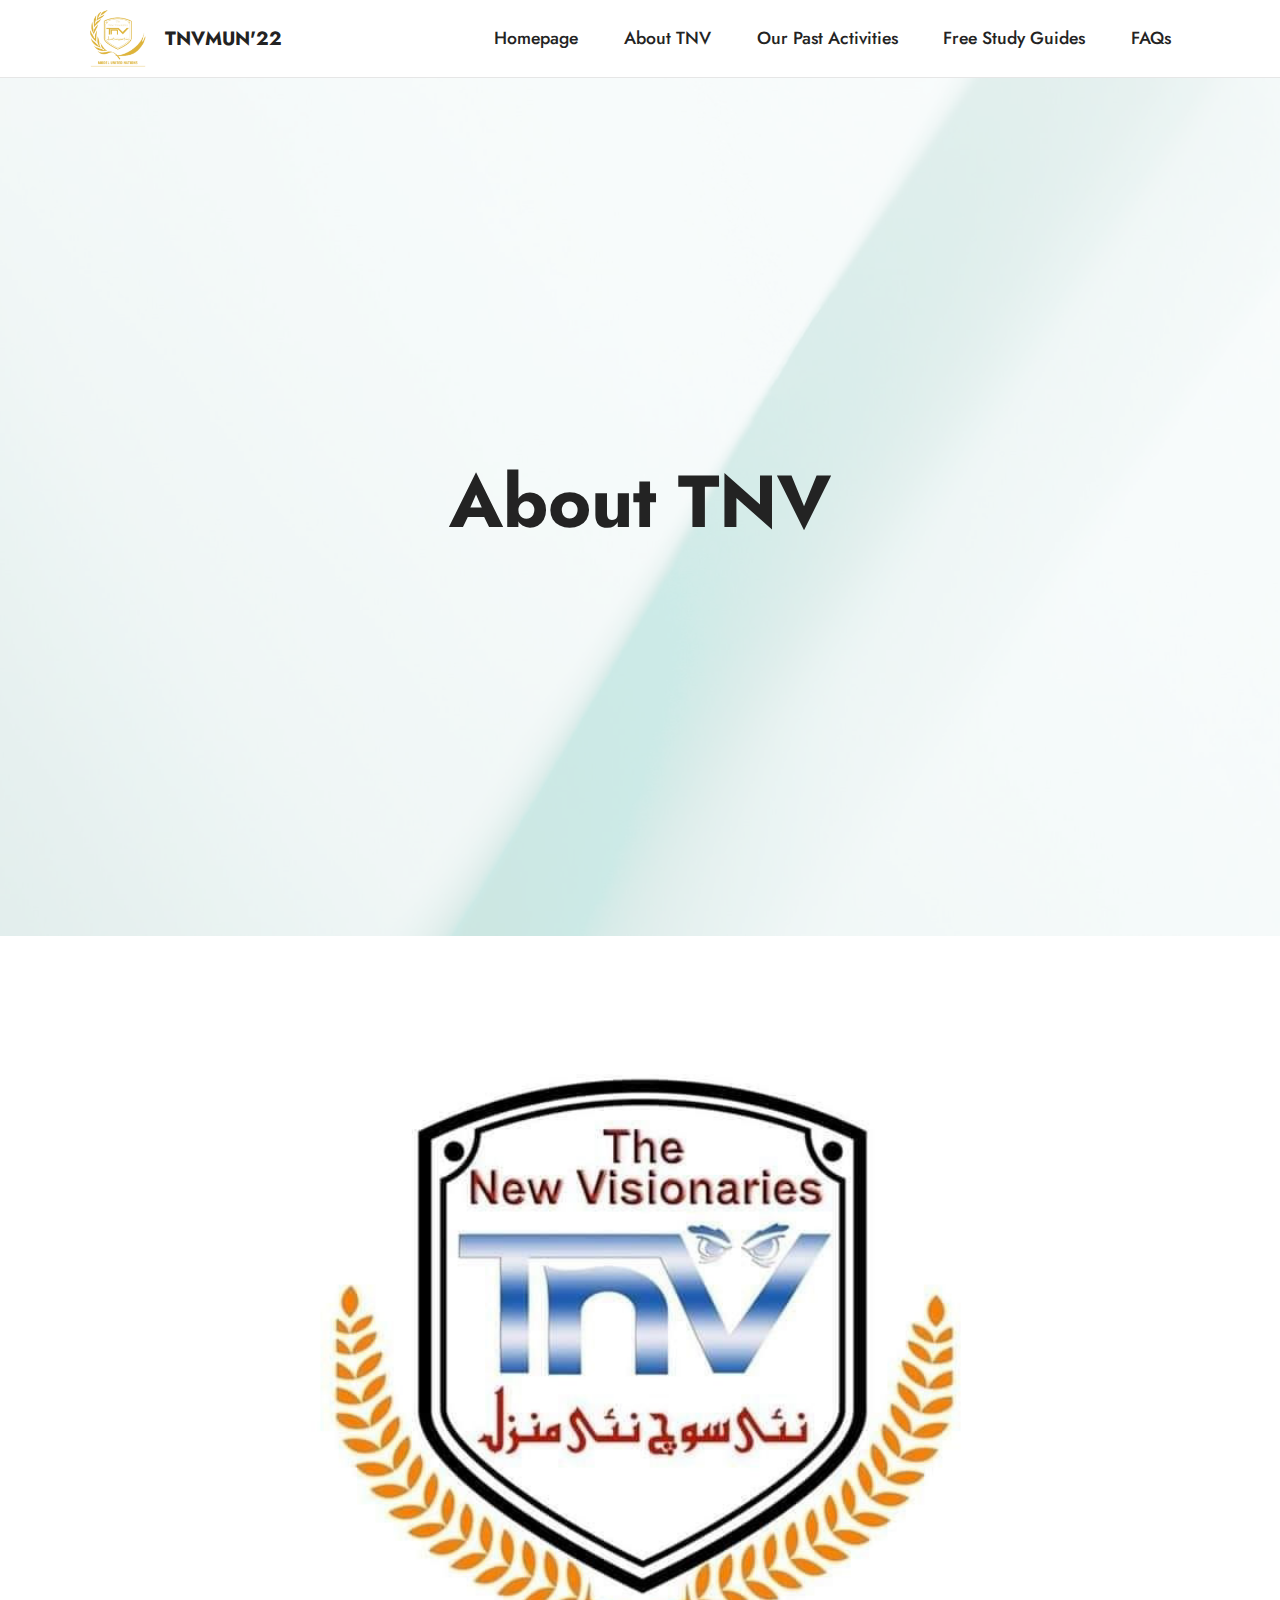
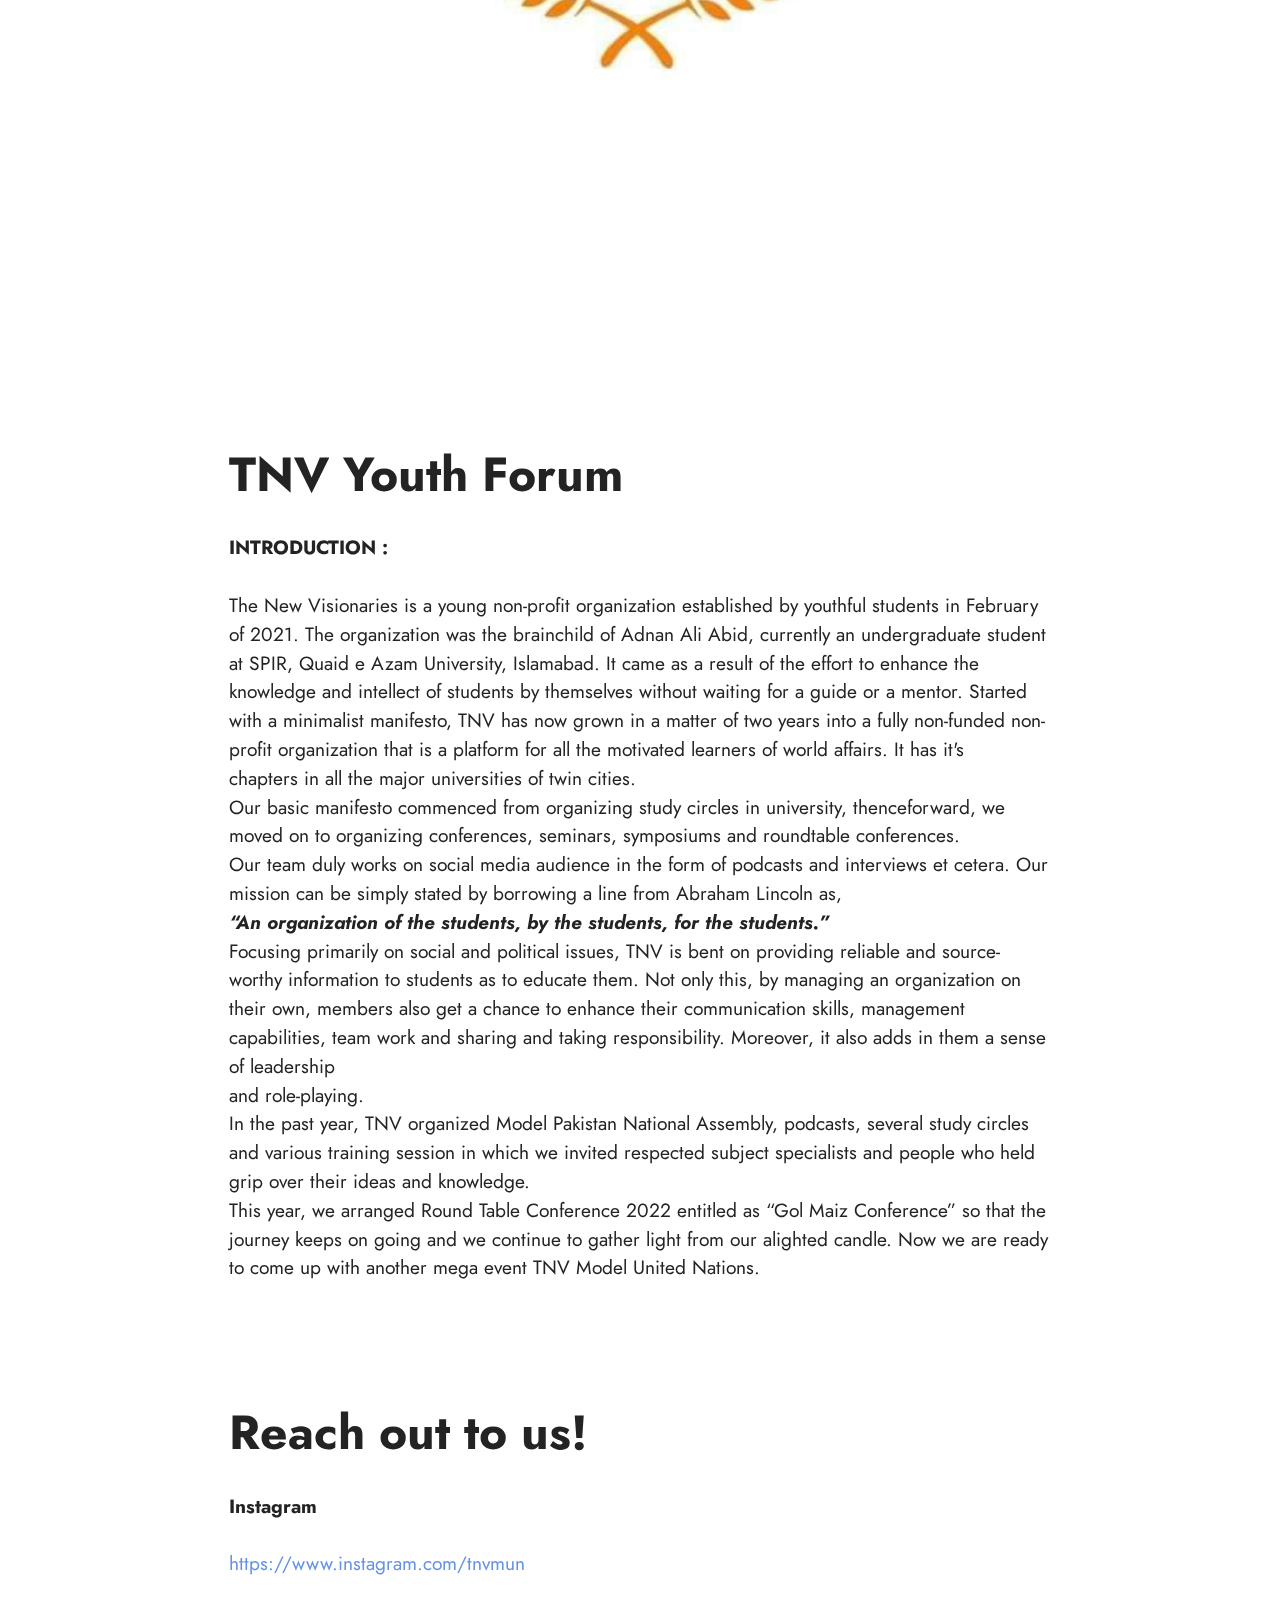
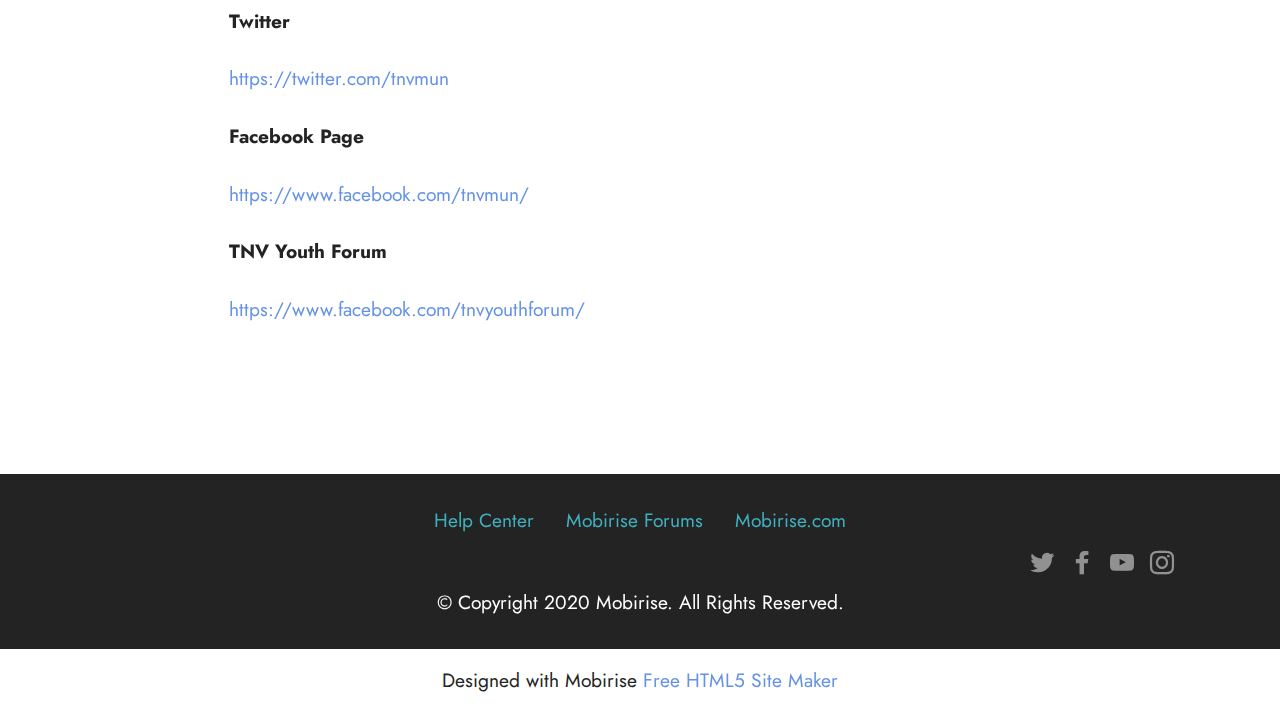
==== abouttnv.html @ c94fb94c "added files" ====
<!DOCTYPE html>
<html  >
<head>
  <!-- Site made with Mobirise Website Builder v5.6.13, https://mobirise.com -->
  <meta charset="UTF-8">
  <meta http-equiv="X-UA-Compatible" content="IE=edge">
  <meta name="generator" content="Mobirise v5.6.13, mobirise.com">
  <meta name="twitter:card" content="summary_large_image"/>
  <meta name="twitter:image:src" content="">
  <meta property="og:image" content="">
  <meta name="twitter:title" content="About TNV">
  <meta name="viewport" content="width=device-width, initial-scale=1, minimum-scale=1">
  <link rel="shortcut icon" href="assets/images/mun-logo-121x111.png" type="image/x-icon">
  <meta name="description" content="">
  
  
  <title>About TNV</title>
  <link rel="stylesheet" href="assets/bootstrap/css/bootstrap.min.css">
  <link rel="stylesheet" href="assets/bootstrap/css/bootstrap-grid.min.css">
  <link rel="stylesheet" href="assets/bootstrap/css/bootstrap-reboot.min.css">
  <link rel="stylesheet" href="assets/parallax/jarallax.css">
  <link rel="stylesheet" href="assets/dropdown/css/style.css">
  <link rel="stylesheet" href="assets/socicon/css/styles.css">
  <link rel="stylesheet" href="assets/theme/css/style.css">
  <link rel="preload" href="https://fonts.googleapis.com/css?family=Jost:100,200,300,400,500,600,700,800,900,100i,200i,300i,400i,500i,600i,700i,800i,900i&display=swap" as="style" onload="this.onload=null;this.rel='stylesheet'">
  <noscript><link rel="stylesheet" href="https://fonts.googleapis.com/css?family=Jost:100,200,300,400,500,600,700,800,900,100i,200i,300i,400i,500i,600i,700i,800i,900i&display=swap"></noscript>
  <link rel="preload" as="style" href="assets/mobirise/css/mbr-additional.css"><link rel="stylesheet" href="assets/mobirise/css/mbr-additional.css" type="text/css">
  
  
  
  
</head>
<body>
  
  <section data-bs-version="5.1" class="menu cid-thbjAm8w7J" once="menu" id="menu1-15">
    
    <nav class="navbar navbar-dropdown navbar-fixed-top navbar-expand-lg">
        <div class="container">
            <div class="navbar-brand">
                <span class="navbar-logo">
                    <a href="https://tnvmun.github.io">
                        <img src="assets/images/mun-logo-121x111.png" alt="The New Visionaries Model United Nations" style="height: 3.8rem;">
                    </a>
                </span>
                <span class="navbar-caption-wrap"><a class="navbar-caption text-black display-7" href="https://mobiri.se">TNVMUN'22</a></span>
            </div>
            <button class="navbar-toggler" type="button" data-toggle="collapse" data-bs-toggle="collapse" data-target="#navbarSupportedContent" data-bs-target="#navbarSupportedContent" aria-controls="navbarNavAltMarkup" aria-expanded="false" aria-label="Toggle navigation">
                <div class="hamburger">
                    <span></span>
                    <span></span>
                    <span></span>
                    <span></span>
                </div>
            </button>
            <div class="collapse navbar-collapse" id="navbarSupportedContent">
                <ul class="navbar-nav nav-dropdown nav-right" data-app-modern-menu="true"><li class="nav-item"><a class="nav-link link text-black text-primary display-4" href="http://index.html">Homepage</a></li><li class="nav-item"><a class="nav-link link text-black text-primary display-4" href="http://abouttnv.html">About TNV</a></li><li class="nav-item"><a class="nav-link link text-black display-4" href="https://mobirise.com">Our Past Activities</a></li><li class="nav-item"><a class="nav-link link text-black display-4" href="https://mobirise.com">Free Study Guides</a></li>
                    <li class="nav-item"><a class="nav-link link text-black text-primary display-4" href="http://faqs.html">FAQs</a></li></ul>
                
                
            </div>
        </div>
    </nav>

</section>

<section data-bs-version="5.1" class="header1 cid-thbjAg05gQ mbr-fullscreen mbr-parallax-background" id="header1-11">

    

    <div class="mbr-overlay" style="opacity: 0.8; background-color: rgb(255, 255, 255);"></div>

    <div class="align-center container">
        <div class="row justify-content-center">
            <div class="col-12 col-lg-8">
                <h1 class="mbr-section-title mbr-fonts-style mb-3 display-1"><strong>About TNV</strong></h1>
                
                <p class="mbr-text mbr-fonts-style display-7"></p>
                
            </div>
        </div>
    </div>
</section>

<section data-bs-version="5.1" class="image3 cid-thbl02cwhE" id="image3-17">
    

    

    <div class="container">
        <div class="row justify-content-center">
            <div class="col-12 col-lg-9">
                <div class="image-wrapper">
                    <img src="assets/images/tnv-720x720.jpg" alt="TNV Youth Forum">
                    <p class="mbr-description mbr-fonts-style mt-2 align-center display-4"></p>
                </div>
            </div>
        </div>
    </div>
</section>

<section data-bs-version="5.1" class="content1 cid-thbjAhv4LL" id="content1-12">
    
    <div class="container">
        <div class="row justify-content-center">
            <div class="title col-12 col-md-9">
                <h3 class="mbr-section-title mbr-fonts-style align-center mb-4 display-2"><strong><br></strong><br><strong>TNV Youth Forum</strong></h3>
                <h4 class="mbr-section-subtitle align-center mbr-fonts-style mb-4 display-7"><div><span style="font-size: 1.2rem;"><strong>INTRODUCTION :</strong></span><br></div><div><br></div><div>The New Visionaries is a young non-profit organization established by&nbsp;<span style="font-size: 1.2rem;">youthful students in February of 2021. The organization was the&nbsp;</span><span style="font-size: 1.2rem;">brainchild of Adnan Ali Abid, currently an undergraduate student at&nbsp;</span><span style="font-size: 1.2rem;">SPIR, Quaid e Azam University, Islamabad. It came as a result of&nbsp;</span><span style="font-size: 1.2rem;">the effort to enhance the knowledge and intellect of students&nbsp;</span><span style="font-size: 1.2rem;">by themselves without waiting for a guide or a mentor. Started</span></div><div>with a minimalist manifesto, TNV has now grown in a matter of&nbsp;<span style="font-size: 1.2rem;">two years into a fully non-funded non-profit organization that is a&nbsp;</span><span style="font-size: 1.2rem;">platform for all the motivated learners of world affairs. It has it's</span></div><div>chapters in all the major universities of twin cities.
</div><div>Our basic manifesto commenced from organizing study circles in&nbsp;<span style="font-size: 1.2rem;">university, thenceforward, we moved on to organizing&nbsp;</span><span style="font-size: 1.2rem;">conferences, seminars, symposiums and roundtable conferences.</span></div><div>Our team duly works on social media audience in the form of&nbsp;<span style="font-size: 1.2rem;">podcasts and interviews et cetera. Our mission can be simply stated&nbsp;</span><span style="font-size: 1.2rem;">by borrowing a line from Abraham Lincoln as,</span></div><div><em><strong>“An organization of the students, by the students, for the students.”
</strong></em></div><div>Focusing primarily on social and political issues, TNV is bent on&nbsp;<span style="font-size: 1.2rem;">providing reliable and source-worthy information to students as to&nbsp;</span><span style="font-size: 1.2rem;">educate them. Not only this, by managing an organization on their&nbsp;</span><span style="font-size: 1.2rem;">own, members also get a chance to enhance their communication&nbsp;</span><span style="font-size: 1.2rem;">skills, management capabilities, team work and sharing and taking&nbsp;</span><span style="font-size: 1.2rem;">responsibility. Moreover, it also adds in them a sense of leadership</span></div><div>and role-playing.
</div><div>In the past year, TNV organized Model Pakistan National Assembly,&nbsp;<span style="font-size: 1.2rem;">podcasts, several study circles and various training session in which&nbsp;</span><span style="font-size: 1.2rem;">we invited respected subject specialists and people who held grip&nbsp;</span><span style="font-size: 1.2rem;">over their ideas and knowledge.</span></div><div>This year, we arranged Round Table Conference 2022 entitled as “Gol&nbsp;<span style="font-size: 1.2rem;">Maiz Conference” so that the journey keeps on going and we&nbsp;</span><span style="font-size: 1.2rem;">continue to gather light from our alighted candle. Now we are ready</span></div><div>to come up with another mega event TNV Model United Nations.</div><div><div><br></div></div></h4>
                
            </div>
        </div>
    </div>
</section>

<section data-bs-version="5.1" class="content1 cid-thbjAkZFYz" id="content1-14">
    
    <div class="container">
        <div class="row justify-content-center">
            <div class="title col-12 col-md-9">
                <h3 class="mbr-section-title mbr-fonts-style align-center mb-4 display-2"><strong>Reach out to us!</strong></h3>
                <h4 class="mbr-section-subtitle align-center mbr-fonts-style mb-4 display-7"><strong>Instagram</strong><div><br></div><div><a href="https://www.instagram.com/tnvmun" class="text-primary">https://www.instagram.com/tnvmun</a><br></div><br><div><strong>Twitter</strong><div><br></div><div><a href="https://twitter.com/tnvmun" class="text-primary">https://twitter.com/tnvmun</a></div><div><br></div><div><strong>Facebook Page</strong></div><div><br></div><div><a href="https://www.facebook.com/tnvmun/" class="text-primary">https://www.facebook.com/tnvmun/</a></div><div><br></div><div><strong>TNV Youth Forum</strong></div><div><br></div><div><a href="https://www.facebook.com/tnvyouthforum/" class="text-primary">https://www.facebook.com/tnvyouthforum/</a></div><div><br></div><div>
<br><div><br></div></div></div></h4>
                
            </div>
        </div>
    </div>
</section>

<section data-bs-version="5.1" class="footer3 cid-thbjAqqQhb" once="footers" id="footer3-16">

    

    

    <div class="container">
        <div class="media-container-row align-center mbr-white">
            <div class="row row-links">
                <ul class="foot-menu">
                    
                    
                    
                    
                    
                <li class="foot-menu-item mbr-fonts-style display-7"><a href="https://mobirise.com/help/" class="text-success">Help Center</a></li><li class="foot-menu-item mbr-fonts-style display-7"><a href="http://forums.mobirise.com/" class="text-success">Mobirise Forums</a></li><li class="foot-menu-item mbr-fonts-style display-7"><a href="https://mobirise.com/" class="text-success">Mobirise.com</a></li></ul>
            </div>
            <div class="row social-row">
                <div class="social-list align-right pb-2">
                    
                    
                    
                    
                    
                    
                <div class="soc-item">
                        <a href="https://twitter.com/mobirise" target="_blank">
                            <span class="socicon-twitter socicon mbr-iconfont mbr-iconfont-social"></span>
                        </a>
                    </div><div class="soc-item">
                        <a href="https://www.facebook.com/pages/Mobirise/1616226671953247" target="_blank">
                            <span class="socicon-facebook socicon mbr-iconfont mbr-iconfont-social"></span>
                        </a>
                    </div><div class="soc-item">
                        <a href="https://www.youtube.com/c/mobirise" target="_blank">
                            <span class="socicon-youtube socicon mbr-iconfont mbr-iconfont-social"></span>
                        </a>
                    </div><div class="soc-item">
                        <a href="https://instagram.com/mobirise" target="_blank">
                            <span class="mbr-iconfont mbr-iconfont-social socicon-instagram socicon"></span>
                        </a>
                    </div></div>
            </div>
            <div class="row row-copirayt">
                <p class="mbr-text mb-0 mbr-fonts-style mbr-white align-center display-7">
                    © Copyright 2020 Mobirise. All Rights Reserved.
                </p>
            </div>
        </div>
    </div>
</section><section class="display-7" style="padding: 0;align-items: center;justify-content: center;flex-wrap: wrap;    align-content: center;display: flex;position: relative;height: 4rem;"><a href="https://mobiri.se/2869365" style="flex: 1 1;height: 4rem;position: absolute;width: 100%;z-index: 1;"><img alt="" style="height: 4rem;" src="[data-uri]"></a><p style="margin: 0;text-align: center;" class="display-7">Designed with Mobirise &#8204;</p><a style="z-index:1" href="https://mobirise.com/html-builder.html">Free HTML5 Site Maker</a></section><script src="assets/bootstrap/js/bootstrap.bundle.min.js"></script>  <script src="assets/parallax/jarallax.js"></script>  <script src="assets/smoothscroll/smooth-scroll.js"></script>  <script src="assets/ytplayer/index.js"></script>  <script src="assets/dropdown/js/navbar-dropdown.js"></script>  <script src="assets/theme/js/script.js"></script>  
  
  
</body>
</html>
---- assets/parallax/jarallax.css ----
.jarallax {
    position: relative;
    z-index: 0;
}
.jarallax > .jarallax-img {
    position: absolute;
    object-fit: cover;
    /* support for plugin https://github.com/bfred-it/object-fit-images */
    font-family: 'object-fit: cover;';
    top: 0;
    left: 0;
    width: 100%;
    height: 100%;
    z-index: -1;
}
---- assets/dropdown/css/style.css ----
.navbar-dropdown {
  left: 0;
  padding: 0;
  position: absolute;
  right: 0;
  top: 0;
  transition: all 0.45s ease;
  z-index: 1030;
  background: #282828; }
  .navbar-dropdown .navbar-logo {
    margin-right: 0.8rem;
    transition: margin 0.3s ease-in-out;
    vertical-align: middle; }
    .navbar-dropdown .navbar-logo img {
      height: 3.125rem;
      transition: all 0.3s ease-in-out; }
    .navbar-dropdown .navbar-logo.mbr-iconfont {
      font-size: 3.125rem;
      line-height: 3.125rem; }
  .navbar-dropdown .navbar-caption {
    font-weight: 700;
    white-space: normal;
    vertical-align: -4px;
    line-height: 3.125rem !important; }
    .navbar-dropdown .navbar-caption, .navbar-dropdown .navbar-caption:hover {
      color: inherit;
      text-decoration: none; }
  .navbar-dropdown .mbr-iconfont + .navbar-caption {
    vertical-align: -1px; }
  .navbar-dropdown.navbar-fixed-top {
    position: fixed; }
  .navbar-dropdown .navbar-brand span {
    vertical-align: -4px; }
  .navbar-dropdown.bg-color.transparent {
    background: none; }
  .navbar-dropdown.navbar-short .navbar-brand {
    padding: 0.625rem 0; }
    .navbar-dropdown.navbar-short .navbar-brand span {
      vertical-align: -1px; }
  .navbar-dropdown.navbar-short .navbar-caption {
    line-height: 2.375rem !important;
    vertical-align: -2px; }
  .navbar-dropdown.navbar-short .navbar-logo {
    margin-right: 0.5rem; }
    .navbar-dropdown.navbar-short .navbar-logo img {
      height: 2.375rem; }
    .navbar-dropdown.navbar-short .navbar-logo.mbr-iconfont {
      font-size: 2.375rem;
      line-height: 2.375rem; }
  .navbar-dropdown.navbar-short .mbr-table-cell {
    height: 3.625rem; }
  .navbar-dropdown .navbar-close {
    left: 0.6875rem;
    position: fixed;
    top: 0.75rem;
    z-index: 1000; }
  .navbar-dropdown .hamburger-icon {
    content: "";
    display: inline-block;
    vertical-align: middle;
    width: 16px;
    -webkit-box-shadow: 0 -6px 0 1px #282828,0 0 0 1px #282828,0 6px 0 1px #282828;
    -moz-box-shadow: 0 -6px 0 1px #282828,0 0 0 1px #282828,0 6px 0 1px #282828;
    box-shadow: 0 -6px 0 1px #282828,0 0 0 1px #282828,0 6px 0 1px #282828; }

.dropdown-menu .dropdown-toggle[data-toggle="dropdown-submenu"]::after {
  border-bottom: 0.35em solid transparent;
  border-left: 0.35em solid;
  border-right: 0;
  border-top: 0.35em solid transparent;
  margin-left: 0.3rem; }

.dropdown-menu .dropdown-item:focus {
  outline: 0; }

.nav-dropdown {
  font-size: 0.75rem;
  font-weight: 500;
  height: auto !important; }
  .nav-dropdown .nav-btn {
    padding-left: 1rem; }
  .nav-dropdown .link {
    margin: .667em 1.667em;
    font-weight: 500;
    padding: 0;
    transition: color .2s ease-in-out; }
    .nav-dropdown .link.dropdown-toggle {
      margin-right: 2.583em; }
      .nav-dropdown .link.dropdown-toggle::after {
        margin-left: .25rem;
        border-top: 0.35em solid;
        border-right: 0.35em solid transparent;
        border-left: 0.35em solid transparent;
        border-bottom: 0; }
      .nav-dropdown .link.dropdown-toggle[aria-expanded="true"] {
        margin: 0;
        padding: 0.667em 3.263em  0.667em 1.667em; }
  .nav-dropdown .link::after,
  .nav-dropdown .dropdown-item::after {
    color: inherit; }
  .nav-dropdown .btn {
    font-size: 0.75rem;
    font-weight: 700;
    letter-spacing: 0;
    margin-bottom: 0;
    padding-left: 1.25rem;
    padding-right: 1.25rem; }
  .nav-dropdown .dropdown-menu {
    border-radius: 0;
    border: 0;
    left: 0;
    margin: 0;
    padding-bottom: 1.25rem;
    padding-top: 1.25rem;
    position: relative; }
  .nav-dropdown .dropdown-submenu {
    margin-left: 0.125rem;
    top: 0; }
  .nav-dropdown .dropdown-item {
    font-weight: 500;
    line-height: 2;
    padding: 0.3846em 4.615em 0.3846em 1.5385em;
    position: relative;
    transition: color .2s ease-in-out, background-color .2s ease-in-out; }
    .nav-dropdown .dropdown-item::after {
      margin-top: -0.3077em;
      position: absolute;
      right: 1.1538em;
      top: 50%; }
    .nav-dropdown .dropdown-item:focus, .nav-dropdown .dropdown-item:hover {
      background: none; }

@media (max-width: 767px) {
  .nav-dropdown.navbar-toggleable-sm {
    bottom: 0;
    display: none;
    left: 0;
    overflow-x: hidden;
    position: fixed;
    top: 0;
    transform: translateX(-100%);
    -ms-transform: translateX(-100%);
    -webkit-transform: translateX(-100%);
    width: 18.75rem;
    z-index: 999; } }
.nav-dropdown.navbar-toggleable-xl {
  bottom: 0;
  display: none;
  left: 0;
  overflow-x: hidden;
  position: fixed;
  top: 0;
  transform: translateX(-100%);
  -ms-transform: translateX(-100%);
  -webkit-transform: translateX(-100%);
  width: 18.75rem;
  z-index: 999; }

.nav-dropdown-sm {
  display: block !important;
  overflow-x: hidden;
  overflow: auto;
  padding-top: 3.875rem; }
  .nav-dropdown-sm::after {
    content: "";
    display: block;
    height: 3rem;
    width: 100%; }
  .nav-dropdown-sm.collapse.in ~ .navbar-close {
    display: block !important; }
  .nav-dropdown-sm.collapsing, .nav-dropdown-sm.collapse.in {
    transform: translateX(0);
    -ms-transform: translateX(0);
    -webkit-transform: translateX(0);
    transition: all 0.25s ease-out;
    -webkit-transition: all 0.25s ease-out;
    background: #282828; }
  .nav-dropdown-sm.collapsing[aria-expanded="false"] {
    transform: translateX(-100%);
    -ms-transform: translateX(-100%);
    -webkit-transform: translateX(-100%); }
  .nav-dropdown-sm .nav-item {
    display: block;
    margin-left: 0 !important;
    padding-left: 0; }
  .nav-dropdown-sm .link,
  .nav-dropdown-sm .dropdown-item {
    border-top: 1px dotted rgba(255, 255, 255, 0.1);
    font-size: 0.8125rem;
    line-height: 1.6;
    margin: 0 !important;
    padding: 0.875rem 2.4rem 0.875rem 1.5625rem !important;
    position: relative;
    white-space: normal; }
    .nav-dropdown-sm .link:focus, .nav-dropdown-sm .link:hover,
    .nav-dropdown-sm .dropdown-item:focus,
    .nav-dropdown-sm .dropdown-item:hover {
      background: rgba(0, 0, 0, 0.2) !important;
      color: #c0a375; }
  .nav-dropdown-sm .nav-btn {
    position: relative;
    padding: 1.5625rem 1.5625rem 0 1.5625rem; }
    .nav-dropdown-sm .nav-btn::before {
      border-top: 1px dotted rgba(255, 255, 255, 0.1);
      content: "";
      left: 0;
      position: absolute;
      top: 0;
      width: 100%; }
    .nav-dropdown-sm .nav-btn + .nav-btn {
      padding-top: 0.625rem; }
      .nav-dropdown-sm .nav-btn + .nav-btn::before {
        display: none; }
  .nav-dropdown-sm .btn {
    padding: 0.625rem 0; }
  .nav-dropdown-sm .dropdown-toggle[data-toggle="dropdown-submenu"]::after {
    margin-left: .25rem;
    border-top: 0.35em solid;
    border-right: 0.35em solid transparent;
    border-left: 0.35em solid transparent;
    border-bottom: 0; }
  .nav-dropdown-sm .dropdown-toggle[data-toggle="dropdown-submenu"][aria-expanded="true"]::after {
    border-top: 0;
    border-right: 0.35em solid transparent;
    border-left: 0.35em solid transparent;
    border-bottom: 0.35em solid; }
  .nav-dropdown-sm .dropdown-menu {
    margin: 0;
    padding: 0;
    position: relative;
    top: 0;
    left: 0;
    width: 100%;
    border: 0;
    float: none;
    border-radius: 0;
    background: none; }
  .nav-dropdown-sm .dropdown-submenu {
    left: 100%;
    margin-left: 0.125rem;
    margin-top: -1.25rem;
    top: 0; }

.navbar-toggleable-sm .nav-dropdown .dropdown-menu {
  position: absolute; }

.navbar-toggleable-sm .nav-dropdown .dropdown-submenu {
  left: 100%;
  margin-left: 0.125rem;
  margin-top: -1.25rem;
  top: 0; }

.navbar-toggleable-sm.opened .nav-dropdown .dropdown-menu {
  position: relative; }

.navbar-toggleable-sm.opened .nav-dropdown .dropdown-submenu {
  left: 0;
  margin-left: 00rem;
  margin-top: 0rem;
  top: 0; }

.is-builder .nav-dropdown.collapsing {
  transition: none !important; }
---- assets/socicon/css/styles.css ----
@charset "UTF-8";

@font-face {
  font-family: 'Socicon';
  src:  url('../fonts/socicon.eot');
  src:  url('../fonts/socicon.eot?#iefix') format('embedded-opentype'),
    url('../fonts/socicon.woff2') format('woff2'),
    url('../fonts/socicon.ttf') format('truetype'),
    url('../fonts/socicon.woff') format('woff'),
    url('../fonts/socicon.svg#socicon') format('svg');
  font-weight: normal;
  font-style: normal;
  font-display: swap;
}

[data-icon]:before {
  font-family: "socicon" !important;
  content: attr(data-icon);
  font-style: normal !important;
  font-weight: normal !important;
  font-variant: normal !important;
  text-transform: none !important;
  speak: none;
  line-height: 1;
  -webkit-font-smoothing: antialiased;
  -moz-osx-font-smoothing: grayscale;
}

[class^="socicon-"], [class*=" socicon-"] {
  /* use !important to prevent issues with browser extensions that change fonts */
  font-family: 'Socicon' !important;
  speak: none;
  font-style: normal;
  font-weight: normal;
  font-variant: normal;
  text-transform: none;
  line-height: 1;

  /* Better Font Rendering =========== */
  -webkit-font-smoothing: antialiased;
  -moz-osx-font-smoothing: grayscale;
}

.socicon-eitaa:before {
  content: "\e97c";
}
.socicon-soroush:before {
  content: "\e97d";
}
.socicon-bale:before {
  content: "\e97e";
}
.socicon-zazzle:before {
  content: "\e97b";
}
.socicon-society6:before {
  content: "\e97a";
}
.socicon-redbubble:before {
  content: "\e979";
}
.socicon-avvo:before {
  content: "\e978";
}
.socicon-stitcher:before {
  content: "\e977";
}
.socicon-googlehangouts:before {
  content: "\e974";
}
.socicon-dlive:before {
  content: "\e975";
}
.socicon-vsco:before {
  content: "\e976";
}
.socicon-flipboard:before {
  content: "\e973";
}
.socicon-ubuntu:before {
  content: "\e958";
}
.socicon-artstation:before {
  content: "\e959";
}
.socicon-invision:before {
  content: "\e95a";
}
.socicon-torial:before {
  content: "\e95b";
}
.socicon-collectorz:before {
  content: "\e95c";
}
.socicon-seenthis:before {
  content: "\e95d";
}
.socicon-googleplaymusic:before {
  content: "\e95e";
}
.socicon-debian:before {
  content: "\e95f";
}
.socicon-filmfreeway:before {
  content: "\e960";
}
.socicon-gnome:before {
  content: "\e961";
}
.socicon-itchio:before {
  content: "\e962";
}
.socicon-jamendo:before {
  content: "\e963";
}
.socicon-mix:before {
  content: "\e964";
}
.socicon-sharepoint:before {
  content: "\e965";
}
.socicon-tinder:before {
  content: "\e966";
}
.socicon-windguru:before {
  content: "\e967";
}
.socicon-cdbaby:before {
  content: "\e968";
}
.socicon-elementaryos:before {
  content: "\e969";
}
.socicon-stage32:before {
  content: "\e96a";
}
.socicon-tiktok:before {
  content: "\e96b";
}
.socicon-gitter:before {
  content: "\e96c";
}
.socicon-letterboxd:before {
  content: "\e96d";
}
.socicon-threema:before {
  content: "\e96e";
}
.socicon-splice:before {
  content: "\e96f";
}
.socicon-metapop:before {
  content: "\e970";
}
.socicon-naver:before {
  content: "\e971";
}
.socicon-remote:before {
  content: "\e972";
}
.socicon-internet:before {
  content: "\e957";
}
.socicon-moddb:before {
  content: "\e94b";
}
.socicon-indiedb:before {
  content: "\e94c";
}
.socicon-traxsource:before {
  content: "\e94d";
}
.socicon-gamefor:before {
  content: "\e94e";
}
.socicon-pixiv:before {
  content: "\e94f";
}
.socicon-myanimelist:before {
  content: "\e950";
}
.socicon-blackberry:before {
  content: "\e951";
}
.socicon-wickr:before {
  content: "\e952";
}
.socicon-spip:before {
  content: "\e953";
}
.socicon-napster:before {
  content: "\e954";
}
.socicon-beatport:before {
  content: "\e955";
}
.socicon-hackerone:before {
  content: "\e956";
}
.socicon-hackernews:before {
  content: "\e946";
}
.socicon-smashwords:before {
  content: "\e947";
}
.socicon-kobo:before {
  content: "\e948";
}
.socicon-bookbub:before {
  content: "\e949";
}
.socicon-mailru:before {
  content: "\e94a";
}
.socicon-gitlab:before {
  content: "\e945";
}
.socicon-instructables:before {
  content: "\e944";
}
.socicon-portfolio:before {
  content: "\e943";
}
.socicon-codered:before {
  content: "\e940";
}
.socicon-origin:before {
  content: "\e941";
}
.socicon-nextdoor:before {
  content: "\e942";
}
.socicon-udemy:before {
  content: "\e93f";
}
.socicon-livemaster:before {
  content: "\e93e";
}
.socicon-crunchbase:before {
  content: "\e93b";
}
.socicon-homefy:before {
  content: "\e93c";
}
.socicon-calendly:before {
  content: "\e93d";
}
.socicon-realtor:before {
  content: "\e90f";
}
.socicon-tidal:before {
  content: "\e910";
}
.socicon-qobuz:before {
  content: "\e911";
}
.socicon-natgeo:before {
  content: "\e912";
}
.socicon-mastodon:before {
  content: "\e913";
}
.socicon-unsplash:before {
  content: "\e914";
}
.socicon-homeadvisor:before {
  content: "\e915";
}
.socicon-angieslist:before {
  content: "\e916";
}
.socicon-codepen:before {
  content: "\e917";
}
.socicon-slack:before {
  content: "\e918";
}
.socicon-openaigym:before {
  content: "\e919";
}
.socicon-logmein:before {
  content: "\e91a";
}
.socicon-fiverr:before {
  content: "\e91b";
}
.socicon-gotomeeting:before {
  content: "\e91c";
}
.socicon-aliexpress:before {
  content: "\e91d";
}
.socicon-guru:before {
  content: "\e91e";
}
.socicon-appstore:before {
  content: "\e91f";
}
.socicon-homes:before {
  content: "\e920";
}
.socicon-zoom:before {
  content: "\e921";
}
.socicon-alibaba:before {
  content: "\e922";
}
.socicon-craigslist:before {
  content: "\e923";
}
.socicon-wix:before {
  content: "\e924";
}
.socicon-redfin:before {
  content: "\e925";
}
.socicon-googlecalendar:before {
  content: "\e926";
}
.socicon-shopify:before {
  content: "\e927";
}
.socicon-freelancer:before {
  content: "\e928";
}
.socicon-seedrs:before {
  content: "\e929";
}
.socicon-bing:before {
  content: "\e92a";
}
.socicon-doodle:before {
  content: "\e92b";
}
.socicon-bonanza:before {
  content: "\e92c";
}
.socicon-squarespace:before {
  content: "\e92d";
}
.socicon-toptal:before {
  content: "\e92e";
}
.socicon-gust:before {
  content: "\e92f";
}
.socicon-ask:before {
  content: "\e930";
}
.socicon-trulia:before {
  content: "\e931";
}
.socicon-loomly:before {
  content: "\e932";
}
.socicon-ghost:before {
  content: "\e933";
}
.socicon-upwork:before {
  content: "\e934";
}
.socicon-fundable:before {
  content: "\e935";
}
.socicon-booking:before {
  content: "\e936";
}
.socicon-googlemaps:before {
  content: "\e937";
}
.socicon-zillow:before {
  content: "\e938";
}
.socicon-niconico:before {
  content: "\e939";
}
.socicon-toneden:before {
  content: "\e93a";
}
.socicon-augment:before {
  content: "\e908";
}
.socicon-bitbucket:before {
  content: "\e909";
}
.socicon-fyuse:before {
  content: "\e90a";
}
.socicon-yt-gaming:before {
  content: "\e90b";
}
.socicon-sketchfab:before {
  content: "\e90c";
}
.socicon-mobcrush:before {
  content: "\e90d";
}
.socicon-microsoft:before {
  content: "\e90e";
}
.socicon-pandora:before {
  content: "\e907";
}
.socicon-messenger:before {
  content: "\e906";
}
.socicon-gamewisp:before {
  content: "\e905";
}
.socicon-bloglovin:before {
  content: "\e904";
}
.socicon-tunein:before {
  content: "\e903";
}
.socicon-gamejolt:before {
  content: "\e901";
}
.socicon-trello:before {
  content: "\e902";
}
.socicon-spreadshirt:before {
  content: "\e900";
}
.socicon-500px:before {
  content: "\e000";
}
.socicon-8tracks:before {
  content: "\e001";
}
.socicon-airbnb:before {
  content: "\e002";
}
.socicon-alliance:before {
  content: "\e003";
}
.socicon-amazon:before {
  content: "\e004";
}
.socicon-amplement:before {
  content: "\e005";
}
.socicon-android:before {
  content: "\e006";
}
.socicon-angellist:before {
  content: "\e007";
}
.socicon-apple:before {
  content: "\e008";
}
.socicon-appnet:before {
  content: "\e009";
}
.socicon-baidu:before {
  content: "\e00a";
}
.socicon-bandcamp:before {
  content: "\e00b";
}
.socicon-battlenet:before {
  content: "\e00c";
}
.socicon-mixer:before {
  content: "\e00d";
}
.socicon-bebee:before {
  content: "\e00e";
}
.socicon-bebo:before {
  content: "\e00f";
}
.socicon-behance:before {
  content: "\e010";
}
.socicon-blizzard:before {
  content: "\e011";
}
.socicon-blogger:before {
  content: "\e012";
}
.socicon-buffer:before {
  content: "\e013";
}
.socicon-chrome:before {
  content: "\e014";
}
.socicon-coderwall:before {
  content: "\e015";
}
.socicon-curse:before {
  content: "\e016";
}
.socicon-dailymotion:before {
  content: "\e017";
}
.socicon-deezer:before {
  content: "\e018";
}
.socicon-delicious:before {
  content: "\e019";
}
.socicon-deviantart:before {
  content: "\e01a";
}
.socicon-diablo:before {
  content: "\e01b";
}
.socicon-digg:before {
  content: "\e01c";
}
.socicon-discord:before {
  content: "\e01d";
}
.socicon-disqus:before {
  content: "\e01e";
}
.socicon-douban:before {
  content: "\e01f";
}
.socicon-draugiem:before {
  content: "\e020";
}
.socicon-dribbble:before {
  content: "\e021";
}
.socicon-drupal:before {
  content: "\e022";
}
.socicon-ebay:before {
  content: "\e023";
}
.socicon-ello:before {
  content: "\e024";
}
.socicon-endomodo:before {
  content: "\e025";
}
.socicon-envato:before {
  content: "\e026";
}
.socicon-etsy:before {
  content: "\e027";
}
.socicon-facebook:before {
  content: "\e028";
}
.socicon-feedburner:before {
  content: "\e029";
}
.socicon-filmweb:before {
  content: "\e02a";
}
.socicon-firefox:before {
  content: "\e02b";
}
.socicon-flattr:before {
  content: "\e02c";
}
.socicon-flickr:before {
  content: "\e02d";
}
.socicon-formulr:before {
  content: "\e02e";
}
.socicon-forrst:before {
  content: "\e02f";
}
.socicon-foursquare:before {
  content: "\e030";
}
.socicon-friendfeed:before {
  content: "\e031";
}
.socicon-github:before {
  content: "\e032";
}
.socicon-goodreads:before {
  content: "\e033";
}
.socicon-google:before {
  content: "\e034";
}
.socicon-googlescholar:before {
  content: "\e035";
}
.socicon-googlegroups:before {
  content: "\e036";
}
.socicon-googlephotos:before {
  content: "\e037";
}
.socicon-googleplus:before {
  content: "\e038";
}
.socicon-grooveshark:before {
  content: "\e039";
}
.socicon-hackerrank:before {
  content: "\e03a";
}
.socicon-hearthstone:before {
  content: "\e03b";
}
.socicon-hellocoton:before {
  content: "\e03c";
}
.socicon-heroes:before {
  content: "\e03d";
}
.socicon-smashcast:before {
  content: "\e03e";
}
.socicon-horde:before {
  content: "\e03f";
}
.socicon-houzz:before {
  content: "\e040";
}
.socicon-icq:before {
  content: "\e041";
}
.socicon-identica:before {
  content: "\e042";
}
.socicon-imdb:before {
  content: "\e043";
}
.socicon-instagram:before {
  content: "\e044";
}
.socicon-issuu:before {
  content: "\e045";
}
.socicon-istock:before {
  content: "\e046";
}
.socicon-itunes:before {
  content: "\e047";
}
.socicon-keybase:before {
  content: "\e048";
}
.socicon-lanyrd:before {
  content: "\e049";
}
.socicon-lastfm:before {
  content: "\e04a";
}
.socicon-line:before {
  content: "\e04b";
}
.socicon-linkedin:before {
  content: "\e04c";
}
.socicon-livejournal:before {
  content: "\e04d";
}
.socicon-lyft:before {
  content: "\e04e";
}
.socicon-macos:before {
  content: "\e04f";
}
.socicon-mail:before {
  content: "\e050";
}
.socicon-medium:before {
  content: "\e051";
}
.socicon-meetup:before {
  content: "\e052";
}
.socicon-mixcloud:before {
  content: "\e053";
}
.socicon-modelmayhem:before {
  content: "\e054";
}
.socicon-mumble:before {
  content: "\e055";
}
.socicon-myspace:before {
  content: "\e056";
}
.socicon-newsvine:before {
  content: "\e057";
}
.socicon-nintendo:before {
  content: "\e058";
}
.socicon-npm:before {
  content: "\e059";
}
.socicon-odnoklassniki:before {
  content: "\e05a";
}
.socicon-openid:before {
  content: "\e05b";
}
.socicon-opera:before {
  content: "\e05c";
}
.socicon-outlook:before {
  content: "\e05d";
}
.socicon-overwatch:before {
  content: "\e05e";
}
.socicon-patreon:before {
  content: "\e05f";
}
.socicon-paypal:before {
  content: "\e060";
}
.socicon-periscope:before {
  content: "\e061";
}
.socicon-persona:before {
  content: "\e062";
}
.socicon-pinterest:before {
  content: "\e063";
}
.socicon-play:before {
  content: "\e064";
}
.socicon-player:before {
  content: "\e065";
}
.socicon-playstation:before {
  content: "\e066";
}
.socicon-pocket:before {
  content: "\e067";
}
.socicon-qq:before {
  content: "\e068";
}
.socicon-quora:before {
  content: "\e069";
}
.socicon-raidcall:before {
  content: "\e06a";
}
.socicon-ravelry:before {
  content: "\e06b";
}
.socicon-reddit:before {
  content: "\e06c";
}
.socicon-renren:before {
  content: "\e06d";
}
.socicon-researchgate:before {
  content: "\e06e";
}
.socicon-residentadvisor:before {
  content: "\e06f";
}
.socicon-reverbnation:before {
  content: "\e070";
}
.socicon-rss:before {
  content: "\e071";
}
.socicon-sharethis:before {
  content: "\e072";
}
.socicon-skype:before {
  content: "\e073";
}
.socicon-slideshare:before {
  content: "\e074";
}
.socicon-smugmug:before {
  content: "\e075";
}
.socicon-snapchat:before {
  content: "\e076";
}
.socicon-songkick:before {
  content: "\e077";
}
.socicon-soundcloud:before {
  content: "\e078";
}
.socicon-spotify:before {
  content: "\e079";
}
.socicon-stackexchange:before {
  content: "\e07a";
}
.socicon-stackoverflow:before {
  content: "\e07b";
}
.socicon-starcraft:before {
  content: "\e07c";
}
.socicon-stayfriends:before {
  content: "\e07d";
}
.socicon-steam:before {
  content: "\e07e";
}
.socicon-storehouse:before {
  content: "\e07f";
}
.socicon-strava:before {
  content: "\e080";
}
.socicon-streamjar:before {
  content: "\e081";
}
.socicon-stumbleupon:before {
  content: "\e082";
}
.socicon-swarm:before {
  content: "\e083";
}
.socicon-teamspeak:before {
  content: "\e084";
}
.socicon-teamviewer:before {
  content: "\e085";
}
.socicon-technorati:before {
  content: "\e086";
}
.socicon-telegram:before {
  content: "\e087";
}
.socicon-tripadvisor:before {
  content: "\e088";
}
.socicon-tripit:before {
  content: "\e089";
}
.socicon-triplej:before {
  content: "\e08a";
}
.socicon-tumblr:before {
  content: "\e08b";
}
.socicon-twitch:before {
  content: "\e08c";
}
.socicon-twitter:before {
  content: "\e08d";
}
.socicon-uber:before {
  content: "\e08e";
}
.socicon-ventrilo:before {
  content: "\e08f";
}
.socicon-viadeo:before {
  content: "\e090";
}
.socicon-viber:before {
  content: "\e091";
}
.socicon-viewbug:before {
  content: "\e092";
}
.socicon-vimeo:before {
  content: "\e093";
}
.socicon-vine:before {
  content: "\e094";
}
.socicon-vkontakte:before {
  content: "\e095";
}
.socicon-warcraft:before {
  content: "\e096";
}
.socicon-wechat:before {
  content: "\e097";
}
.socicon-weibo:before {
  content: "\e098";
}
.socicon-whatsapp:before {
  content: "\e099";
}
.socicon-wikipedia:before {
  content: "\e09a";
}
.socicon-windows:before {
  content: "\e09b";
}
.socicon-wordpress:before {
  content: "\e09c";
}
.socicon-wykop:before {
  content: "\e09d";
}
.socicon-xbox:before {
  content: "\e09e";
}
.socicon-xing:before {
  content: "\e09f";
}
.socicon-yahoo:before {
  content: "\e0a0";
}
.socicon-yammer:before {
  content: "\e0a1";
}
.socicon-yandex:before {
  content: "\e0a2";
}
.socicon-yelp:before {
  content: "\e0a3";
}
.socicon-younow:before {
  content: "\e0a4";
}
.socicon-youtube:before {
  content: "\e0a5";
}
.socicon-zapier:before {
  content: "\e0a6";
}
.socicon-zerply:before {
  content: "\e0a7";
}
.socicon-zomato:before {
  content: "\e0a8";
}
.socicon-zynga:before {
  content: "\e0a9";
}
---- assets/theme/css/style.css ----
@charset "UTF-8";
section {
  background-color: #ffffff;
}

body {
  font-style: normal;
  line-height: 1.5;
  font-weight: 400;
  color: #232323;
  position: relative;
}

button {
  background-color: transparent;
  border-color: transparent;
}

section,
.container,
.container-fluid {
  position: relative;
  word-wrap: break-word;
}

a.mbr-iconfont:hover {
  text-decoration: none;
}

.article .lead p,
.article .lead ul,
.article .lead ol,
.article .lead pre,
.article .lead blockquote {
  margin-bottom: 0;
}

a {
  font-style: normal;
  font-weight: 400;
  cursor: pointer;
}
a, a:hover {
  text-decoration: none;
}

.mbr-section-title {
  font-style: normal;
  line-height: 1.3;
}

.mbr-section-subtitle {
  line-height: 1.3;
}

.mbr-text {
  font-style: normal;
  line-height: 1.7;
}

h1,
h2,
h3,
h4,
h5,
h6,
.display-1,
.display-2,
.display-4,
.display-5,
.display-7,
span,
p,
a {
  line-height: 1;
  word-break: break-word;
  word-wrap: break-word;
  font-weight: 400;
}

b,
strong {
  font-weight: bold;
}

input:-webkit-autofill, input:-webkit-autofill:hover, input:-webkit-autofill:focus, input:-webkit-autofill:active {
  transition-delay: 9999s;
  -webkit-transition-property: background-color, color;
  transition-property: background-color, color;
}

textarea[type=hidden] {
  display: none;
}

section {
  background-position: 50% 50%;
  background-repeat: no-repeat;
  background-size: cover;
}
section .mbr-background-video,
section .mbr-background-video-preview {
  position: absolute;
  bottom: 0;
  left: 0;
  right: 0;
  top: 0;
}

.hidden {
  visibility: hidden;
}

.mbr-z-index20 {
  z-index: 20;
}

/*! Base colors */
.mbr-white {
  color: #ffffff;
}

.mbr-black {
  color: #111111;
}

.mbr-bg-white {
  background-color: #ffffff;
}

.mbr-bg-black {
  background-color: #000000;
}

/*! Text-aligns */
.align-left {
  text-align: left;
}

.align-center {
  text-align: center;
}

.align-right {
  text-align: right;
}

/*! Font-weight  */
.mbr-light {
  font-weight: 300;
}

.mbr-regular {
  font-weight: 400;
}

.mbr-semibold {
  font-weight: 500;
}

.mbr-bold {
  font-weight: 700;
}

/*! Media  */
.media-content {
  flex-basis: 100%;
}

.media-container-row {
  display: flex;
  flex-direction: row;
  flex-wrap: wrap;
  justify-content: center;
  align-content: center;
  align-items: start;
}
.media-container-row .media-size-item {
  width: 400px;
}

.media-container-column {
  display: flex;
  flex-direction: column;
  flex-wrap: wrap;
  justify-content: center;
  align-content: center;
  align-items: stretch;
}
.media-container-column > * {
  width: 100%;
}

@media (min-width: 992px) {
  .media-container-row {
    flex-wrap: nowrap;
  }
}
figure {
  margin-bottom: 0;
  overflow: hidden;
}

figure[mbr-media-size] {
  transition: width 0.1s;
}

img,
iframe {
  display: block;
  width: 100%;
}

.card {
  background-color: transparent;
  border: none;
}

.card-box {
  width: 100%;
}

.card-img {
  text-align: center;
  flex-shrink: 0;
  -webkit-flex-shrink: 0;
}

.media {
  max-width: 100%;
  margin: 0 auto;
}

.mbr-figure {
  align-self: center;
}

.media-container > div {
  max-width: 100%;
}

.mbr-figure img,
.card-img img {
  width: 100%;
}

@media (max-width: 991px) {
  .media-size-item {
    width: auto !important;
  }

  .media {
    width: auto;
  }

  .mbr-figure {
    width: 100% !important;
  }
}
/*! Buttons */
.mbr-section-btn {
  margin-left: -0.6rem;
  margin-right: -0.6rem;
  font-size: 0;
}

.btn {
  font-weight: 600;
  border-width: 1px;
  font-style: normal;
  margin: 0.6rem 0.6rem;
  white-space: normal;
  transition: all 0.2s ease-in-out;
  display: inline-flex;
  align-items: center;
  justify-content: center;
  word-break: break-word;
}

.btn-sm {
  font-weight: 600;
  letter-spacing: 0px;
  transition: all 0.3s ease-in-out;
}

.btn-md {
  font-weight: 600;
  letter-spacing: 0px;
  transition: all 0.3s ease-in-out;
}

.btn-lg {
  font-weight: 600;
  letter-spacing: 0px;
  transition: all 0.3s ease-in-out;
}

.btn-form {
  margin: 0;
}
.btn-form:hover {
  cursor: pointer;
}

nav .mbr-section-btn {
  margin-left: 0rem;
  margin-right: 0rem;
}

/*! Btn icon margin */
.btn .mbr-iconfont,
.btn.btn-sm .mbr-iconfont {
  order: 1;
  cursor: pointer;
  margin-left: 0.5rem;
  vertical-align: sub;
}

.btn.btn-md .mbr-iconfont,
.btn.btn-md .mbr-iconfont {
  margin-left: 0.8rem;
}

.mbr-regular {
  font-weight: 400;
}

.mbr-semibold {
  font-weight: 500;
}

.mbr-bold {
  font-weight: 700;
}

[type=submit] {
  -webkit-appearance: none;
}

/*! Full-screen */
.mbr-fullscreen .mbr-overlay {
  min-height: 100vh;
}

.mbr-fullscreen {
  display: flex;
  display: -moz-flex;
  display: -ms-flex;
  display: -o-flex;
  align-items: center;
  min-height: 100vh;
  padding-top: 3rem;
  padding-bottom: 3rem;
}

/*! Map */
.map {
  height: 25rem;
  position: relative;
}
.map iframe {
  width: 100%;
  height: 100%;
}

/*! Scroll to top arrow */
.mbr-arrow-up {
  bottom: 25px;
  right: 90px;
  position: fixed;
  text-align: right;
  z-index: 5000;
  color: #ffffff;
  font-size: 22px;
}

.mbr-arrow-up a {
  background: rgba(0, 0, 0, 0.2);
  border-radius: 50%;
  color: #fff;
  display: inline-block;
  height: 60px;
  width: 60px;
  border: 2px solid #fff;
  outline-style: none !important;
  position: relative;
  text-decoration: none;
  transition: all 0.3s ease-in-out;
  cursor: pointer;
  text-align: center;
}
.mbr-arrow-up a:hover {
  background-color: rgba(0, 0, 0, 0.4);
}
.mbr-arrow-up a i {
  line-height: 60px;
}

.mbr-arrow-up-icon {
  display: block;
  color: #fff;
}

.mbr-arrow-up-icon::before {
  content: "›";
  display: inline-block;
  font-family: serif;
  font-size: 22px;
  line-height: 1;
  font-style: normal;
  position: relative;
  top: 6px;
  left: -4px;
  transform: rotate(-90deg);
}

/*! Arrow Down */
.mbr-arrow {
  position: absolute;
  bottom: 45px;
  left: 50%;
  width: 60px;
  height: 60px;
  cursor: pointer;
  background-color: rgba(80, 80, 80, 0.5);
  border-radius: 50%;
  transform: translateX(-50%);
}
@media (max-width: 767px) {
  .mbr-arrow {
    display: none;
  }
}
.mbr-arrow > a {
  display: inline-block;
  text-decoration: none;
  outline-style: none;
  -webkit-animation: arrowdown 1.7s ease-in-out infinite;
          animation: arrowdown 1.7s ease-in-out infinite;
  color: #ffffff;
}
.mbr-arrow > a > i {
  position: absolute;
  top: -2px;
  left: 15px;
  font-size: 2rem;
}

#scrollToTop a i::before {
  content: "";
  position: absolute;
  display: block;
  border-bottom: 2.5px solid #fff;
  border-left: 2.5px solid #fff;
  width: 27.8%;
  height: 27.8%;
  left: 50%;
  top: 51%;
  transform: translateY(-30%) translateX(-50%) rotate(135deg);
}

@keyframes arrowdown {
  0% {
    transform: translateY(0px);
  }
  50% {
    transform: translateY(-5px);
  }
  100% {
    transform: translateY(0px);
  }
}
@-webkit-keyframes arrowdown {
  0% {
    transform: translateY(0px);
  }
  50% {
    transform: translateY(-5px);
  }
  100% {
    transform: translateY(0px);
  }
}
@media (max-width: 500px) {
  .mbr-arrow-up {
    left: 0;
    right: 0;
    text-align: center;
  }
}
/*Gradients animation*/
@keyframes gradient-animation {
  from {
    background-position: 0% 100%;
    -webkit-animation-timing-function: ease-in-out;
            animation-timing-function: ease-in-out;
  }
  to {
    background-position: 100% 0%;
    -webkit-animation-timing-function: ease-in-out;
            animation-timing-function: ease-in-out;
  }
}
@-webkit-keyframes gradient-animation {
  from {
    background-position: 0% 100%;
    -webkit-animation-timing-function: ease-in-out;
            animation-timing-function: ease-in-out;
  }
  to {
    background-position: 100% 0%;
    -webkit-animation-timing-function: ease-in-out;
            animation-timing-function: ease-in-out;
  }
}
.bg-gradient {
  background-size: 200% 200%;
  animation: gradient-animation 5s infinite alternate;
  -webkit-animation: gradient-animation 5s infinite alternate;
}

.menu .navbar-brand {
  display: -webkit-flex;
}
.menu .navbar-brand span {
  display: flex;
  display: -webkit-flex;
}
.menu .navbar-brand .navbar-caption-wrap {
  display: -webkit-flex;
}
.menu .navbar-brand .navbar-logo img {
  display: -webkit-flex;
  width: auto;
}
@media (min-width: 768px) and (max-width: 991px) {
  .menu .navbar-toggleable-sm .navbar-nav {
    display: -ms-flexbox;
  }
}
@media (max-width: 991px) {
  .menu .navbar-collapse {
    max-height: 93.5vh;
  }
  .menu .navbar-collapse.show {
    overflow: auto;
  }
}
@media (min-width: 992px) {
  .menu .navbar-nav.nav-dropdown {
    display: -webkit-flex;
  }
  .menu .navbar-toggleable-sm .navbar-collapse {
    display: -webkit-flex !important;
  }
  .menu .collapsed .navbar-collapse {
    max-height: 93.5vh;
  }
  .menu .collapsed .navbar-collapse.show {
    overflow: auto;
  }
}
@media (max-width: 767px) {
  .menu .navbar-collapse {
    max-height: 80vh;
  }
}

.nav-link .mbr-iconfont {
  margin-right: 0.5rem;
}

.navbar {
  display: -webkit-flex;
  -webkit-flex-wrap: wrap;
  -webkit-align-items: center;
  -webkit-justify-content: space-between;
}

.navbar-collapse {
  -webkit-flex-basis: 100%;
  -webkit-flex-grow: 1;
  -webkit-align-items: center;
}

.nav-dropdown .link {
  padding: 0.667em 1.667em !important;
  margin: 0 !important;
}

.nav {
  display: -webkit-flex;
  -webkit-flex-wrap: wrap;
}

.row {
  display: -webkit-flex;
  -webkit-flex-wrap: wrap;
}

.justify-content-center {
  -webkit-justify-content: center;
}

.form-inline {
  display: -webkit-flex;
}

.card-wrapper {
  -webkit-flex: 1;
}

.carousel-control {
  z-index: 10;
  display: -webkit-flex;
}

.carousel-controls {
  display: -webkit-flex;
}

.media {
  display: -webkit-flex;
}

.form-group:focus {
  outline: none;
}

.jq-selectbox__select {
  padding: 7px 0;
  position: relative;
}

.jq-selectbox__dropdown {
  overflow: hidden;
  border-radius: 10px;
  position: absolute;
  top: 100%;
  left: 0 !important;
  width: 100% !important;
}

.jq-selectbox__trigger-arrow {
  right: 0;
  transform: translateY(-50%);
}

.jq-selectbox li {
  padding: 1.07em 0.5em;
}

input[type=range] {
  padding-left: 0 !important;
  padding-right: 0 !important;
}

.modal-dialog,
.modal-content {
  height: 100%;
}

.modal-dialog .carousel-inner {
  height: calc(100vh - 1.75rem);
}
@media (max-width: 575px) {
  .modal-dialog .carousel-inner {
    height: calc(100vh - 1rem);
  }
}

.carousel-item {
  text-align: center;
}

.carousel-item img {
  margin: auto;
}

.navbar-toggler {
  align-self: flex-start;
  padding: 0.25rem 0.75rem;
  font-size: 1.25rem;
  line-height: 1;
  background: transparent;
  border: 1px solid transparent;
  border-radius: 0.25rem;
}

.navbar-toggler:focus,
.navbar-toggler:hover {
  text-decoration: none;
  box-shadow: none;
}

.navbar-toggler-icon {
  display: inline-block;
  width: 1.5em;
  height: 1.5em;
  vertical-align: middle;
  content: "";
  background: no-repeat center center;
  background-size: 100% 100%;
}

.navbar-toggler-left {
  position: absolute;
  left: 1rem;
}

.navbar-toggler-right {
  position: absolute;
  right: 1rem;
}

.card-img {
  width: auto;
}

.menu .navbar.collapsed:not(.beta-menu) {
  flex-direction: column;
}

.carousel-item.active,
.carousel-item-next,
.carousel-item-prev {
  display: flex;
}

.note-air-layout .dropup .dropdown-menu,
.note-air-layout .navbar-fixed-bottom .dropdown .dropdown-menu {
  bottom: initial !important;
}

html,
body {
  height: auto;
  min-height: 100vh;
}

.dropup .dropdown-toggle::after {
  display: none;
}

.form-asterisk {
  font-family: initial;
  position: absolute;
  top: -2px;
  font-weight: normal;
}

.form-control-label {
  position: relative;
  cursor: pointer;
  margin-bottom: 0.357em;
  padding: 0;
}

.alert {
  color: #ffffff;
  border-radius: 0;
  border: 0;
  font-size: 1.1rem;
  line-height: 1.5;
  margin-bottom: 1.875rem;
  padding: 1.25rem;
  position: relative;
  text-align: center;
}
.alert.alert-form::after {
  background-color: inherit;
  bottom: -7px;
  content: "";
  display: block;
  height: 14px;
  left: 50%;
  margin-left: -7px;
  position: absolute;
  transform: rotate(45deg);
  width: 14px;
}

.form-control {
  background-color: #ffffff;
  background-clip: border-box;
  color: #232323;
  line-height: 1rem !important;
  height: auto;
  padding: 0.6rem 1.2rem;
  transition: border-color 0.25s ease 0s;
  border: 1px solid transparent !important;
  border-radius: 4px;
  box-shadow: rgba(0, 0, 0, 0.07) 0px 1px 1px 0px, rgba(0, 0, 0, 0.07) 0px 1px 3px 0px, rgba(0, 0, 0, 0.03) 0px 0px 0px 1px;
}
.form-active .form-control:invalid {
  border-color: red;
}

form .row {
  margin-left: -0.6rem;
  margin-right: -0.6rem;
}
form .row [class*=col] {
  padding-left: 0.6rem;
  padding-right: 0.6rem;
}

form .mbr-section-btn {
  margin: 0;
  padding-left: 0.6rem;
  padding-right: 0.6rem;
}

form .btn {
  display: flex;
  padding: 0.6rem 1.2rem;
  margin: 0;
}

form .form-check-input {
  margin-top: 0.5;
}

textarea.form-control {
  line-height: 1.5rem !important;
}

.form-group {
  margin-bottom: 1.2rem;
}

.form-control,
form .btn {
  min-height: 48px;
}

.gdpr-block label span.textGDPR input[name=gdpr] {
  top: 7px;
}

.form-control:focus {
  box-shadow: none;
}

:focus {
  outline: none;
}

.mbr-overlay {
  background-color: #000;
  bottom: 0;
  left: 0;
  opacity: 0.5;
  position: absolute;
  right: 0;
  top: 0;
  z-index: 0;
  pointer-events: none;
}

blockquote {
  font-style: italic;
  padding: 3rem;
  font-size: 1.09rem;
  position: relative;
  border-left: 3px solid;
}

ul,
ol,
pre,
blockquote {
  margin-bottom: 2.3125rem;
}

.mt-4 {
  margin-top: 2rem !important;
}

.mb-4 {
  margin-bottom: 2rem !important;
}

@media (min-width: 992px) {
  .container {
    padding-left: 16px;
    padding-right: 16px;
  }

  .row {
    margin-left: -16px;
    margin-right: -16px;
  }
  .row > [class*=col] {
    padding-left: 16px;
    padding-right: 16px;
  }
}
@media (min-width: 768px) {
  .container-fluid {
    padding-left: 32px;
    padding-right: 32px;
  }
}
@media (min-width: 768px) and (max-width: 991px) {
  .mbr-container {
    padding-left: 32px;
    padding-right: 32px;
  }
}
@media (max-width: 767px) {
  .mbr-container {
    padding-left: 16px;
    padding-right: 16px;
  }
}
.card-wrapper,
.item-wrapper {
  overflow: hidden;
}

.app-video-wrapper > img {
  opacity: 1;
}

.item {
  position: relative;
}

.dropdown-menu .dropdown-menu {
  left: 100%;
}

.dropdown-item + .dropdown-menu {
  display: none;
}

.dropdown-item:hover + .dropdown-menu,
.dropdown-menu:hover {
  display: block;
}

@media (min-aspect-ratio: 16/9) {
  .mbr-video-foreground {
    height: 300% !important;
    top: -100% !important;
  }
}
@media (max-aspect-ratio: 16/9) {
  .mbr-video-foreground {
    width: 300% !important;
    left: -100% !important;
  }
}.engine {
	position: absolute;
	text-indent: -2400px;
	text-align: center;
	padding: 0;
	top: 0;
	left: -2400px;
}
---- assets/mobirise/css/mbr-additional.css ----
body {
  font-family: Jost;
}
.display-1 {
  font-family: 'Jost', sans-serif;
  font-size: 4.6rem;
  line-height: 1.1;
}
.display-1 > .mbr-iconfont {
  font-size: 5.75rem;
}
.display-2 {
  font-family: 'Jost', sans-serif;
  font-size: 3rem;
  line-height: 1.1;
}
.display-2 > .mbr-iconfont {
  font-size: 3.75rem;
}
.display-4 {
  font-family: 'Jost', sans-serif;
  font-size: 1.1rem;
  line-height: 1.5;
}
.display-4 > .mbr-iconfont {
  font-size: 1.375rem;
}
.display-5 {
  font-family: 'Jost', sans-serif;
  font-size: 2.2rem;
  line-height: 1.5;
}
.display-5 > .mbr-iconfont {
  font-size: 2.75rem;
}
.display-7 {
  font-family: 'Jost', sans-serif;
  font-size: 1.2rem;
  line-height: 1.5;
}
.display-7 > .mbr-iconfont {
  font-size: 1.5rem;
}
/* ---- Fluid typography for mobile devices ---- */
/* 1.4 - font scale ratio ( bootstrap == 1.42857 ) */
/* 100vw - current viewport width */
/* (48 - 20)  48 == 48rem == 768px, 20 == 20rem == 320px(minimal supported viewport) */
/* 0.65 - min scale variable, may vary */
@media (max-width: 992px) {
  .display-1 {
    font-size: 3.68rem;
  }
}
@media (max-width: 768px) {
  .display-1 {
    font-size: 3.22rem;
    font-size: calc( 2.26rem + (4.6 - 2.26) * ((100vw - 20rem) / (48 - 20)));
    line-height: calc( 1.1 * (2.26rem + (4.6 - 2.26) * ((100vw - 20rem) / (48 - 20))));
  }
  .display-2 {
    font-size: 2.4rem;
    font-size: calc( 1.7rem + (3 - 1.7) * ((100vw - 20rem) / (48 - 20)));
    line-height: calc( 1.3 * (1.7rem + (3 - 1.7) * ((100vw - 20rem) / (48 - 20))));
  }
  .display-4 {
    font-size: 0.88rem;
    font-size: calc( 1.0350000000000001rem + (1.1 - 1.0350000000000001) * ((100vw - 20rem) / (48 - 20)));
    line-height: calc( 1.4 * (1.0350000000000001rem + (1.1 - 1.0350000000000001) * ((100vw - 20rem) / (48 - 20))));
  }
  .display-5 {
    font-size: 1.76rem;
    font-size: calc( 1.42rem + (2.2 - 1.42) * ((100vw - 20rem) / (48 - 20)));
    line-height: calc( 1.4 * (1.42rem + (2.2 - 1.42) * ((100vw - 20rem) / (48 - 20))));
  }
  .display-7 {
    font-size: 0.96rem;
    font-size: calc( 1.07rem + (1.2 - 1.07) * ((100vw - 20rem) / (48 - 20)));
    line-height: calc( 1.4 * (1.07rem + (1.2 - 1.07) * ((100vw - 20rem) / (48 - 20))));
  }
}
/* Buttons */
.btn {
  padding: 0.6rem 1.2rem;
  border-radius: 4px;
}
.btn-sm {
  padding: 0.6rem 1.2rem;
  border-radius: 4px;
}
.btn-md {
  padding: 0.6rem 1.2rem;
  border-radius: 4px;
}
.btn-lg {
  padding: 1rem 2.6rem;
  border-radius: 4px;
}
.bg-primary {
  background-color: #6592e6 !important;
}
.bg-success {
  background-color: #40b0bf !important;
}
.bg-info {
  background-color: #47b5ed !important;
}
.bg-warning {
  background-color: #ffe161 !important;
}
.bg-danger {
  background-color: #ff9966 !important;
}
.btn-primary,
.btn-primary:active {
  background-color: #6592e6 !important;
  border-color: #6592e6 !important;
  color: #ffffff !important;
  box-shadow: 0 2px 2px 0 rgba(0, 0, 0, 0.2);
}
.btn-primary:hover,
.btn-primary:focus,
.btn-primary.focus,
.btn-primary.active {
  color: #ffffff !important;
  background-color: #2260d2 !important;
  border-color: #2260d2 !important;
  box-shadow: 0 2px 5px 0 rgba(0, 0, 0, 0.2);
}
.btn-primary.disabled,
.btn-primary:disabled {
  color: #ffffff !important;
  background-color: #2260d2 !important;
  border-color: #2260d2 !important;
}
.btn-secondary,
.btn-secondary:active {
  background-color: #ff6666 !important;
  border-color: #ff6666 !important;
  color: #ffffff !important;
  box-shadow: 0 2px 2px 0 rgba(0, 0, 0, 0.2);
}
.btn-secondary:hover,
.btn-secondary:focus,
.btn-secondary.focus,
.btn-secondary.active {
  color: #ffffff !important;
  background-color: #ff0f0f !important;
  border-color: #ff0f0f !important;
  box-shadow: 0 2px 5px 0 rgba(0, 0, 0, 0.2);
}
.btn-secondary.disabled,
.btn-secondary:disabled {
  color: #ffffff !important;
  background-color: #ff0f0f !important;
  border-color: #ff0f0f !important;
}
.btn-info,
.btn-info:active {
  background-color: #47b5ed !important;
  border-color: #47b5ed !important;
  color: #ffffff !important;
  box-shadow: 0 2px 2px 0 rgba(0, 0, 0, 0.2);
}
.btn-info:hover,
.btn-info:focus,
.btn-info.focus,
.btn-info.active {
  color: #ffffff !important;
  background-color: #148cca !important;
  border-color: #148cca !important;
  box-shadow: 0 2px 5px 0 rgba(0, 0, 0, 0.2);
}
.btn-info.disabled,
.btn-info:disabled {
  color: #ffffff !important;
  background-color: #148cca !important;
  border-color: #148cca !important;
}
.btn-success,
.btn-success:active {
  background-color: #40b0bf !important;
  border-color: #40b0bf !important;
  color: #ffffff !important;
  box-shadow: 0 2px 2px 0 rgba(0, 0, 0, 0.2);
}
.btn-success:hover,
.btn-success:focus,
.btn-success.focus,
.btn-success.active {
  color: #ffffff !important;
  background-color: #2a747e !important;
  border-color: #2a747e !important;
  box-shadow: 0 2px 5px 0 rgba(0, 0, 0, 0.2);
}
.btn-success.disabled,
.btn-success:disabled {
  color: #ffffff !important;
  background-color: #2a747e !important;
  border-color: #2a747e !important;
}
.btn-warning,
.btn-warning:active {
  background-color: #ffe161 !important;
  border-color: #ffe161 !important;
  color: #614f00 !important;
  box-shadow: 0 2px 2px 0 rgba(0, 0, 0, 0.2);
}
.btn-warning:hover,
.btn-warning:focus,
.btn-warning.focus,
.btn-warning.active {
  color: #0a0800 !important;
  background-color: #ffd10a !important;
  border-color: #ffd10a !important;
  box-shadow: 0 2px 5px 0 rgba(0, 0, 0, 0.2);
}
.btn-warning.disabled,
.btn-warning:disabled {
  color: #614f00 !important;
  background-color: #ffd10a !important;
  border-color: #ffd10a !important;
}
.btn-danger,
.btn-danger:active {
  background-color: #ff9966 !important;
  border-color: #ff9966 !important;
  color: #ffffff !important;
  box-shadow: 0 2px 2px 0 rgba(0, 0, 0, 0.2);
}
.btn-danger:hover,
.btn-danger:focus,
.btn-danger.focus,
.btn-danger.active {
  color: #ffffff !important;
  background-color: #ff5f0f !important;
  border-color: #ff5f0f !important;
  box-shadow: 0 2px 5px 0 rgba(0, 0, 0, 0.2);
}
.btn-danger.disabled,
.btn-danger:disabled {
  color: #ffffff !important;
  background-color: #ff5f0f !important;
  border-color: #ff5f0f !important;
}
.btn-white,
.btn-white:active {
  background-color: #fafafa !important;
  border-color: #fafafa !important;
  color: #7a7a7a !important;
  box-shadow: 0 2px 2px 0 rgba(0, 0, 0, 0.2);
}
.btn-white:hover,
.btn-white:focus,
.btn-white.focus,
.btn-white.active {
  color: #4f4f4f !important;
  background-color: #cfcfcf !important;
  border-color: #cfcfcf !important;
  box-shadow: 0 2px 5px 0 rgba(0, 0, 0, 0.2);
}
.btn-white.disabled,
.btn-white:disabled {
  color: #7a7a7a !important;
  background-color: #cfcfcf !important;
  border-color: #cfcfcf !important;
}
.btn-black,
.btn-black:active {
  background-color: #232323 !important;
  border-color: #232323 !important;
  color: #ffffff !important;
  box-shadow: 0 2px 2px 0 rgba(0, 0, 0, 0.2);
}
.btn-black:hover,
.btn-black:focus,
.btn-black.focus,
.btn-black.active {
  color: #ffffff !important;
  background-color: #000000 !important;
  border-color: #000000 !important;
  box-shadow: 0 2px 5px 0 rgba(0, 0, 0, 0.2);
}
.btn-black.disabled,
.btn-black:disabled {
  color: #ffffff !important;
  background-color: #000000 !important;
  border-color: #000000 !important;
}
.btn-primary-outline,
.btn-primary-outline:active {
  background-color: transparent !important;
  border-color: transparent;
  color: #6592e6;
}
.btn-primary-outline:hover,
.btn-primary-outline:focus,
.btn-primary-outline.focus,
.btn-primary-outline.active {
  color: #2260d2 !important;
  background-color: transparent!important;
  border-color: transparent!important;
  box-shadow: none!important;
}
.btn-primary-outline.disabled,
.btn-primary-outline:disabled {
  color: #ffffff !important;
  background-color: #6592e6 !important;
  border-color: #6592e6 !important;
}
.btn-secondary-outline,
.btn-secondary-outline:active {
  background-color: transparent !important;
  border-color: transparent;
  color: #ff6666;
}
.btn-secondary-outline:hover,
.btn-secondary-outline:focus,
.btn-secondary-outline.focus,
.btn-secondary-outline.active {
  color: #ff0f0f !important;
  background-color: transparent!important;
  border-color: transparent!important;
  box-shadow: none!important;
}
.btn-secondary-outline.disabled,
.btn-secondary-outline:disabled {
  color: #ffffff !important;
  background-color: #ff6666 !important;
  border-color: #ff6666 !important;
}
.btn-info-outline,
.btn-info-outline:active {
  background-color: transparent !important;
  border-color: transparent;
  color: #47b5ed;
}
.btn-info-outline:hover,
.btn-info-outline:focus,
.btn-info-outline.focus,
.btn-info-outline.active {
  color: #148cca !important;
  background-color: transparent!important;
  border-color: transparent!important;
  box-shadow: none!important;
}
.btn-info-outline.disabled,
.btn-info-outline:disabled {
  color: #ffffff !important;
  background-color: #47b5ed !important;
  border-color: #47b5ed !important;
}
.btn-success-outline,
.btn-success-outline:active {
  background-color: transparent !important;
  border-color: transparent;
  color: #40b0bf;
}
.btn-success-outline:hover,
.btn-success-outline:focus,
.btn-success-outline.focus,
.btn-success-outline.active {
  color: #2a747e !important;
  background-color: transparent!important;
  border-color: transparent!important;
  box-shadow: none!important;
}
.btn-success-outline.disabled,
.btn-success-outline:disabled {
  color: #ffffff !important;
  background-color: #40b0bf !important;
  border-color: #40b0bf !important;
}
.btn-warning-outline,
.btn-warning-outline:active {
  background-color: transparent !important;
  border-color: transparent;
  color: #ffe161;
}
.btn-warning-outline:hover,
.btn-warning-outline:focus,
.btn-warning-outline.focus,
.btn-warning-outline.active {
  color: #ffd10a !important;
  background-color: transparent!important;
  border-color: transparent!important;
  box-shadow: none!important;
}
.btn-warning-outline.disabled,
.btn-warning-outline:disabled {
  color: #614f00 !important;
  background-color: #ffe161 !important;
  border-color: #ffe161 !important;
}
.btn-danger-outline,
.btn-danger-outline:active {
  background-color: transparent !important;
  border-color: transparent;
  color: #ff9966;
}
.btn-danger-outline:hover,
.btn-danger-outline:focus,
.btn-danger-outline.focus,
.btn-danger-outline.active {
  color: #ff5f0f !important;
  background-color: transparent!important;
  border-color: transparent!important;
  box-shadow: none!important;
}
.btn-danger-outline.disabled,
.btn-danger-outline:disabled {
  color: #ffffff !important;
  background-color: #ff9966 !important;
  border-color: #ff9966 !important;
}
.btn-black-outline,
.btn-black-outline:active {
  background-color: transparent !important;
  border-color: transparent;
  color: #232323;
}
.btn-black-outline:hover,
.btn-black-outline:focus,
.btn-black-outline.focus,
.btn-black-outline.active {
  color: #000000 !important;
  background-color: transparent!important;
  border-color: transparent!important;
  box-shadow: none!important;
}
.btn-black-outline.disabled,
.btn-black-outline:disabled {
  color: #ffffff !important;
  background-color: #232323 !important;
  border-color: #232323 !important;
}
.btn-white-outline,
.btn-white-outline:active {
  background-color: transparent !important;
  border-color: transparent;
  color: #fafafa;
}
.btn-white-outline:hover,
.btn-white-outline:focus,
.btn-white-outline.focus,
.btn-white-outline.active {
  color: #cfcfcf !important;
  background-color: transparent!important;
  border-color: transparent!important;
  box-shadow: none!important;
}
.btn-white-outline.disabled,
.btn-white-outline:disabled {
  color: #7a7a7a !important;
  background-color: #fafafa !important;
  border-color: #fafafa !important;
}
.text-primary {
  color: #6592e6 !important;
}
.text-secondary {
  color: #ff6666 !important;
}
.text-success {
  color: #40b0bf !important;
}
.text-info {
  color: #47b5ed !important;
}
.text-warning {
  color: #ffe161 !important;
}
.text-danger {
  color: #ff9966 !important;
}
.text-white {
  color: #fafafa !important;
}
.text-black {
  color: #232323 !important;
}
a.text-primary:hover,
a.text-primary:focus,
a.text-primary.active {
  color: #205ac5 !important;
}
a.text-secondary:hover,
a.text-secondary:focus,
a.text-secondary.active {
  color: #ff0000 !important;
}
a.text-success:hover,
a.text-success:focus,
a.text-success.active {
  color: #266a73 !important;
}
a.text-info:hover,
a.text-info:focus,
a.text-info.active {
  color: #1283bc !important;
}
a.text-warning:hover,
a.text-warning:focus,
a.text-warning.active {
  color: #facb00 !important;
}
a.text-danger:hover,
a.text-danger:focus,
a.text-danger.active {
  color: #ff5500 !important;
}
a.text-white:hover,
a.text-white:focus,
a.text-white.active {
  color: #c7c7c7 !important;
}
a.text-black:hover,
a.text-black:focus,
a.text-black.active {
  color: #000000 !important;
}
a[class*="text-"]:not(.nav-link):not(.dropdown-item):not([role]):not(.navbar-caption) {
  position: relative;
  background-image: transparent;
  background-size: 10000px 2px;
  background-repeat: no-repeat;
  background-position: 0px 1.2em;
  background-position: -10000px 1.2em;
}
a[class*="text-"]:not(.nav-link):not(.dropdown-item):not([role]):not(.navbar-caption):hover {
  transition: background-position 2s ease-in-out;
  background-image: linear-gradient(currentColor 50%, currentColor 50%);
  background-position: 0px 1.2em;
}
.nav-tabs .nav-link.active {
  color: #6592e6;
}
.nav-tabs .nav-link:not(.active) {
  color: #232323;
}
.alert-success {
  background-color: #70c770;
}
.alert-info {
  background-color: #47b5ed;
}
.alert-warning {
  background-color: #ffe161;
}
.alert-danger {
  background-color: #ff9966;
}
.mbr-gallery-filter li.active .btn {
  background-color: #6592e6;
  border-color: #6592e6;
  color: #ffffff;
}
.mbr-gallery-filter li.active .btn:focus {
  box-shadow: none;
}
a,
a:hover {
  color: #6592e6;
}
.mbr-plan-header.bg-primary .mbr-plan-subtitle,
.mbr-plan-header.bg-primary .mbr-plan-price-desc {
  color: #ffffff;
}
.mbr-plan-header.bg-success .mbr-plan-subtitle,
.mbr-plan-header.bg-success .mbr-plan-price-desc {
  color: #a0d8df;
}
.mbr-plan-header.bg-info .mbr-plan-subtitle,
.mbr-plan-header.bg-info .mbr-plan-price-desc {
  color: #ffffff;
}
.mbr-plan-header.bg-warning .mbr-plan-subtitle,
.mbr-plan-header.bg-warning .mbr-plan-price-desc {
  color: #ffffff;
}
.mbr-plan-header.bg-danger .mbr-plan-subtitle,
.mbr-plan-header.bg-danger .mbr-plan-price-desc {
  color: #ffffff;
}
/* Scroll to top button*/
.scrollToTop_wraper {
  display: none;
}
.form-control {
  font-family: 'Jost', sans-serif;
  font-size: 1.1rem;
  line-height: 1.5;
  font-weight: 400;
}
.form-control > .mbr-iconfont {
  font-size: 1.375rem;
}
.form-control:hover,
.form-control:focus {
  box-shadow: rgba(0, 0, 0, 0.07) 0px 1px 1px 0px, rgba(0, 0, 0, 0.07) 0px 1px 3px 0px, rgba(0, 0, 0, 0.03) 0px 0px 0px 1px;
  border-color: #6592e6 !important;
}
.form-control:-webkit-input-placeholder {
  font-family: 'Jost', sans-serif;
  font-size: 1.1rem;
  line-height: 1.5;
  font-weight: 400;
}
.form-control:-webkit-input-placeholder > .mbr-iconfont {
  font-size: 1.375rem;
}
blockquote {
  border-color: #6592e6;
}
/* Forms */
.jq-selectbox li:hover,
.jq-selectbox li.selected {
  background-color: #6592e6;
  color: #ffffff;
}
.jq-number__spin {
  transition: 0.25s ease;
}
.jq-number__spin:hover {
  border-color: #6592e6;
}
.jq-selectbox .jq-selectbox__trigger-arrow,
.jq-number__spin.minus:after,
.jq-number__spin.plus:after {
  transition: 0.4s;
  border-top-color: #353535;
  border-bottom-color: #353535;
}
.jq-selectbox:hover .jq-selectbox__trigger-arrow,
.jq-number__spin.minus:hover:after,
.jq-number__spin.plus:hover:after {
  border-top-color: #6592e6;
  border-bottom-color: #6592e6;
}
.xdsoft_datetimepicker .xdsoft_calendar td.xdsoft_default,
.xdsoft_datetimepicker .xdsoft_calendar td.xdsoft_current,
.xdsoft_datetimepicker .xdsoft_timepicker .xdsoft_time_box > div > div.xdsoft_current {
  color: #ffffff !important;
  background-color: #6592e6 !important;
  box-shadow: none !important;
}
.xdsoft_datetimepicker .xdsoft_calendar td:hover,
.xdsoft_datetimepicker .xdsoft_timepicker .xdsoft_time_box > div > div:hover {
  color: #000000 !important;
  background: #ff6666 !important;
  box-shadow: none !important;
}
.lazy-bg {
  background-image: none !important;
}
.lazy-placeholder:not(section),
.lazy-none {
  display: block;
  position: relative;
  padding-bottom: 56.25%;
  width: 100%;
  height: auto;
}
iframe.lazy-placeholder,
.lazy-placeholder:after {
  content: '';
  position: absolute;
  width: 200px;
  height: 200px;
  background: transparent no-repeat center;
  background-size: contain;
  top: 50%;
  left: 50%;
  transform: translateX(-50%) translateY(-50%);
  background-image: url("data:image/svg+xml;charset=UTF-8,%3csvg width='32' height='32' viewBox='0 0 64 64' xmlns='http://www.w3.org/2000/svg' stroke='%236592e6' %3e%3cg fill='none' fill-rule='evenodd'%3e%3cg transform='translate(16 16)' stroke-width='2'%3e%3ccircle stroke-opacity='.5' cx='16' cy='16' r='16'/%3e%3cpath d='M32 16c0-9.94-8.06-16-16-16'%3e%3canimateTransform attributeName='transform' type='rotate' from='0 16 16' to='360 16 16' dur='1s' repeatCount='indefinite'/%3e%3c/path%3e%3c/g%3e%3c/g%3e%3c/svg%3e");
}
section.lazy-placeholder:after {
  opacity: 0.5;
}
body {
  overflow-x: hidden;
}
a {
  transition: color 0.6s;
}
.cid-s48MCQYojq {
  background-image: url("../../../assets/images/background7.jpg");
}
.cid-s48MCQYojq .mbr-section-title {
  text-align: center;
}
.cid-s48MCQYojq .mbr-text,
.cid-s48MCQYojq .mbr-section-btn {
  color: #232323;
  text-align: center;
}
@media (max-width: 991px) {
  .cid-s48MCQYojq .mbr-section-title,
  .cid-s48MCQYojq .mbr-section-btn,
  .cid-s48MCQYojq .mbr-text {
    text-align: center;
  }
}
.cid-s48udlf8KU {
  padding-top: 5rem;
  padding-bottom: 2rem;
  background-color: #ffffff;
}
.cid-s48udlf8KU .mbr-section-title {
  text-align: left;
}
.cid-s48udlf8KU .mbr-section-subtitle {
  text-align: left;
}
.cid-s48upRUlSD {
  padding-top: 2rem;
  padding-bottom: 2rem;
  background-color: #ffffff;
}
@media (max-width: 991px) {
  .cid-s48upRUlSD .image-wrapper {
    margin-bottom: 1rem;
  }
}
.cid-s48upRUlSD .row {
  flex-direction: row-reverse;
}
.cid-s48upRUlSD img {
  width: 100%;
}
.cid-s48vaXqeL6 {
  padding-top: 2rem;
  padding-bottom: 2rem;
  background-color: #ffffff;
}
.cid-s48vaXqeL6 .mbr-section-title {
  text-align: left;
}
.cid-s48vaXqeL6 .mbr-section-subtitle {
  text-align: left;
}
.cid-thbhMV704Q {
  padding-top: 2rem;
  padding-bottom: 2rem;
  background-color: #ffffff;
}
.cid-thbhMV704Q .mbr-section-title {
  text-align: left;
}
.cid-thbhMV704Q .mbr-section-subtitle {
  text-align: left;
}
.cid-s48vnjULo4 {
  padding-top: 2rem;
  padding-bottom: 2rem;
  background-color: #ffffff;
}
.cid-s48vnjULo4 .mbr-section-title {
  text-align: left;
}
.cid-s48vnjULo4 .mbr-section-subtitle {
  text-align: left;
}
.cid-thbcL8OvDB {
  padding-top: 2rem;
  padding-bottom: 2rem;
  background-color: #ffffff;
}
.cid-thbcL8OvDB .mbr-section-title {
  text-align: left;
}
.cid-thbcL8OvDB .mbr-section-subtitle {
  text-align: left;
}
.cid-thbdbOgsnG {
  padding-top: 2rem;
  padding-bottom: 2rem;
  background-color: #ffffff;
}
.cid-thbdbOgsnG .mbr-section-title {
  text-align: left;
}
.cid-thbdbOgsnG .mbr-section-subtitle {
  text-align: left;
}
.cid-s48vrXhP0J {
  padding-top: 2rem;
  padding-bottom: 6rem;
  background-color: #ffffff;
}
.cid-s48vrXhP0J .mbr-section-title {
  text-align: left;
}
.cid-s48vrXhP0J .mbr-section-subtitle {
  text-align: left;
}
.cid-thbi0GUugl {
  padding-top: 2rem;
  padding-bottom: 6rem;
  background-color: #ffffff;
}
.cid-thbi0GUugl .mbr-section-title {
  text-align: left;
}
.cid-thbi0GUugl .mbr-section-subtitle {
  text-align: left;
}
.cid-thbiIym8nl {
  padding-top: 2rem;
  padding-bottom: 2rem;
  background-color: #ffffff;
}
.cid-thbiIym8nl .mbr-section-title {
  text-align: left;
}
.cid-thbiIym8nl .mbr-section-subtitle {
  text-align: left;
}
.cid-s48OLK6784 {
  z-index: 1000;
  width: 100%;
  position: relative;
  min-height: 60px;
}
.cid-s48OLK6784 nav.navbar {
  position: fixed;
}
.cid-s48OLK6784 .dropdown-item:before {
  font-family: Moririse2 !important;
  content: '\e966';
  display: inline-block;
  width: 0;
  position: absolute;
  left: 1rem;
  top: 0.5rem;
  margin-right: 0.5rem;
  line-height: 1;
  font-size: inherit;
  vertical-align: middle;
  text-align: center;
  overflow: hidden;
  transform: scale(0, 1);
  transition: all 0.25s ease-in-out;
}
.cid-s48OLK6784 .dropdown-menu {
  padding: 0;
}
.cid-s48OLK6784 .dropdown-item {
  border-bottom: 1px solid #e6e6e6;
}
.cid-s48OLK6784 .dropdown-item:hover,
.cid-s48OLK6784 .dropdown-item:focus {
  background: #6592e6 !important;
  color: white !important;
}
.cid-s48OLK6784 .nav-dropdown .link {
  padding: 0 0.3em !important;
  margin: .667em 1em !important;
}
.cid-s48OLK6784 .nav-dropdown .link.dropdown-toggle::after {
  margin-left: 0.5rem;
  margin-top: 0.2rem;
}
.cid-s48OLK6784 .nav-link {
  position: relative;
}
.cid-s48OLK6784 .container {
  display: flex;
  margin: auto;
}
.cid-s48OLK6784 .iconfont-wrapper {
  color: #000000 !important;
  font-size: 1.5rem;
  padding-right: .5rem;
}
.cid-s48OLK6784 .navbar-caption {
  padding-right: 4rem;
}
.cid-s48OLK6784 .dropdown-menu,
.cid-s48OLK6784 .navbar.opened {
  background: #ffffff !important;
}
.cid-s48OLK6784 .nav-item:focus,
.cid-s48OLK6784 .nav-link:focus {
  outline: none;
}
.cid-s48OLK6784 .dropdown .dropdown-menu .dropdown-item {
  width: auto;
  transition: all 0.25s ease-in-out;
}
.cid-s48OLK6784 .dropdown .dropdown-menu .dropdown-item::after {
  right: 0.5rem;
}
.cid-s48OLK6784 .dropdown .dropdown-menu .dropdown-item .mbr-iconfont {
  margin-left: -1.8rem;
  padding-right: 1rem;
  font-size: inherit;
}
.cid-s48OLK6784 .dropdown .dropdown-menu .dropdown-item .mbr-iconfont:before {
  display: inline-block;
  transform: scale(1, 1);
  transition: all 0.25s ease-in-out;
}
.cid-s48OLK6784 .collapsed .dropdown-menu .dropdown-item:before {
  display: none;
}
.cid-s48OLK6784 .collapsed .dropdown .dropdown-menu .dropdown-item {
  padding: 0.235em 1.5em 0.235em 1.5em !important;
  transition: none;
  margin: 0 !important;
}
.cid-s48OLK6784 .navbar {
  min-height: 77px;
  transition: all .3s;
  border-bottom: 1px solid transparent;
  background: #ffffff;
}
.cid-s48OLK6784 .navbar:not(.navbar-short) {
  border-bottom: 1px solid #e6e6e6;
}
.cid-s48OLK6784 .navbar.opened {
  transition: all .3s;
}
.cid-s48OLK6784 .navbar .dropdown-item {
  padding: .5rem 1.8rem;
}
.cid-s48OLK6784 .navbar .navbar-logo img {
  width: auto;
}
.cid-s48OLK6784 .navbar .navbar-collapse {
  justify-content: flex-end;
  z-index: 1;
}
.cid-s48OLK6784 .navbar.collapsed .nav-item .nav-link::before {
  display: none;
}
.cid-s48OLK6784 .navbar.collapsed.opened .dropdown-menu {
  top: 0;
}
@media (min-width: 992px) {
  .cid-s48OLK6784 .navbar.collapsed.opened:not(.navbar-short) .navbar-collapse {
    max-height: calc(98.5vh - 3.8rem);
  }
}
.cid-s48OLK6784 .navbar.collapsed .dropdown-menu .dropdown-submenu {
  left: 0 !important;
}
.cid-s48OLK6784 .navbar.collapsed .dropdown-menu .dropdown-item:after {
  right: auto;
}
.cid-s48OLK6784 .navbar.collapsed .dropdown-menu .dropdown-toggle[data-toggle="dropdown-submenu"]:after {
  margin-left: 0.5rem;
  margin-top: 0.2rem;
  border-top: 0.35em solid;
  border-right: 0.35em solid transparent;
  border-left: 0.35em solid transparent;
  border-bottom: 0;
  top: 55%;
}
.cid-s48OLK6784 .navbar.collapsed ul.navbar-nav li {
  margin: auto;
}
.cid-s48OLK6784 .navbar.collapsed .dropdown-menu .dropdown-item {
  padding: .25rem 1.5rem;
  text-align: center;
}
.cid-s48OLK6784 .navbar.collapsed .icons-menu {
  padding-left: 0;
  padding-right: 0;
  padding-top: .5rem;
  padding-bottom: .5rem;
}
@media (max-width: 991px) {
  .cid-s48OLK6784 .navbar .nav-item .nav-link::before {
    display: none;
  }
  .cid-s48OLK6784 .navbar.opened .dropdown-menu {
    top: 0;
  }
  .cid-s48OLK6784 .navbar .dropdown-menu .dropdown-submenu {
    left: 0 !important;
  }
  .cid-s48OLK6784 .navbar .dropdown-menu .dropdown-item:after {
    right: auto;
  }
  .cid-s48OLK6784 .navbar .dropdown-menu .dropdown-toggle[data-toggle="dropdown-submenu"]:after {
    margin-left: 0.5rem;
    margin-top: 0.2rem;
    border-top: 0.35em solid;
    border-right: 0.35em solid transparent;
    border-left: 0.35em solid transparent;
    border-bottom: 0;
    top: 55%;
  }
  .cid-s48OLK6784 .navbar .navbar-logo img {
    height: 3.8rem !important;
  }
  .cid-s48OLK6784 .navbar ul.navbar-nav li {
    margin: auto;
  }
  .cid-s48OLK6784 .navbar .dropdown-menu .dropdown-item {
    padding: .25rem 1.5rem !important;
    text-align: center;
  }
  .cid-s48OLK6784 .navbar .navbar-brand {
    flex-shrink: initial;
    flex-basis: auto;
    word-break: break-word;
    padding-right: 2rem;
  }
  .cid-s48OLK6784 .navbar .navbar-toggler {
    flex-basis: auto;
  }
  .cid-s48OLK6784 .navbar .icons-menu {
    padding-left: 0;
    padding-top: .5rem;
    padding-bottom: .5rem;
  }
}
.cid-s48OLK6784 .navbar.navbar-short {
  min-height: 60px;
}
.cid-s48OLK6784 .navbar.navbar-short .navbar-logo img {
  height: 3rem !important;
}
.cid-s48OLK6784 .navbar.navbar-short .navbar-brand {
  padding: 0;
}
.cid-s48OLK6784 .navbar-brand {
  flex-shrink: 0;
  align-items: center;
  margin-right: 0;
  padding: 0;
  transition: all .3s;
  word-break: break-word;
  z-index: 1;
}
.cid-s48OLK6784 .navbar-brand .navbar-caption {
  line-height: inherit !important;
}
.cid-s48OLK6784 .navbar-brand .navbar-logo a {
  outline: none;
}
.cid-s48OLK6784 .dropdown-item.active,
.cid-s48OLK6784 .dropdown-item:active {
  background-color: transparent;
}
.cid-s48OLK6784 .navbar-expand-lg .navbar-nav .nav-link {
  padding: 0;
}
.cid-s48OLK6784 .nav-dropdown .link.dropdown-toggle {
  margin-right: 1.667em;
}
.cid-s48OLK6784 .nav-dropdown .link.dropdown-toggle[aria-expanded="true"] {
  margin-right: 0;
  padding: 0.667em 1.667em;
}
.cid-s48OLK6784 .navbar.navbar-expand-lg .dropdown .dropdown-menu {
  background: #ffffff;
}
.cid-s48OLK6784 .navbar.navbar-expand-lg .dropdown .dropdown-menu .dropdown-submenu {
  margin: 0;
  left: 100%;
}
.cid-s48OLK6784 .navbar .dropdown.open > .dropdown-menu {
  display: block;
}
.cid-s48OLK6784 ul.navbar-nav {
  flex-wrap: wrap;
}
.cid-s48OLK6784 .navbar-buttons {
  text-align: center;
  min-width: 170px;
}
.cid-s48OLK6784 button.navbar-toggler {
  outline: none;
  width: 31px;
  height: 20px;
  cursor: pointer;
  transition: all .2s;
  position: relative;
  align-self: center;
}
.cid-s48OLK6784 button.navbar-toggler .hamburger span {
  position: absolute;
  right: 0;
  width: 30px;
  height: 2px;
  border-right: 5px;
  background-color: currentColor;
}
.cid-s48OLK6784 button.navbar-toggler .hamburger span:nth-child(1) {
  top: 0;
  transition: all .2s;
}
.cid-s48OLK6784 button.navbar-toggler .hamburger span:nth-child(2) {
  top: 8px;
  transition: all .15s;
}
.cid-s48OLK6784 button.navbar-toggler .hamburger span:nth-child(3) {
  top: 8px;
  transition: all .15s;
}
.cid-s48OLK6784 button.navbar-toggler .hamburger span:nth-child(4) {
  top: 16px;
  transition: all .2s;
}
.cid-s48OLK6784 nav.opened .hamburger span:nth-child(1) {
  top: 8px;
  width: 0;
  opacity: 0;
  right: 50%;
  transition: all .2s;
}
.cid-s48OLK6784 nav.opened .hamburger span:nth-child(2) {
  transform: rotate(45deg);
  transition: all .25s;
}
.cid-s48OLK6784 nav.opened .hamburger span:nth-child(3) {
  transform: rotate(-45deg);
  transition: all .25s;
}
.cid-s48OLK6784 nav.opened .hamburger span:nth-child(4) {
  top: 8px;
  width: 0;
  opacity: 0;
  right: 50%;
  transition: all .2s;
}
.cid-s48OLK6784 .navbar-dropdown {
  padding: .5rem 1rem;
  position: fixed;
}
.cid-s48OLK6784 a.nav-link {
  display: flex;
  align-items: center;
  justify-content: center;
}
.cid-s48OLK6784 .icons-menu {
  flex-wrap: nowrap;
  display: flex;
  justify-content: center;
  padding-left: 1rem;
  padding-right: 1rem;
  padding-top: 0.3rem;
  text-align: center;
}
@media screen and (-ms-high-contrast: active), (-ms-high-contrast: none) {
  .cid-s48OLK6784 .navbar {
    height: 77px;
  }
  .cid-s48OLK6784 .navbar.opened {
    height: auto;
  }
  .cid-s48OLK6784 .nav-item .nav-link:hover::before {
    width: 175%;
    max-width: calc(100% + 2rem);
    left: -1rem;
  }
}
.cid-s48P1Icc8J {
  padding-top: 2rem;
  padding-bottom: 2rem;
  background-color: #232323;
}
.cid-s48P1Icc8J .row-links {
  width: 100%;
  justify-content: center;
}
.cid-s48P1Icc8J .social-row {
  width: 100%;
  justify-content: center;
}
.cid-s48P1Icc8J .media-container-row {
  flex-direction: column;
  justify-content: center;
  align-items: center;
}
.cid-s48P1Icc8J .media-container-row .foot-menu {
  list-style: none;
  display: flex;
  justify-content: center;
  flex-wrap: wrap;
  padding: 0;
  margin-bottom: 0;
}
.cid-s48P1Icc8J .media-container-row .foot-menu li {
  padding: 0 1rem 1rem 1rem;
}
.cid-s48P1Icc8J .media-container-row .foot-menu li p {
  margin: 0;
}
.cid-s48P1Icc8J .media-container-row .social-list {
  padding-left: 0;
  margin-bottom: 0;
  list-style: none;
  display: flex;
  flex-wrap: wrap;
  justify-content: flex-end;
}
.cid-s48P1Icc8J .media-container-row .social-list .mbr-iconfont-social {
  font-size: 1.5rem;
  color: #ffffff;
}
.cid-s48P1Icc8J .media-container-row .social-list .soc-item {
  margin: 0 .5rem;
}
.cid-s48P1Icc8J .media-container-row .social-list a {
  margin: 0;
  opacity: .5;
  transition: .2s linear;
}
.cid-s48P1Icc8J .media-container-row .social-list a:hover {
  opacity: 1;
}
@media (max-width: 767px) {
  .cid-s48P1Icc8J .media-container-row .social-list {
    -webkit-justify-content: center;
    justify-content: center;
  }
}
.cid-s48P1Icc8J .media-container-row .row-copirayt {
  word-break: break-word;
  width: 100%;
}
.cid-s48P1Icc8J .media-container-row .row-copirayt p {
  width: 100%;
}
.cid-thbdKqh0zQ {
  background-image: url("../../../assets/images/background7.jpg");
}
.cid-thbdKqh0zQ .mbr-section-title {
  text-align: center;
}
.cid-thbdKqh0zQ .mbr-text,
.cid-thbdKqh0zQ .mbr-section-btn {
  color: #232323;
  text-align: center;
}
@media (max-width: 991px) {
  .cid-thbdKqh0zQ .mbr-section-title,
  .cid-thbdKqh0zQ .mbr-section-btn,
  .cid-thbdKqh0zQ .mbr-text {
    text-align: center;
  }
}
.cid-thbdKsk3e1 {
  padding-top: 5rem;
  padding-bottom: 2rem;
  background-color: #ffffff;
}
.cid-thbdKsk3e1 .mbr-section-title {
  text-align: left;
}
.cid-thbdKsk3e1 .mbr-section-subtitle {
  text-align: left;
}
.cid-thbeHRGklF {
  padding-top: 2rem;
  padding-bottom: 2rem;
  background-color: #ffffff;
}
.cid-thbeHRGklF .mbr-section-title {
  text-align: left;
}
.cid-thbeHRGklF .mbr-section-subtitle {
  text-align: left;
}
.cid-thbeXRNhL8 {
  padding-top: 2rem;
  padding-bottom: 2rem;
  background-color: #ffffff;
}
.cid-thbeXRNhL8 .mbr-section-title {
  text-align: left;
}
.cid-thbeXRNhL8 .mbr-section-subtitle {
  text-align: left;
}
.cid-thbdKBaMre {
  z-index: 1000;
  width: 100%;
  position: relative;
  min-height: 60px;
}
.cid-thbdKBaMre nav.navbar {
  position: fixed;
}
.cid-thbdKBaMre .dropdown-item:before {
  font-family: Moririse2 !important;
  content: '\e966';
  display: inline-block;
  width: 0;
  position: absolute;
  left: 1rem;
  top: 0.5rem;
  margin-right: 0.5rem;
  line-height: 1;
  font-size: inherit;
  vertical-align: middle;
  text-align: center;
  overflow: hidden;
  transform: scale(0, 1);
  transition: all 0.25s ease-in-out;
}
.cid-thbdKBaMre .dropdown-menu {
  padding: 0;
}
.cid-thbdKBaMre .dropdown-item {
  border-bottom: 1px solid #e6e6e6;
}
.cid-thbdKBaMre .dropdown-item:hover,
.cid-thbdKBaMre .dropdown-item:focus {
  background: #6592e6 !important;
  color: white !important;
}
.cid-thbdKBaMre .nav-dropdown .link {
  padding: 0 0.3em !important;
  margin: .667em 1em !important;
}
.cid-thbdKBaMre .nav-dropdown .link.dropdown-toggle::after {
  margin-left: 0.5rem;
  margin-top: 0.2rem;
}
.cid-thbdKBaMre .nav-link {
  position: relative;
}
.cid-thbdKBaMre .container {
  display: flex;
  margin: auto;
}
.cid-thbdKBaMre .iconfont-wrapper {
  color: #000000 !important;
  font-size: 1.5rem;
  padding-right: .5rem;
}
.cid-thbdKBaMre .navbar-caption {
  padding-right: 4rem;
}
.cid-thbdKBaMre .dropdown-menu,
.cid-thbdKBaMre .navbar.opened {
  background: #ffffff !important;
}
.cid-thbdKBaMre .nav-item:focus,
.cid-thbdKBaMre .nav-link:focus {
  outline: none;
}
.cid-thbdKBaMre .dropdown .dropdown-menu .dropdown-item {
  width: auto;
  transition: all 0.25s ease-in-out;
}
.cid-thbdKBaMre .dropdown .dropdown-menu .dropdown-item::after {
  right: 0.5rem;
}
.cid-thbdKBaMre .dropdown .dropdown-menu .dropdown-item .mbr-iconfont {
  margin-left: -1.8rem;
  padding-right: 1rem;
  font-size: inherit;
}
.cid-thbdKBaMre .dropdown .dropdown-menu .dropdown-item .mbr-iconfont:before {
  display: inline-block;
  transform: scale(1, 1);
  transition: all 0.25s ease-in-out;
}
.cid-thbdKBaMre .collapsed .dropdown-menu .dropdown-item:before {
  display: none;
}
.cid-thbdKBaMre .collapsed .dropdown .dropdown-menu .dropdown-item {
  padding: 0.235em 1.5em 0.235em 1.5em !important;
  transition: none;
  margin: 0 !important;
}
.cid-thbdKBaMre .navbar {
  min-height: 77px;
  transition: all .3s;
  border-bottom: 1px solid transparent;
  background: #ffffff;
}
.cid-thbdKBaMre .navbar:not(.navbar-short) {
  border-bottom: 1px solid #e6e6e6;
}
.cid-thbdKBaMre .navbar.opened {
  transition: all .3s;
}
.cid-thbdKBaMre .navbar .dropdown-item {
  padding: .5rem 1.8rem;
}
.cid-thbdKBaMre .navbar .navbar-logo img {
  width: auto;
}
.cid-thbdKBaMre .navbar .navbar-collapse {
  justify-content: flex-end;
  z-index: 1;
}
.cid-thbdKBaMre .navbar.collapsed .nav-item .nav-link::before {
  display: none;
}
.cid-thbdKBaMre .navbar.collapsed.opened .dropdown-menu {
  top: 0;
}
@media (min-width: 992px) {
  .cid-thbdKBaMre .navbar.collapsed.opened:not(.navbar-short) .navbar-collapse {
    max-height: calc(98.5vh - 3.8rem);
  }
}
.cid-thbdKBaMre .navbar.collapsed .dropdown-menu .dropdown-submenu {
  left: 0 !important;
}
.cid-thbdKBaMre .navbar.collapsed .dropdown-menu .dropdown-item:after {
  right: auto;
}
.cid-thbdKBaMre .navbar.collapsed .dropdown-menu .dropdown-toggle[data-toggle="dropdown-submenu"]:after {
  margin-left: 0.5rem;
  margin-top: 0.2rem;
  border-top: 0.35em solid;
  border-right: 0.35em solid transparent;
  border-left: 0.35em solid transparent;
  border-bottom: 0;
  top: 55%;
}
.cid-thbdKBaMre .navbar.collapsed ul.navbar-nav li {
  margin: auto;
}
.cid-thbdKBaMre .navbar.collapsed .dropdown-menu .dropdown-item {
  padding: .25rem 1.5rem;
  text-align: center;
}
.cid-thbdKBaMre .navbar.collapsed .icons-menu {
  padding-left: 0;
  padding-right: 0;
  padding-top: .5rem;
  padding-bottom: .5rem;
}
@media (max-width: 991px) {
  .cid-thbdKBaMre .navbar .nav-item .nav-link::before {
    display: none;
  }
  .cid-thbdKBaMre .navbar.opened .dropdown-menu {
    top: 0;
  }
  .cid-thbdKBaMre .navbar .dropdown-menu .dropdown-submenu {
    left: 0 !important;
  }
  .cid-thbdKBaMre .navbar .dropdown-menu .dropdown-item:after {
    right: auto;
  }
  .cid-thbdKBaMre .navbar .dropdown-menu .dropdown-toggle[data-toggle="dropdown-submenu"]:after {
    margin-left: 0.5rem;
    margin-top: 0.2rem;
    border-top: 0.35em solid;
    border-right: 0.35em solid transparent;
    border-left: 0.35em solid transparent;
    border-bottom: 0;
    top: 55%;
  }
  .cid-thbdKBaMre .navbar .navbar-logo img {
    height: 3.8rem !important;
  }
  .cid-thbdKBaMre .navbar ul.navbar-nav li {
    margin: auto;
  }
  .cid-thbdKBaMre .navbar .dropdown-menu .dropdown-item {
    padding: .25rem 1.5rem !important;
    text-align: center;
  }
  .cid-thbdKBaMre .navbar .navbar-brand {
    flex-shrink: initial;
    flex-basis: auto;
    word-break: break-word;
    padding-right: 2rem;
  }
  .cid-thbdKBaMre .navbar .navbar-toggler {
    flex-basis: auto;
  }
  .cid-thbdKBaMre .navbar .icons-menu {
    padding-left: 0;
    padding-top: .5rem;
    padding-bottom: .5rem;
  }
}
.cid-thbdKBaMre .navbar.navbar-short {
  min-height: 60px;
}
.cid-thbdKBaMre .navbar.navbar-short .navbar-logo img {
  height: 3rem !important;
}
.cid-thbdKBaMre .navbar.navbar-short .navbar-brand {
  padding: 0;
}
.cid-thbdKBaMre .navbar-brand {
  flex-shrink: 0;
  align-items: center;
  margin-right: 0;
  padding: 0;
  transition: all .3s;
  word-break: break-word;
  z-index: 1;
}
.cid-thbdKBaMre .navbar-brand .navbar-caption {
  line-height: inherit !important;
}
.cid-thbdKBaMre .navbar-brand .navbar-logo a {
  outline: none;
}
.cid-thbdKBaMre .dropdown-item.active,
.cid-thbdKBaMre .dropdown-item:active {
  background-color: transparent;
}
.cid-thbdKBaMre .navbar-expand-lg .navbar-nav .nav-link {
  padding: 0;
}
.cid-thbdKBaMre .nav-dropdown .link.dropdown-toggle {
  margin-right: 1.667em;
}
.cid-thbdKBaMre .nav-dropdown .link.dropdown-toggle[aria-expanded="true"] {
  margin-right: 0;
  padding: 0.667em 1.667em;
}
.cid-thbdKBaMre .navbar.navbar-expand-lg .dropdown .dropdown-menu {
  background: #ffffff;
}
.cid-thbdKBaMre .navbar.navbar-expand-lg .dropdown .dropdown-menu .dropdown-submenu {
  margin: 0;
  left: 100%;
}
.cid-thbdKBaMre .navbar .dropdown.open > .dropdown-menu {
  display: block;
}
.cid-thbdKBaMre ul.navbar-nav {
  flex-wrap: wrap;
}
.cid-thbdKBaMre .navbar-buttons {
  text-align: center;
  min-width: 170px;
}
.cid-thbdKBaMre button.navbar-toggler {
  outline: none;
  width: 31px;
  height: 20px;
  cursor: pointer;
  transition: all .2s;
  position: relative;
  align-self: center;
}
.cid-thbdKBaMre button.navbar-toggler .hamburger span {
  position: absolute;
  right: 0;
  width: 30px;
  height: 2px;
  border-right: 5px;
  background-color: currentColor;
}
.cid-thbdKBaMre button.navbar-toggler .hamburger span:nth-child(1) {
  top: 0;
  transition: all .2s;
}
.cid-thbdKBaMre button.navbar-toggler .hamburger span:nth-child(2) {
  top: 8px;
  transition: all .15s;
}
.cid-thbdKBaMre button.navbar-toggler .hamburger span:nth-child(3) {
  top: 8px;
  transition: all .15s;
}
.cid-thbdKBaMre button.navbar-toggler .hamburger span:nth-child(4) {
  top: 16px;
  transition: all .2s;
}
.cid-thbdKBaMre nav.opened .hamburger span:nth-child(1) {
  top: 8px;
  width: 0;
  opacity: 0;
  right: 50%;
  transition: all .2s;
}
.cid-thbdKBaMre nav.opened .hamburger span:nth-child(2) {
  transform: rotate(45deg);
  transition: all .25s;
}
.cid-thbdKBaMre nav.opened .hamburger span:nth-child(3) {
  transform: rotate(-45deg);
  transition: all .25s;
}
.cid-thbdKBaMre nav.opened .hamburger span:nth-child(4) {
  top: 8px;
  width: 0;
  opacity: 0;
  right: 50%;
  transition: all .2s;
}
.cid-thbdKBaMre .navbar-dropdown {
  padding: .5rem 1rem;
  position: fixed;
}
.cid-thbdKBaMre a.nav-link {
  display: flex;
  align-items: center;
  justify-content: center;
}
.cid-thbdKBaMre .icons-menu {
  flex-wrap: nowrap;
  display: flex;
  justify-content: center;
  padding-left: 1rem;
  padding-right: 1rem;
  padding-top: 0.3rem;
  text-align: center;
}
@media screen and (-ms-high-contrast: active), (-ms-high-contrast: none) {
  .cid-thbdKBaMre .navbar {
    height: 77px;
  }
  .cid-thbdKBaMre .navbar.opened {
    height: auto;
  }
  .cid-thbdKBaMre .nav-item .nav-link:hover::before {
    width: 175%;
    max-width: calc(100% + 2rem);
    left: -1rem;
  }
}
.cid-thbdKEcZDZ {
  padding-top: 2rem;
  padding-bottom: 2rem;
  background-color: #232323;
}
.cid-thbdKEcZDZ .row-links {
  width: 100%;
  justify-content: center;
}
.cid-thbdKEcZDZ .social-row {
  width: 100%;
  justify-content: center;
}
.cid-thbdKEcZDZ .media-container-row {
  flex-direction: column;
  justify-content: center;
  align-items: center;
}
.cid-thbdKEcZDZ .media-container-row .foot-menu {
  list-style: none;
  display: flex;
  justify-content: center;
  flex-wrap: wrap;
  padding: 0;
  margin-bottom: 0;
}
.cid-thbdKEcZDZ .media-container-row .foot-menu li {
  padding: 0 1rem 1rem 1rem;
}
.cid-thbdKEcZDZ .media-container-row .foot-menu li p {
  margin: 0;
}
.cid-thbdKEcZDZ .media-container-row .social-list {
  padding-left: 0;
  margin-bottom: 0;
  list-style: none;
  display: flex;
  flex-wrap: wrap;
  justify-content: flex-end;
}
.cid-thbdKEcZDZ .media-container-row .social-list .mbr-iconfont-social {
  font-size: 1.5rem;
  color: #ffffff;
}
.cid-thbdKEcZDZ .media-container-row .social-list .soc-item {
  margin: 0 .5rem;
}
.cid-thbdKEcZDZ .media-container-row .social-list a {
  margin: 0;
  opacity: .5;
  transition: .2s linear;
}
.cid-thbdKEcZDZ .media-container-row .social-list a:hover {
  opacity: 1;
}
@media (max-width: 767px) {
  .cid-thbdKEcZDZ .media-container-row .social-list {
    -webkit-justify-content: center;
    justify-content: center;
  }
}
.cid-thbdKEcZDZ .media-container-row .row-copirayt {
  word-break: break-word;
  width: 100%;
}
.cid-thbdKEcZDZ .media-container-row .row-copirayt p {
  width: 100%;
}
.cid-thbjAg05gQ {
  background-image: url("../../../assets/images/background7.jpg");
}
.cid-thbjAg05gQ .mbr-section-title {
  text-align: center;
}
.cid-thbjAg05gQ .mbr-text,
.cid-thbjAg05gQ .mbr-section-btn {
  color: #232323;
  text-align: center;
}
@media (max-width: 991px) {
  .cid-thbjAg05gQ .mbr-section-title,
  .cid-thbjAg05gQ .mbr-section-btn,
  .cid-thbjAg05gQ .mbr-text {
    text-align: center;
  }
}
.cid-thbl02cwhE {
  padding-top: 2rem;
  padding-bottom: 2rem;
  background-color: #ffffff;
}
@media (max-width: 991px) {
  .cid-thbl02cwhE .image-wrapper {
    margin-bottom: 1rem;
  }
}
.cid-thbl02cwhE .row {
  flex-direction: row-reverse;
}
.cid-thbl02cwhE img {
  width: 100%;
}
.cid-thbjAhv4LL {
  padding-top: 5rem;
  padding-bottom: 2rem;
  background-color: #ffffff;
}
.cid-thbjAhv4LL .mbr-section-title {
  text-align: left;
}
.cid-thbjAhv4LL .mbr-section-subtitle {
  text-align: left;
}
.cid-thbjAkZFYz {
  padding-top: 2rem;
  padding-bottom: 2rem;
  background-color: #ffffff;
}
.cid-thbjAkZFYz .mbr-section-title {
  text-align: left;
}
.cid-thbjAkZFYz .mbr-section-subtitle {
  text-align: left;
}
.cid-thbjAm8w7J {
  z-index: 1000;
  width: 100%;
  position: relative;
  min-height: 60px;
}
.cid-thbjAm8w7J nav.navbar {
  position: fixed;
}
.cid-thbjAm8w7J .dropdown-item:before {
  font-family: Moririse2 !important;
  content: '\e966';
  display: inline-block;
  width: 0;
  position: absolute;
  left: 1rem;
  top: 0.5rem;
  margin-right: 0.5rem;
  line-height: 1;
  font-size: inherit;
  vertical-align: middle;
  text-align: center;
  overflow: hidden;
  transform: scale(0, 1);
  transition: all 0.25s ease-in-out;
}
.cid-thbjAm8w7J .dropdown-menu {
  padding: 0;
}
.cid-thbjAm8w7J .dropdown-item {
  border-bottom: 1px solid #e6e6e6;
}
.cid-thbjAm8w7J .dropdown-item:hover,
.cid-thbjAm8w7J .dropdown-item:focus {
  background: #6592e6 !important;
  color: white !important;
}
.cid-thbjAm8w7J .nav-dropdown .link {
  padding: 0 0.3em !important;
  margin: .667em 1em !important;
}
.cid-thbjAm8w7J .nav-dropdown .link.dropdown-toggle::after {
  margin-left: 0.5rem;
  margin-top: 0.2rem;
}
.cid-thbjAm8w7J .nav-link {
  position: relative;
}
.cid-thbjAm8w7J .container {
  display: flex;
  margin: auto;
}
.cid-thbjAm8w7J .iconfont-wrapper {
  color: #000000 !important;
  font-size: 1.5rem;
  padding-right: .5rem;
}
.cid-thbjAm8w7J .navbar-caption {
  padding-right: 4rem;
}
.cid-thbjAm8w7J .dropdown-menu,
.cid-thbjAm8w7J .navbar.opened {
  background: #ffffff !important;
}
.cid-thbjAm8w7J .nav-item:focus,
.cid-thbjAm8w7J .nav-link:focus {
  outline: none;
}
.cid-thbjAm8w7J .dropdown .dropdown-menu .dropdown-item {
  width: auto;
  transition: all 0.25s ease-in-out;
}
.cid-thbjAm8w7J .dropdown .dropdown-menu .dropdown-item::after {
  right: 0.5rem;
}
.cid-thbjAm8w7J .dropdown .dropdown-menu .dropdown-item .mbr-iconfont {
  margin-left: -1.8rem;
  padding-right: 1rem;
  font-size: inherit;
}
.cid-thbjAm8w7J .dropdown .dropdown-menu .dropdown-item .mbr-iconfont:before {
  display: inline-block;
  transform: scale(1, 1);
  transition: all 0.25s ease-in-out;
}
.cid-thbjAm8w7J .collapsed .dropdown-menu .dropdown-item:before {
  display: none;
}
.cid-thbjAm8w7J .collapsed .dropdown .dropdown-menu .dropdown-item {
  padding: 0.235em 1.5em 0.235em 1.5em !important;
  transition: none;
  margin: 0 !important;
}
.cid-thbjAm8w7J .navbar {
  min-height: 77px;
  transition: all .3s;
  border-bottom: 1px solid transparent;
  background: #ffffff;
}
.cid-thbjAm8w7J .navbar:not(.navbar-short) {
  border-bottom: 1px solid #e6e6e6;
}
.cid-thbjAm8w7J .navbar.opened {
  transition: all .3s;
}
.cid-thbjAm8w7J .navbar .dropdown-item {
  padding: .5rem 1.8rem;
}
.cid-thbjAm8w7J .navbar .navbar-logo img {
  width: auto;
}
.cid-thbjAm8w7J .navbar .navbar-collapse {
  justify-content: flex-end;
  z-index: 1;
}
.cid-thbjAm8w7J .navbar.collapsed .nav-item .nav-link::before {
  display: none;
}
.cid-thbjAm8w7J .navbar.collapsed.opened .dropdown-menu {
  top: 0;
}
@media (min-width: 992px) {
  .cid-thbjAm8w7J .navbar.collapsed.opened:not(.navbar-short) .navbar-collapse {
    max-height: calc(98.5vh - 3.8rem);
  }
}
.cid-thbjAm8w7J .navbar.collapsed .dropdown-menu .dropdown-submenu {
  left: 0 !important;
}
.cid-thbjAm8w7J .navbar.collapsed .dropdown-menu .dropdown-item:after {
  right: auto;
}
.cid-thbjAm8w7J .navbar.collapsed .dropdown-menu .dropdown-toggle[data-toggle="dropdown-submenu"]:after {
  margin-left: 0.5rem;
  margin-top: 0.2rem;
  border-top: 0.35em solid;
  border-right: 0.35em solid transparent;
  border-left: 0.35em solid transparent;
  border-bottom: 0;
  top: 55%;
}
.cid-thbjAm8w7J .navbar.collapsed ul.navbar-nav li {
  margin: auto;
}
.cid-thbjAm8w7J .navbar.collapsed .dropdown-menu .dropdown-item {
  padding: .25rem 1.5rem;
  text-align: center;
}
.cid-thbjAm8w7J .navbar.collapsed .icons-menu {
  padding-left: 0;
  padding-right: 0;
  padding-top: .5rem;
  padding-bottom: .5rem;
}
@media (max-width: 991px) {
  .cid-thbjAm8w7J .navbar .nav-item .nav-link::before {
    display: none;
  }
  .cid-thbjAm8w7J .navbar.opened .dropdown-menu {
    top: 0;
  }
  .cid-thbjAm8w7J .navbar .dropdown-menu .dropdown-submenu {
    left: 0 !important;
  }
  .cid-thbjAm8w7J .navbar .dropdown-menu .dropdown-item:after {
    right: auto;
  }
  .cid-thbjAm8w7J .navbar .dropdown-menu .dropdown-toggle[data-toggle="dropdown-submenu"]:after {
    margin-left: 0.5rem;
    margin-top: 0.2rem;
    border-top: 0.35em solid;
    border-right: 0.35em solid transparent;
    border-left: 0.35em solid transparent;
    border-bottom: 0;
    top: 55%;
  }
  .cid-thbjAm8w7J .navbar .navbar-logo img {
    height: 3.8rem !important;
  }
  .cid-thbjAm8w7J .navbar ul.navbar-nav li {
    margin: auto;
  }
  .cid-thbjAm8w7J .navbar .dropdown-menu .dropdown-item {
    padding: .25rem 1.5rem !important;
    text-align: center;
  }
  .cid-thbjAm8w7J .navbar .navbar-brand {
    flex-shrink: initial;
    flex-basis: auto;
    word-break: break-word;
    padding-right: 2rem;
  }
  .cid-thbjAm8w7J .navbar .navbar-toggler {
    flex-basis: auto;
  }
  .cid-thbjAm8w7J .navbar .icons-menu {
    padding-left: 0;
    padding-top: .5rem;
    padding-bottom: .5rem;
  }
}
.cid-thbjAm8w7J .navbar.navbar-short {
  min-height: 60px;
}
.cid-thbjAm8w7J .navbar.navbar-short .navbar-logo img {
  height: 3rem !important;
}
.cid-thbjAm8w7J .navbar.navbar-short .navbar-brand {
  padding: 0;
}
.cid-thbjAm8w7J .navbar-brand {
  flex-shrink: 0;
  align-items: center;
  margin-right: 0;
  padding: 0;
  transition: all .3s;
  word-break: break-word;
  z-index: 1;
}
.cid-thbjAm8w7J .navbar-brand .navbar-caption {
  line-height: inherit !important;
}
.cid-thbjAm8w7J .navbar-brand .navbar-logo a {
  outline: none;
}
.cid-thbjAm8w7J .dropdown-item.active,
.cid-thbjAm8w7J .dropdown-item:active {
  background-color: transparent;
}
.cid-thbjAm8w7J .navbar-expand-lg .navbar-nav .nav-link {
  padding: 0;
}
.cid-thbjAm8w7J .nav-dropdown .link.dropdown-toggle {
  margin-right: 1.667em;
}
.cid-thbjAm8w7J .nav-dropdown .link.dropdown-toggle[aria-expanded="true"] {
  margin-right: 0;
  padding: 0.667em 1.667em;
}
.cid-thbjAm8w7J .navbar.navbar-expand-lg .dropdown .dropdown-menu {
  background: #ffffff;
}
.cid-thbjAm8w7J .navbar.navbar-expand-lg .dropdown .dropdown-menu .dropdown-submenu {
  margin: 0;
  left: 100%;
}
.cid-thbjAm8w7J .navbar .dropdown.open > .dropdown-menu {
  display: block;
}
.cid-thbjAm8w7J ul.navbar-nav {
  flex-wrap: wrap;
}
.cid-thbjAm8w7J .navbar-buttons {
  text-align: center;
  min-width: 170px;
}
.cid-thbjAm8w7J button.navbar-toggler {
  outline: none;
  width: 31px;
  height: 20px;
  cursor: pointer;
  transition: all .2s;
  position: relative;
  align-self: center;
}
.cid-thbjAm8w7J button.navbar-toggler .hamburger span {
  position: absolute;
  right: 0;
  width: 30px;
  height: 2px;
  border-right: 5px;
  background-color: currentColor;
}
.cid-thbjAm8w7J button.navbar-toggler .hamburger span:nth-child(1) {
  top: 0;
  transition: all .2s;
}
.cid-thbjAm8w7J button.navbar-toggler .hamburger span:nth-child(2) {
  top: 8px;
  transition: all .15s;
}
.cid-thbjAm8w7J button.navbar-toggler .hamburger span:nth-child(3) {
  top: 8px;
  transition: all .15s;
}
.cid-thbjAm8w7J button.navbar-toggler .hamburger span:nth-child(4) {
  top: 16px;
  transition: all .2s;
}
.cid-thbjAm8w7J nav.opened .hamburger span:nth-child(1) {
  top: 8px;
  width: 0;
  opacity: 0;
  right: 50%;
  transition: all .2s;
}
.cid-thbjAm8w7J nav.opened .hamburger span:nth-child(2) {
  transform: rotate(45deg);
  transition: all .25s;
}
.cid-thbjAm8w7J nav.opened .hamburger span:nth-child(3) {
  transform: rotate(-45deg);
  transition: all .25s;
}
.cid-thbjAm8w7J nav.opened .hamburger span:nth-child(4) {
  top: 8px;
  width: 0;
  opacity: 0;
  right: 50%;
  transition: all .2s;
}
.cid-thbjAm8w7J .navbar-dropdown {
  padding: .5rem 1rem;
  position: fixed;
}
.cid-thbjAm8w7J a.nav-link {
  display: flex;
  align-items: center;
  justify-content: center;
}
.cid-thbjAm8w7J .icons-menu {
  flex-wrap: nowrap;
  display: flex;
  justify-content: center;
  padding-left: 1rem;
  padding-right: 1rem;
  padding-top: 0.3rem;
  text-align: center;
}
@media screen and (-ms-high-contrast: active), (-ms-high-contrast: none) {
  .cid-thbjAm8w7J .navbar {
    height: 77px;
  }
  .cid-thbjAm8w7J .navbar.opened {
    height: auto;
  }
  .cid-thbjAm8w7J .nav-item .nav-link:hover::before {
    width: 175%;
    max-width: calc(100% + 2rem);
    left: -1rem;
  }
}
.cid-thbjAqqQhb {
  padding-top: 2rem;
  padding-bottom: 2rem;
  background-color: #232323;
}
.cid-thbjAqqQhb .row-links {
  width: 100%;
  justify-content: center;
}
.cid-thbjAqqQhb .social-row {
  width: 100%;
  justify-content: center;
}
.cid-thbjAqqQhb .media-container-row {
  flex-direction: column;
  justify-content: center;
  align-items: center;
}
.cid-thbjAqqQhb .media-container-row .foot-menu {
  list-style: none;
  display: flex;
  justify-content: center;
  flex-wrap: wrap;
  padding: 0;
  margin-bottom: 0;
}
.cid-thbjAqqQhb .media-container-row .foot-menu li {
  padding: 0 1rem 1rem 1rem;
}
.cid-thbjAqqQhb .media-container-row .foot-menu li p {
  margin: 0;
}
.cid-thbjAqqQhb .media-container-row .social-list {
  padding-left: 0;
  margin-bottom: 0;
  list-style: none;
  display: flex;
  flex-wrap: wrap;
  justify-content: flex-end;
}
.cid-thbjAqqQhb .media-container-row .social-list .mbr-iconfont-social {
  font-size: 1.5rem;
  color: #ffffff;
}
.cid-thbjAqqQhb .media-container-row .social-list .soc-item {
  margin: 0 .5rem;
}
.cid-thbjAqqQhb .media-container-row .social-list a {
  margin: 0;
  opacity: .5;
  transition: .2s linear;
}
.cid-thbjAqqQhb .media-container-row .social-list a:hover {
  opacity: 1;
}
@media (max-width: 767px) {
  .cid-thbjAqqQhb .media-container-row .social-list {
    -webkit-justify-content: center;
    justify-content: center;
  }
}
.cid-thbjAqqQhb .media-container-row .row-copirayt {
  word-break: break-word;
  width: 100%;
}
.cid-thbjAqqQhb .media-container-row .row-copirayt p {
  width: 100%;
}
.cid-thbmc5jlPS {
  background-image: url("../../../assets/images/background7.jpg");
}
.cid-thbmc5jlPS .mbr-section-title {
  text-align: center;
}
.cid-thbmc5jlPS .mbr-text,
.cid-thbmc5jlPS .mbr-section-btn {
  color: #232323;
  text-align: center;
}
@media (max-width: 991px) {
  .cid-thbmc5jlPS .mbr-section-title,
  .cid-thbmc5jlPS .mbr-section-btn,
  .cid-thbmc5jlPS .mbr-text {
    text-align: center;
  }
}
.cid-thbmc8XKba {
  padding-top: 5rem;
  padding-bottom: 2rem;
  background-color: #ffffff;
}
.cid-thbmc8XKba .mbr-section-title {
  text-align: left;
}
.cid-thbmc8XKba .mbr-section-subtitle {
  text-align: left;
}
.cid-thbmca6qpC {
  padding-top: 2rem;
  padding-bottom: 2rem;
  background-color: #ffffff;
}
.cid-thbmca6qpC .mbr-section-title {
  text-align: left;
}
.cid-thbmca6qpC .mbr-section-subtitle {
  text-align: left;
}
.cid-thbmcb6if4 {
  z-index: 1000;
  width: 100%;
  position: relative;
  min-height: 60px;
}
.cid-thbmcb6if4 nav.navbar {
  position: fixed;
}
.cid-thbmcb6if4 .dropdown-item:before {
  font-family: Moririse2 !important;
  content: '\e966';
  display: inline-block;
  width: 0;
  position: absolute;
  left: 1rem;
  top: 0.5rem;
  margin-right: 0.5rem;
  line-height: 1;
  font-size: inherit;
  vertical-align: middle;
  text-align: center;
  overflow: hidden;
  transform: scale(0, 1);
  transition: all 0.25s ease-in-out;
}
.cid-thbmcb6if4 .dropdown-menu {
  padding: 0;
}
.cid-thbmcb6if4 .dropdown-item {
  border-bottom: 1px solid #e6e6e6;
}
.cid-thbmcb6if4 .dropdown-item:hover,
.cid-thbmcb6if4 .dropdown-item:focus {
  background: #6592e6 !important;
  color: white !important;
}
.cid-thbmcb6if4 .nav-dropdown .link {
  padding: 0 0.3em !important;
  margin: .667em 1em !important;
}
.cid-thbmcb6if4 .nav-dropdown .link.dropdown-toggle::after {
  margin-left: 0.5rem;
  margin-top: 0.2rem;
}
.cid-thbmcb6if4 .nav-link {
  position: relative;
}
.cid-thbmcb6if4 .container {
  display: flex;
  margin: auto;
}
.cid-thbmcb6if4 .iconfont-wrapper {
  color: #000000 !important;
  font-size: 1.5rem;
  padding-right: .5rem;
}
.cid-thbmcb6if4 .navbar-caption {
  padding-right: 4rem;
}
.cid-thbmcb6if4 .dropdown-menu,
.cid-thbmcb6if4 .navbar.opened {
  background: #ffffff !important;
}
.cid-thbmcb6if4 .nav-item:focus,
.cid-thbmcb6if4 .nav-link:focus {
  outline: none;
}
.cid-thbmcb6if4 .dropdown .dropdown-menu .dropdown-item {
  width: auto;
  transition: all 0.25s ease-in-out;
}
.cid-thbmcb6if4 .dropdown .dropdown-menu .dropdown-item::after {
  right: 0.5rem;
}
.cid-thbmcb6if4 .dropdown .dropdown-menu .dropdown-item .mbr-iconfont {
  margin-left: -1.8rem;
  padding-right: 1rem;
  font-size: inherit;
}
.cid-thbmcb6if4 .dropdown .dropdown-menu .dropdown-item .mbr-iconfont:before {
  display: inline-block;
  transform: scale(1, 1);
  transition: all 0.25s ease-in-out;
}
.cid-thbmcb6if4 .collapsed .dropdown-menu .dropdown-item:before {
  display: none;
}
.cid-thbmcb6if4 .collapsed .dropdown .dropdown-menu .dropdown-item {
  padding: 0.235em 1.5em 0.235em 1.5em !important;
  transition: none;
  margin: 0 !important;
}
.cid-thbmcb6if4 .navbar {
  min-height: 77px;
  transition: all .3s;
  border-bottom: 1px solid transparent;
  background: #ffffff;
}
.cid-thbmcb6if4 .navbar:not(.navbar-short) {
  border-bottom: 1px solid #e6e6e6;
}
.cid-thbmcb6if4 .navbar.opened {
  transition: all .3s;
}
.cid-thbmcb6if4 .navbar .dropdown-item {
  padding: .5rem 1.8rem;
}
.cid-thbmcb6if4 .navbar .navbar-logo img {
  width: auto;
}
.cid-thbmcb6if4 .navbar .navbar-collapse {
  justify-content: flex-end;
  z-index: 1;
}
.cid-thbmcb6if4 .navbar.collapsed .nav-item .nav-link::before {
  display: none;
}
.cid-thbmcb6if4 .navbar.collapsed.opened .dropdown-menu {
  top: 0;
}
@media (min-width: 992px) {
  .cid-thbmcb6if4 .navbar.collapsed.opened:not(.navbar-short) .navbar-collapse {
    max-height: calc(98.5vh - 3.8rem);
  }
}
.cid-thbmcb6if4 .navbar.collapsed .dropdown-menu .dropdown-submenu {
  left: 0 !important;
}
.cid-thbmcb6if4 .navbar.collapsed .dropdown-menu .dropdown-item:after {
  right: auto;
}
.cid-thbmcb6if4 .navbar.collapsed .dropdown-menu .dropdown-toggle[data-toggle="dropdown-submenu"]:after {
  margin-left: 0.5rem;
  margin-top: 0.2rem;
  border-top: 0.35em solid;
  border-right: 0.35em solid transparent;
  border-left: 0.35em solid transparent;
  border-bottom: 0;
  top: 55%;
}
.cid-thbmcb6if4 .navbar.collapsed ul.navbar-nav li {
  margin: auto;
}
.cid-thbmcb6if4 .navbar.collapsed .dropdown-menu .dropdown-item {
  padding: .25rem 1.5rem;
  text-align: center;
}
.cid-thbmcb6if4 .navbar.collapsed .icons-menu {
  padding-left: 0;
  padding-right: 0;
  padding-top: .5rem;
  padding-bottom: .5rem;
}
@media (max-width: 991px) {
  .cid-thbmcb6if4 .navbar .nav-item .nav-link::before {
    display: none;
  }
  .cid-thbmcb6if4 .navbar.opened .dropdown-menu {
    top: 0;
  }
  .cid-thbmcb6if4 .navbar .dropdown-menu .dropdown-submenu {
    left: 0 !important;
  }
  .cid-thbmcb6if4 .navbar .dropdown-menu .dropdown-item:after {
    right: auto;
  }
  .cid-thbmcb6if4 .navbar .dropdown-menu .dropdown-toggle[data-toggle="dropdown-submenu"]:after {
    margin-left: 0.5rem;
    margin-top: 0.2rem;
    border-top: 0.35em solid;
    border-right: 0.35em solid transparent;
    border-left: 0.35em solid transparent;
    border-bottom: 0;
    top: 55%;
  }
  .cid-thbmcb6if4 .navbar .navbar-logo img {
    height: 3.8rem !important;
  }
  .cid-thbmcb6if4 .navbar ul.navbar-nav li {
    margin: auto;
  }
  .cid-thbmcb6if4 .navbar .dropdown-menu .dropdown-item {
    padding: .25rem 1.5rem !important;
    text-align: center;
  }
  .cid-thbmcb6if4 .navbar .navbar-brand {
    flex-shrink: initial;
    flex-basis: auto;
    word-break: break-word;
    padding-right: 2rem;
  }
  .cid-thbmcb6if4 .navbar .navbar-toggler {
    flex-basis: auto;
  }
  .cid-thbmcb6if4 .navbar .icons-menu {
    padding-left: 0;
    padding-top: .5rem;
    padding-bottom: .5rem;
  }
}
.cid-thbmcb6if4 .navbar.navbar-short {
  min-height: 60px;
}
.cid-thbmcb6if4 .navbar.navbar-short .navbar-logo img {
  height: 3rem !important;
}
.cid-thbmcb6if4 .navbar.navbar-short .navbar-brand {
  padding: 0;
}
.cid-thbmcb6if4 .navbar-brand {
  flex-shrink: 0;
  align-items: center;
  margin-right: 0;
  padding: 0;
  transition: all .3s;
  word-break: break-word;
  z-index: 1;
}
.cid-thbmcb6if4 .navbar-brand .navbar-caption {
  line-height: inherit !important;
}
.cid-thbmcb6if4 .navbar-brand .navbar-logo a {
  outline: none;
}
.cid-thbmcb6if4 .dropdown-item.active,
.cid-thbmcb6if4 .dropdown-item:active {
  background-color: transparent;
}
.cid-thbmcb6if4 .navbar-expand-lg .navbar-nav .nav-link {
  padding: 0;
}
.cid-thbmcb6if4 .nav-dropdown .link.dropdown-toggle {
  margin-right: 1.667em;
}
.cid-thbmcb6if4 .nav-dropdown .link.dropdown-toggle[aria-expanded="true"] {
  margin-right: 0;
  padding: 0.667em 1.667em;
}
.cid-thbmcb6if4 .navbar.navbar-expand-lg .dropdown .dropdown-menu {
  background: #ffffff;
}
.cid-thbmcb6if4 .navbar.navbar-expand-lg .dropdown .dropdown-menu .dropdown-submenu {
  margin: 0;
  left: 100%;
}
.cid-thbmcb6if4 .navbar .dropdown.open > .dropdown-menu {
  display: block;
}
.cid-thbmcb6if4 ul.navbar-nav {
  flex-wrap: wrap;
}
.cid-thbmcb6if4 .navbar-buttons {
  text-align: center;
  min-width: 170px;
}
.cid-thbmcb6if4 button.navbar-toggler {
  outline: none;
  width: 31px;
  height: 20px;
  cursor: pointer;
  transition: all .2s;
  position: relative;
  align-self: center;
}
.cid-thbmcb6if4 button.navbar-toggler .hamburger span {
  position: absolute;
  right: 0;
  width: 30px;
  height: 2px;
  border-right: 5px;
  background-color: currentColor;
}
.cid-thbmcb6if4 button.navbar-toggler .hamburger span:nth-child(1) {
  top: 0;
  transition: all .2s;
}
.cid-thbmcb6if4 button.navbar-toggler .hamburger span:nth-child(2) {
  top: 8px;
  transition: all .15s;
}
.cid-thbmcb6if4 button.navbar-toggler .hamburger span:nth-child(3) {
  top: 8px;
  transition: all .15s;
}
.cid-thbmcb6if4 button.navbar-toggler .hamburger span:nth-child(4) {
  top: 16px;
  transition: all .2s;
}
.cid-thbmcb6if4 nav.opened .hamburger span:nth-child(1) {
  top: 8px;
  width: 0;
  opacity: 0;
  right: 50%;
  transition: all .2s;
}
.cid-thbmcb6if4 nav.opened .hamburger span:nth-child(2) {
  transform: rotate(45deg);
  transition: all .25s;
}
.cid-thbmcb6if4 nav.opened .hamburger span:nth-child(3) {
  transform: rotate(-45deg);
  transition: all .25s;
}
.cid-thbmcb6if4 nav.opened .hamburger span:nth-child(4) {
  top: 8px;
  width: 0;
  opacity: 0;
  right: 50%;
  transition: all .2s;
}
.cid-thbmcb6if4 .navbar-dropdown {
  padding: .5rem 1rem;
  position: fixed;
}
.cid-thbmcb6if4 a.nav-link {
  display: flex;
  align-items: center;
  justify-content: center;
}
.cid-thbmcb6if4 .icons-menu {
  flex-wrap: nowrap;
  display: flex;
  justify-content: center;
  padding-left: 1rem;
  padding-right: 1rem;
  padding-top: 0.3rem;
  text-align: center;
}
@media screen and (-ms-high-contrast: active), (-ms-high-contrast: none) {
  .cid-thbmcb6if4 .navbar {
    height: 77px;
  }
  .cid-thbmcb6if4 .navbar.opened {
    height: auto;
  }
  .cid-thbmcb6if4 .nav-item .nav-link:hover::before {
    width: 175%;
    max-width: calc(100% + 2rem);
    left: -1rem;
  }
}
.cid-thbmccCXvS {
  padding-top: 2rem;
  padding-bottom: 2rem;
  background-color: #232323;
}
.cid-thbmccCXvS .row-links {
  width: 100%;
  justify-content: center;
}
.cid-thbmccCXvS .social-row {
  width: 100%;
  justify-content: center;
}
.cid-thbmccCXvS .media-container-row {
  flex-direction: column;
  justify-content: center;
  align-items: center;
}
.cid-thbmccCXvS .media-container-row .foot-menu {
  list-style: none;
  display: flex;
  justify-content: center;
  flex-wrap: wrap;
  padding: 0;
  margin-bottom: 0;
}
.cid-thbmccCXvS .media-container-row .foot-menu li {
  padding: 0 1rem 1rem 1rem;
}
.cid-thbmccCXvS .media-container-row .foot-menu li p {
  margin: 0;
}
.cid-thbmccCXvS .media-container-row .social-list {
  padding-left: 0;
  margin-bottom: 0;
  list-style: none;
  display: flex;
  flex-wrap: wrap;
  justify-content: flex-end;
}
.cid-thbmccCXvS .media-container-row .social-list .mbr-iconfont-social {
  font-size: 1.5rem;
  color: #ffffff;
}
.cid-thbmccCXvS .media-container-row .social-list .soc-item {
  margin: 0 .5rem;
}
.cid-thbmccCXvS .media-container-row .social-list a {
  margin: 0;
  opacity: .5;
  transition: .2s linear;
}
.cid-thbmccCXvS .media-container-row .social-list a:hover {
  opacity: 1;
}
@media (max-width: 767px) {
  .cid-thbmccCXvS .media-container-row .social-list {
    -webkit-justify-content: center;
    justify-content: center;
  }
}
.cid-thbmccCXvS .media-container-row .row-copirayt {
  word-break: break-word;
  width: 100%;
}
.cid-thbmccCXvS .media-container-row .row-copirayt p {
  width: 100%;
}
.cid-thbKzco55I {
  padding-top: 5rem;
  padding-bottom: 5rem;
  background-image: url("../../../assets/images/background7.jpg");
}
.cid-thbKzco55I .mbr-section-title {
  text-align: center;
}
.cid-thbKzco55I .mbr-text,
.cid-thbKzco55I .mbr-section-btn {
  color: #232323;
  text-align: center;
}
@media (max-width: 991px) {
  .cid-thbKzco55I .mbr-section-title,
  .cid-thbKzco55I .mbr-section-btn,
  .cid-thbKzco55I .mbr-text {
    text-align: center;
  }
}
.cid-thbL0MsCTp {
  padding-top: 5rem;
  padding-bottom: 5rem;
  background-color: #ffffff;
}
@media (min-width: 992px) {
  .cid-thbL0MsCTp .carousel {
    min-height: 800px;
  }
  .cid-thbL0MsCTp .carousel img {
    max-height: 800px;
    object-fit: contain;
  }
}
@media (max-width: 991px) and (min-width: 768px) {
  .cid-thbL0MsCTp .carousel {
    min-height: 520px;
  }
  .cid-thbL0MsCTp .carousel img {
    max-height: 520px;
    object-fit: contain;
  }
}
@media (max-width: 767px) {
  .cid-thbL0MsCTp .carousel {
    min-height: 440px;
  }
  .cid-thbL0MsCTp .carousel img {
    max-height: 440px;
    object-fit: contain;
  }
  .cid-thbL0MsCTp .container .carousel-control {
    margin-bottom: 0;
  }
  .cid-thbL0MsCTp .content-slider-wrap {
    width: 100% !important;
  }
}
.cid-thbL0MsCTp .carousel,
.cid-thbL0MsCTp .carousel-inner {
  display: flex;
  align-items: center;
}
.cid-thbL0MsCTp .item-wrapper {
  width: 100%;
}
.cid-thbL0MsCTp .carousel-caption {
  bottom: 40px;
}
.cid-thbL0MsCTp .carousel-control:hover {
  background: #1b1b1b;
  color: #fff;
  opacity: 1;
}
.cid-thbL0MsCTp .mobi-mbri-arrow-next {
  margin-left: 5px;
}
.cid-thbL0MsCTp .mobi-mbri-arrow-prev {
  margin-right: 5px;
}
.cid-thbL0MsCTp .container .carousel-indicators {
  margin-bottom: 3px;
}
.cid-thbL0MsCTp .carousel-control {
  top: 50%;
  width: 60px;
  height: 60px;
  margin-top: -1.5rem;
  font-size: 22px;
  background-color: rgba(0, 0, 0, 0.5);
  border: 2px solid #fff;
  border-radius: 50%;
  transition: all 0.3s;
}
.cid-thbL0MsCTp .carousel-control.carousel-control-prev {
  left: 0;
  margin-left: 2.5rem;
}
.cid-thbL0MsCTp .carousel-control.carousel-control-next {
  right: 0;
  margin-right: 2.5rem;
}
@media (max-width: 767px) {
  .cid-thbL0MsCTp .carousel-control {
    top: auto;
    bottom: 1rem;
  }
}
.cid-thbL0MsCTp .carousel-indicators {
  position: absolute;
  bottom: 0;
  margin-bottom: 1.5rem !important;
}
.cid-thbL0MsCTp .carousel-indicators li {
  max-width: 15px;
  height: 15px;
  width: 15px;
  max-height: 15px;
  margin: 3px;
  background-color: rgba(0, 0, 0, 0.5);
  border: 2px solid #fff;
  border-radius: 50%;
  opacity: 0.5;
  transition: all 0.3s;
}
.cid-thbL0MsCTp .carousel-indicators li.active,
.cid-thbL0MsCTp .carousel-indicators li:hover {
  opacity: 0.9;
}
.cid-thbL0MsCTp .carousel-indicators li::after,
.cid-thbL0MsCTp .carousel-indicators li::before {
  content: none;
}
.cid-thbL0MsCTp .carousel-indicators.ie-fix {
  left: 50%;
  display: block;
  width: 60%;
  margin-left: -30%;
  text-align: center;
}
@media (max-width: 768px) {
  .cid-thbL0MsCTp .carousel-indicators {
    display: none !important;
  }
}
.cid-thbKzdpYIy {
  padding-top: 2rem;
  padding-bottom: 2rem;
  background-color: #ffffff;
}
@media (max-width: 991px) {
  .cid-thbKzdpYIy .image-wrapper {
    margin-bottom: 1rem;
  }
}
.cid-thbKzdpYIy .row {
  flex-direction: row-reverse;
}
.cid-thbKzdpYIy img {
  width: 100%;
}
.cid-thbKzexNfm {
  padding-top: 5rem;
  padding-bottom: 2rem;
  background-color: #ffffff;
}
.cid-thbKzexNfm .mbr-section-title {
  text-align: left;
}
.cid-thbKzexNfm .mbr-section-subtitle {
  text-align: left;
}
.cid-thbKzgqfoY {
  padding-top: 2rem;
  padding-bottom: 2rem;
  background-color: #ffffff;
}
.cid-thbKzgqfoY .mbr-section-title {
  text-align: left;
}
.cid-thbKzgqfoY .mbr-section-subtitle {
  text-align: left;
}
.cid-thbKzi8fTd {
  z-index: 1000;
  width: 100%;
  position: relative;
  min-height: 60px;
}
.cid-thbKzi8fTd nav.navbar {
  position: fixed;
}
.cid-thbKzi8fTd .dropdown-item:before {
  font-family: Moririse2 !important;
  content: '\e966';
  display: inline-block;
  width: 0;
  position: absolute;
  left: 1rem;
  top: 0.5rem;
  margin-right: 0.5rem;
  line-height: 1;
  font-size: inherit;
  vertical-align: middle;
  text-align: center;
  overflow: hidden;
  transform: scale(0, 1);
  transition: all 0.25s ease-in-out;
}
.cid-thbKzi8fTd .dropdown-menu {
  padding: 0;
}
.cid-thbKzi8fTd .dropdown-item {
  border-bottom: 1px solid #e6e6e6;
}
.cid-thbKzi8fTd .dropdown-item:hover,
.cid-thbKzi8fTd .dropdown-item:focus {
  background: #6592e6 !important;
  color: white !important;
}
.cid-thbKzi8fTd .nav-dropdown .link {
  padding: 0 0.3em !important;
  margin: .667em 1em !important;
}
.cid-thbKzi8fTd .nav-dropdown .link.dropdown-toggle::after {
  margin-left: 0.5rem;
  margin-top: 0.2rem;
}
.cid-thbKzi8fTd .nav-link {
  position: relative;
}
.cid-thbKzi8fTd .container {
  display: flex;
  margin: auto;
}
.cid-thbKzi8fTd .iconfont-wrapper {
  color: #000000 !important;
  font-size: 1.5rem;
  padding-right: .5rem;
}
.cid-thbKzi8fTd .navbar-caption {
  padding-right: 4rem;
}
.cid-thbKzi8fTd .dropdown-menu,
.cid-thbKzi8fTd .navbar.opened {
  background: #ffffff !important;
}
.cid-thbKzi8fTd .nav-item:focus,
.cid-thbKzi8fTd .nav-link:focus {
  outline: none;
}
.cid-thbKzi8fTd .dropdown .dropdown-menu .dropdown-item {
  width: auto;
  transition: all 0.25s ease-in-out;
}
.cid-thbKzi8fTd .dropdown .dropdown-menu .dropdown-item::after {
  right: 0.5rem;
}
.cid-thbKzi8fTd .dropdown .dropdown-menu .dropdown-item .mbr-iconfont {
  margin-left: -1.8rem;
  padding-right: 1rem;
  font-size: inherit;
}
.cid-thbKzi8fTd .dropdown .dropdown-menu .dropdown-item .mbr-iconfont:before {
  display: inline-block;
  transform: scale(1, 1);
  transition: all 0.25s ease-in-out;
}
.cid-thbKzi8fTd .collapsed .dropdown-menu .dropdown-item:before {
  display: none;
}
.cid-thbKzi8fTd .collapsed .dropdown .dropdown-menu .dropdown-item {
  padding: 0.235em 1.5em 0.235em 1.5em !important;
  transition: none;
  margin: 0 !important;
}
.cid-thbKzi8fTd .navbar {
  min-height: 77px;
  transition: all .3s;
  border-bottom: 1px solid transparent;
  background: #ffffff;
}
.cid-thbKzi8fTd .navbar:not(.navbar-short) {
  border-bottom: 1px solid #e6e6e6;
}
.cid-thbKzi8fTd .navbar.opened {
  transition: all .3s;
}
.cid-thbKzi8fTd .navbar .dropdown-item {
  padding: .5rem 1.8rem;
}
.cid-thbKzi8fTd .navbar .navbar-logo img {
  width: auto;
}
.cid-thbKzi8fTd .navbar .navbar-collapse {
  justify-content: flex-end;
  z-index: 1;
}
.cid-thbKzi8fTd .navbar.collapsed .nav-item .nav-link::before {
  display: none;
}
.cid-thbKzi8fTd .navbar.collapsed.opened .dropdown-menu {
  top: 0;
}
@media (min-width: 992px) {
  .cid-thbKzi8fTd .navbar.collapsed.opened:not(.navbar-short) .navbar-collapse {
    max-height: calc(98.5vh - 3.8rem);
  }
}
.cid-thbKzi8fTd .navbar.collapsed .dropdown-menu .dropdown-submenu {
  left: 0 !important;
}
.cid-thbKzi8fTd .navbar.collapsed .dropdown-menu .dropdown-item:after {
  right: auto;
}
.cid-thbKzi8fTd .navbar.collapsed .dropdown-menu .dropdown-toggle[data-toggle="dropdown-submenu"]:after {
  margin-left: 0.5rem;
  margin-top: 0.2rem;
  border-top: 0.35em solid;
  border-right: 0.35em solid transparent;
  border-left: 0.35em solid transparent;
  border-bottom: 0;
  top: 55%;
}
.cid-thbKzi8fTd .navbar.collapsed ul.navbar-nav li {
  margin: auto;
}
.cid-thbKzi8fTd .navbar.collapsed .dropdown-menu .dropdown-item {
  padding: .25rem 1.5rem;
  text-align: center;
}
.cid-thbKzi8fTd .navbar.collapsed .icons-menu {
  padding-left: 0;
  padding-right: 0;
  padding-top: .5rem;
  padding-bottom: .5rem;
}
@media (max-width: 991px) {
  .cid-thbKzi8fTd .navbar .nav-item .nav-link::before {
    display: none;
  }
  .cid-thbKzi8fTd .navbar.opened .dropdown-menu {
    top: 0;
  }
  .cid-thbKzi8fTd .navbar .dropdown-menu .dropdown-submenu {
    left: 0 !important;
  }
  .cid-thbKzi8fTd .navbar .dropdown-menu .dropdown-item:after {
    right: auto;
  }
  .cid-thbKzi8fTd .navbar .dropdown-menu .dropdown-toggle[data-toggle="dropdown-submenu"]:after {
    margin-left: 0.5rem;
    margin-top: 0.2rem;
    border-top: 0.35em solid;
    border-right: 0.35em solid transparent;
    border-left: 0.35em solid transparent;
    border-bottom: 0;
    top: 55%;
  }
  .cid-thbKzi8fTd .navbar .navbar-logo img {
    height: 3.8rem !important;
  }
  .cid-thbKzi8fTd .navbar ul.navbar-nav li {
    margin: auto;
  }
  .cid-thbKzi8fTd .navbar .dropdown-menu .dropdown-item {
    padding: .25rem 1.5rem !important;
    text-align: center;
  }
  .cid-thbKzi8fTd .navbar .navbar-brand {
    flex-shrink: initial;
    flex-basis: auto;
    word-break: break-word;
    padding-right: 2rem;
  }
  .cid-thbKzi8fTd .navbar .navbar-toggler {
    flex-basis: auto;
  }
  .cid-thbKzi8fTd .navbar .icons-menu {
    padding-left: 0;
    padding-top: .5rem;
    padding-bottom: .5rem;
  }
}
.cid-thbKzi8fTd .navbar.navbar-short {
  min-height: 60px;
}
.cid-thbKzi8fTd .navbar.navbar-short .navbar-logo img {
  height: 3rem !important;
}
.cid-thbKzi8fTd .navbar.navbar-short .navbar-brand {
  padding: 0;
}
.cid-thbKzi8fTd .navbar-brand {
  flex-shrink: 0;
  align-items: center;
  margin-right: 0;
  padding: 0;
  transition: all .3s;
  word-break: break-word;
  z-index: 1;
}
.cid-thbKzi8fTd .navbar-brand .navbar-caption {
  line-height: inherit !important;
}
.cid-thbKzi8fTd .navbar-brand .navbar-logo a {
  outline: none;
}
.cid-thbKzi8fTd .dropdown-item.active,
.cid-thbKzi8fTd .dropdown-item:active {
  background-color: transparent;
}
.cid-thbKzi8fTd .navbar-expand-lg .navbar-nav .nav-link {
  padding: 0;
}
.cid-thbKzi8fTd .nav-dropdown .link.dropdown-toggle {
  margin-right: 1.667em;
}
.cid-thbKzi8fTd .nav-dropdown .link.dropdown-toggle[aria-expanded="true"] {
  margin-right: 0;
  padding: 0.667em 1.667em;
}
.cid-thbKzi8fTd .navbar.navbar-expand-lg .dropdown .dropdown-menu {
  background: #ffffff;
}
.cid-thbKzi8fTd .navbar.navbar-expand-lg .dropdown .dropdown-menu .dropdown-submenu {
  margin: 0;
  left: 100%;
}
.cid-thbKzi8fTd .navbar .dropdown.open > .dropdown-menu {
  display: block;
}
.cid-thbKzi8fTd ul.navbar-nav {
  flex-wrap: wrap;
}
.cid-thbKzi8fTd .navbar-buttons {
  text-align: center;
  min-width: 170px;
}
.cid-thbKzi8fTd button.navbar-toggler {
  outline: none;
  width: 31px;
  height: 20px;
  cursor: pointer;
  transition: all .2s;
  position: relative;
  align-self: center;
}
.cid-thbKzi8fTd button.navbar-toggler .hamburger span {
  position: absolute;
  right: 0;
  width: 30px;
  height: 2px;
  border-right: 5px;
  background-color: currentColor;
}
.cid-thbKzi8fTd button.navbar-toggler .hamburger span:nth-child(1) {
  top: 0;
  transition: all .2s;
}
.cid-thbKzi8fTd button.navbar-toggler .hamburger span:nth-child(2) {
  top: 8px;
  transition: all .15s;
}
.cid-thbKzi8fTd button.navbar-toggler .hamburger span:nth-child(3) {
  top: 8px;
  transition: all .15s;
}
.cid-thbKzi8fTd button.navbar-toggler .hamburger span:nth-child(4) {
  top: 16px;
  transition: all .2s;
}
.cid-thbKzi8fTd nav.opened .hamburger span:nth-child(1) {
  top: 8px;
  width: 0;
  opacity: 0;
  right: 50%;
  transition: all .2s;
}
.cid-thbKzi8fTd nav.opened .hamburger span:nth-child(2) {
  transform: rotate(45deg);
  transition: all .25s;
}
.cid-thbKzi8fTd nav.opened .hamburger span:nth-child(3) {
  transform: rotate(-45deg);
  transition: all .25s;
}
.cid-thbKzi8fTd nav.opened .hamburger span:nth-child(4) {
  top: 8px;
  width: 0;
  opacity: 0;
  right: 50%;
  transition: all .2s;
}
.cid-thbKzi8fTd .navbar-dropdown {
  padding: .5rem 1rem;
  position: fixed;
}
.cid-thbKzi8fTd a.nav-link {
  display: flex;
  align-items: center;
  justify-content: center;
}
.cid-thbKzi8fTd .icons-menu {
  flex-wrap: nowrap;
  display: flex;
  justify-content: center;
  padding-left: 1rem;
  padding-right: 1rem;
  padding-top: 0.3rem;
  text-align: center;
}
@media screen and (-ms-high-contrast: active), (-ms-high-contrast: none) {
  .cid-thbKzi8fTd .navbar {
    height: 77px;
  }
  .cid-thbKzi8fTd .navbar.opened {
    height: auto;
  }
  .cid-thbKzi8fTd .nav-item .nav-link:hover::before {
    width: 175%;
    max-width: calc(100% + 2rem);
    left: -1rem;
  }
}
.cid-thbKzjRM7K {
  padding-top: 2rem;
  padding-bottom: 2rem;
  background-color: #232323;
}
.cid-thbKzjRM7K .row-links {
  width: 100%;
  justify-content: center;
}
.cid-thbKzjRM7K .social-row {
  width: 100%;
  justify-content: center;
}
.cid-thbKzjRM7K .media-container-row {
  flex-direction: column;
  justify-content: center;
  align-items: center;
}
.cid-thbKzjRM7K .media-container-row .foot-menu {
  list-style: none;
  display: flex;
  justify-content: center;
  flex-wrap: wrap;
  padding: 0;
  margin-bottom: 0;
}
.cid-thbKzjRM7K .media-container-row .foot-menu li {
  padding: 0 1rem 1rem 1rem;
}
.cid-thbKzjRM7K .media-container-row .foot-menu li p {
  margin: 0;
}
.cid-thbKzjRM7K .media-container-row .social-list {
  padding-left: 0;
  margin-bottom: 0;
  list-style: none;
  display: flex;
  flex-wrap: wrap;
  justify-content: flex-end;
}
.cid-thbKzjRM7K .media-container-row .social-list .mbr-iconfont-social {
  font-size: 1.5rem;
  color: #ffffff;
}
.cid-thbKzjRM7K .media-container-row .social-list .soc-item {
  margin: 0 .5rem;
}
.cid-thbKzjRM7K .media-container-row .social-list a {
  margin: 0;
  opacity: .5;
  transition: .2s linear;
}
.cid-thbKzjRM7K .media-container-row .social-list a:hover {
  opacity: 1;
}
@media (max-width: 767px) {
  .cid-thbKzjRM7K .media-container-row .social-list {
    -webkit-justify-content: center;
    justify-content: center;
  }
}
.cid-thbKzjRM7K .media-container-row .row-copirayt {
  word-break: break-word;
  width: 100%;
}
.cid-thbKzjRM7K .media-container-row .row-copirayt p {
  width: 100%;
}
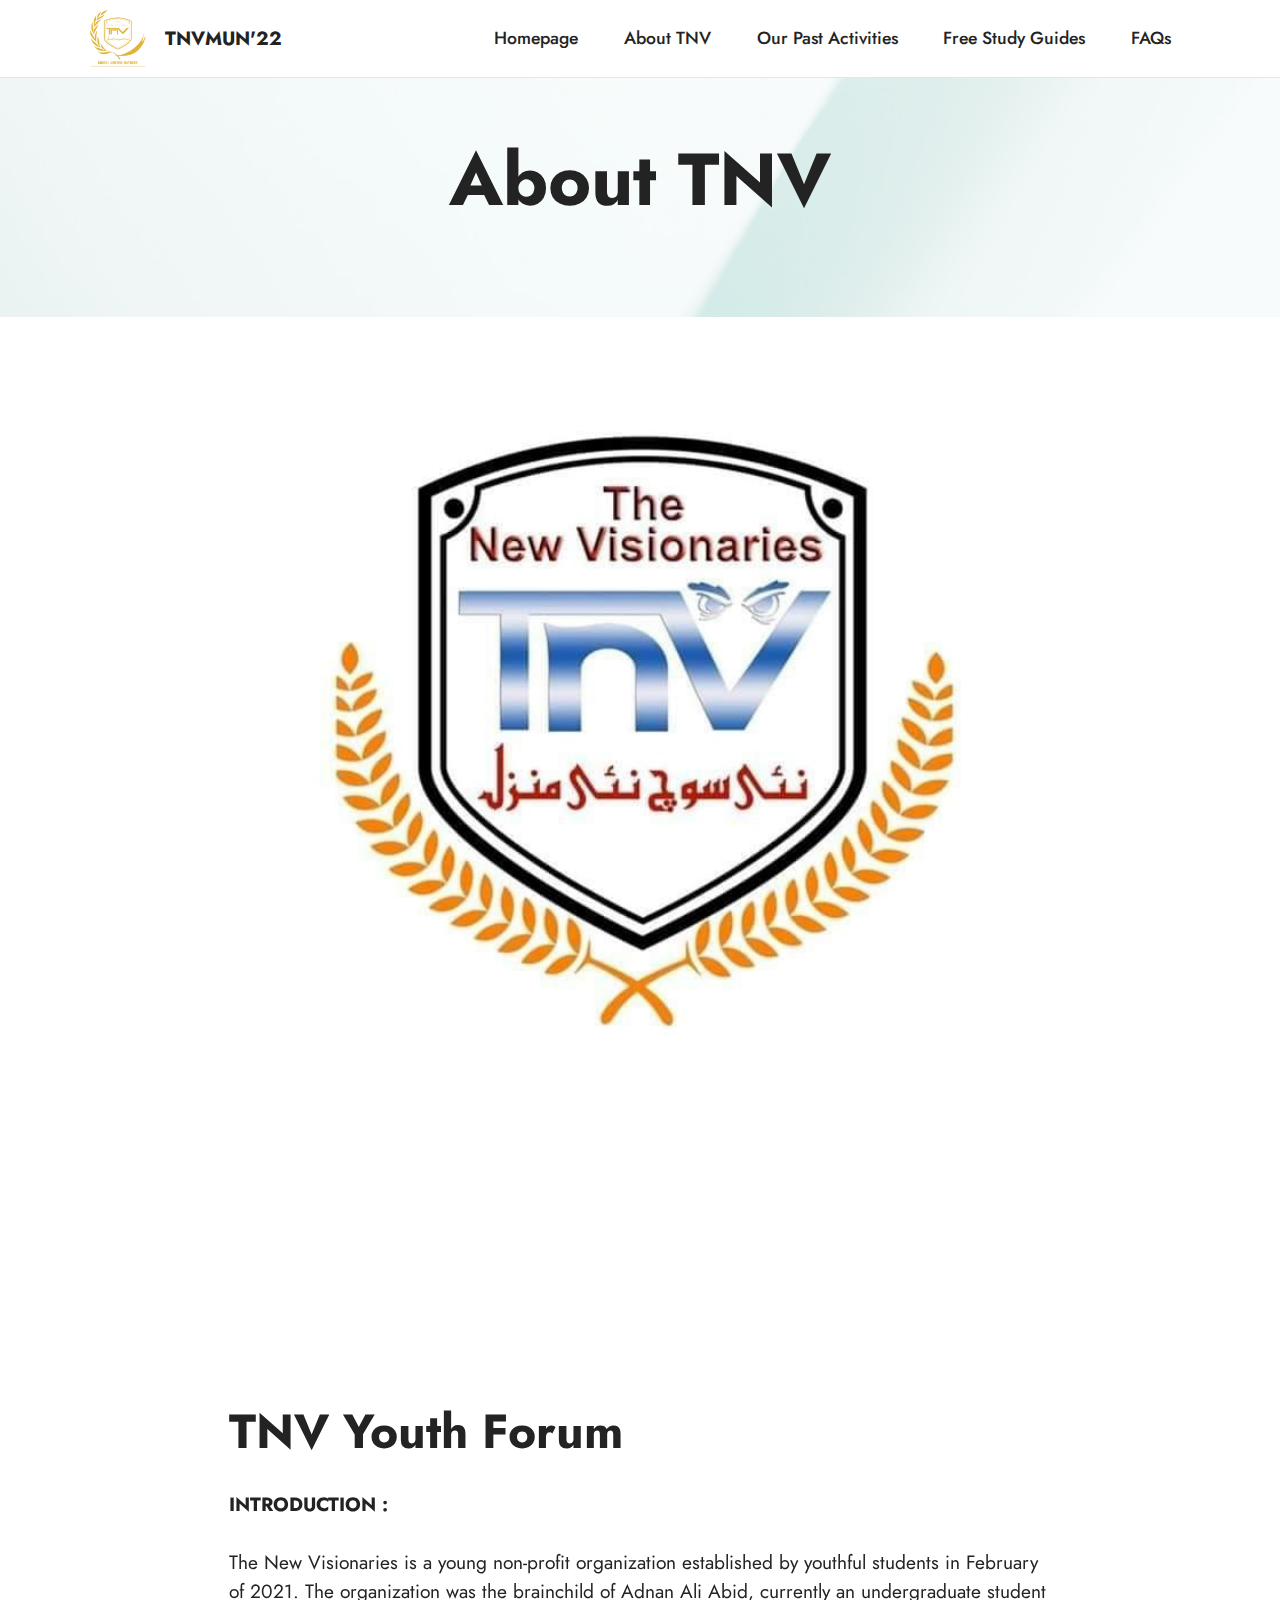
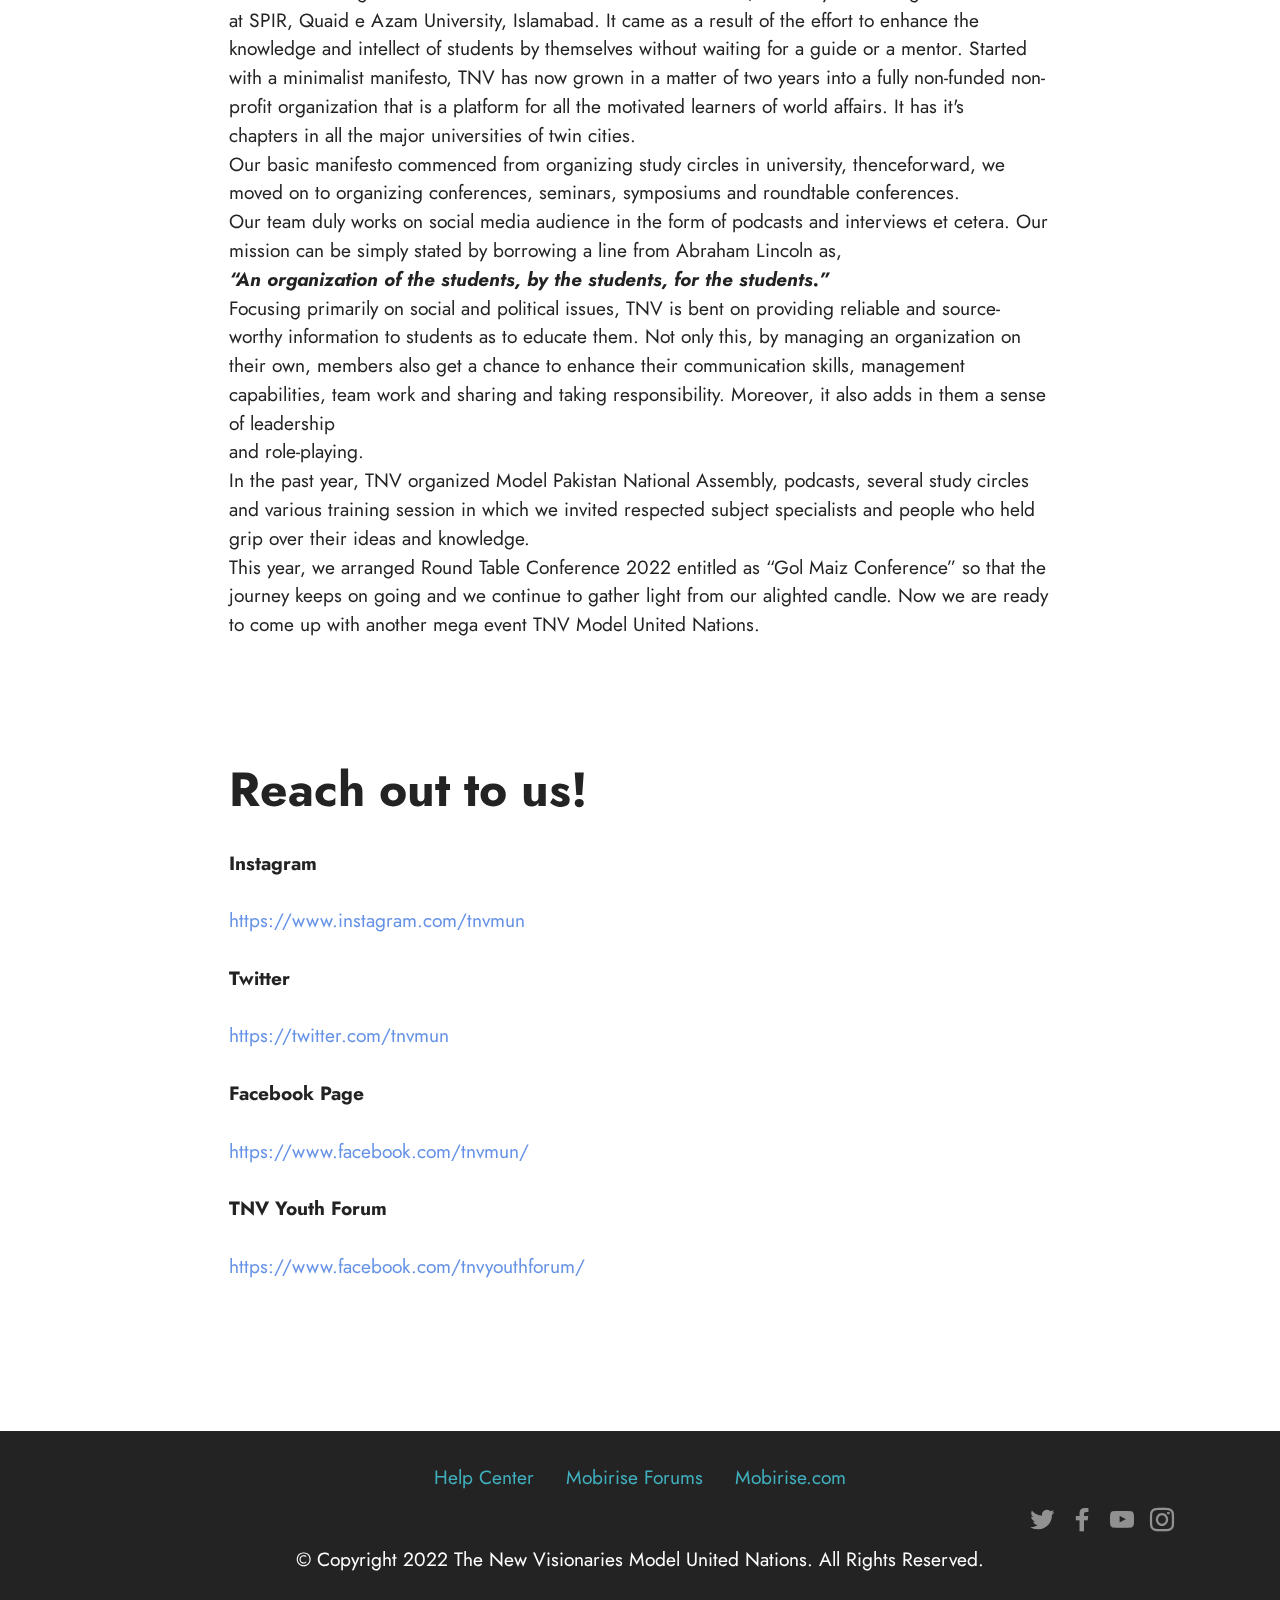
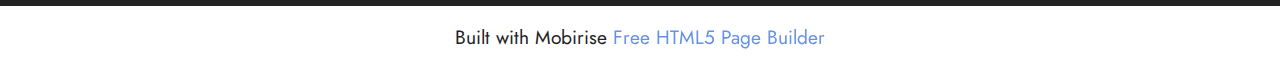
==== commit cac0b86c: "modified page" ====
--- a/abouttnv.html
+++ b/abouttnv.html
@@ -42,7 +42,7 @@
                         <img src="assets/images/mun-logo-121x111.png" alt="The New Visionaries Model United Nations" style="height: 3.8rem;">
                     </a>
                 </span>
-                <span class="navbar-caption-wrap"><a class="navbar-caption text-black display-7" href="https://mobiri.se">TNVMUN'22</a></span>
+                <span class="navbar-caption-wrap"><a class="navbar-caption text-black text-primary display-7" href="https://tnvmun.github.io/">TNVMUN'22</a></span>
             </div>
             <button class="navbar-toggler" type="button" data-toggle="collapse" data-bs-toggle="collapse" data-target="#navbarSupportedContent" data-bs-target="#navbarSupportedContent" aria-controls="navbarNavAltMarkup" aria-expanded="false" aria-label="Toggle navigation">
                 <div class="hamburger">
@@ -53,8 +53,8 @@
                 </div>
             </button>
             <div class="collapse navbar-collapse" id="navbarSupportedContent">
-                <ul class="navbar-nav nav-dropdown nav-right" data-app-modern-menu="true"><li class="nav-item"><a class="nav-link link text-black text-primary display-4" href="http://index.html">Homepage</a></li><li class="nav-item"><a class="nav-link link text-black text-primary display-4" href="http://abouttnv.html">About TNV</a></li><li class="nav-item"><a class="nav-link link text-black display-4" href="https://mobirise.com">Our Past Activities</a></li><li class="nav-item"><a class="nav-link link text-black display-4" href="https://mobirise.com">Free Study Guides</a></li>
-                    <li class="nav-item"><a class="nav-link link text-black text-primary display-4" href="http://faqs.html">FAQs</a></li></ul>
+                <ul class="navbar-nav nav-dropdown nav-right" data-app-modern-menu="true"><li class="nav-item"><a class="nav-link link text-black text-primary display-4" href="https://tnvmun.github.io/">Homepage</a></li><li class="nav-item"><a class="nav-link link text-black text-primary display-4" href="https://tnvmun.github.io/abouttnv.html">About TNV</a></li><li class="nav-item"><a class="nav-link link text-black text-primary display-4" href="https://tnvmun.github.io/past.html">Our Past Activities</a></li><li class="nav-item"><a class="nav-link link text-black text-primary display-4" href="https://tnvmun.github.io/studyguide.html">Free Study Guides</a></li>
+                    <li class="nav-item"><a class="nav-link link text-black text-primary display-4" href="https://tnvmun.github.io/faqs.html">FAQs</a></li></ul>
                 
                 
             </div>
@@ -63,7 +63,7 @@
 
 </section>
 
-<section data-bs-version="5.1" class="header1 cid-thbjAg05gQ mbr-fullscreen mbr-parallax-background" id="header1-11">
+<section data-bs-version="5.1" class="header1 cid-thbjAg05gQ mbr-parallax-background" id="header1-11">
 
     
 
@@ -173,12 +173,12 @@
             </div>
             <div class="row row-copirayt">
                 <p class="mbr-text mb-0 mbr-fonts-style mbr-white align-center display-7">
-                    © Copyright 2020 Mobirise. All Rights Reserved.
+                    © Copyright 2022 The New Visionaries Model United Nations. All Rights Reserved.
                 </p>
             </div>
         </div>
     </div>
-</section><section class="display-7" style="padding: 0;align-items: center;justify-content: center;flex-wrap: wrap;    align-content: center;display: flex;position: relative;height: 4rem;"><a href="https://mobiri.se/2869365" style="flex: 1 1;height: 4rem;position: absolute;width: 100%;z-index: 1;"><img alt="" style="height: 4rem;" src="[data-uri]"></a><p style="margin: 0;text-align: center;" class="display-7">Designed with Mobirise &#8204;</p><a style="z-index:1" href="https://mobirise.com/html-builder.html">Free HTML5 Site Maker</a></section><script src="assets/bootstrap/js/bootstrap.bundle.min.js"></script>  <script src="assets/parallax/jarallax.js"></script>  <script src="assets/smoothscroll/smooth-scroll.js"></script>  <script src="assets/ytplayer/index.js"></script>  <script src="assets/dropdown/js/navbar-dropdown.js"></script>  <script src="assets/theme/js/script.js"></script>  
+</section><section class="display-7" style="padding: 0;align-items: center;justify-content: center;flex-wrap: wrap;    align-content: center;display: flex;position: relative;height: 4rem;"><a href="https://mobiri.se/2869365" style="flex: 1 1;height: 4rem;position: absolute;width: 100%;z-index: 1;"><img alt="" style="height: 4rem;" src="[data-uri]"></a><p style="margin: 0;text-align: center;" class="display-7">Built with Mobirise &#8204;</p><a style="z-index:1" href="https://mobirise.com/html-builder.html">Free HTML5 Page Builder</a></section><script src="assets/bootstrap/js/bootstrap.bundle.min.js"></script>  <script src="assets/parallax/jarallax.js"></script>  <script src="assets/smoothscroll/smooth-scroll.js"></script>  <script src="assets/ytplayer/index.js"></script>  <script src="assets/dropdown/js/navbar-dropdown.js"></script>  <script src="assets/theme/js/script.js"></script>  
   
   
 </body>
--- a/assets/mobirise/css/mbr-additional.css
+++ b/assets/mobirise/css/mbr-additional.css
@@ -1226,6 +1226,8 @@
   width: 100%;
 }
 .cid-thbdKqh0zQ {
+  padding-top: 5rem;
+  padding-bottom: 5rem;
   background-image: url("../../../assets/images/background7.jpg");
 }
 .cid-thbdKqh0zQ .mbr-section-title {
@@ -1687,6 +1689,8 @@
   width: 100%;
 }
 .cid-thbjAg05gQ {
+  padding-top: 5rem;
+  padding-bottom: 5rem;
   background-image: url("../../../assets/images/background7.jpg");
 }
 .cid-thbjAg05gQ .mbr-section-title {
@@ -2153,6 +2157,8 @@
   width: 100%;
 }
 .cid-thbmc5jlPS {
+  padding-top: 5rem;
+  padding-bottom: 5rem;
   background-image: url("../../../assets/images/background7.jpg");
 }
 .cid-thbmc5jlPS .mbr-section-title {
--- a/assets/mobirise/css/mbr-additional.css
+++ b/assets/mobirise/css/mbr-additional.css
@@ -1226,6 +1226,8 @@
   width: 100%;
 }
 .cid-thbdKqh0zQ {
+  padding-top: 5rem;
+  padding-bottom: 5rem;
   background-image: url("../../../assets/images/background7.jpg");
 }
 .cid-thbdKqh0zQ .mbr-section-title {
@@ -1687,6 +1689,8 @@
   width: 100%;
 }
 .cid-thbjAg05gQ {
+  padding-top: 5rem;
+  padding-bottom: 5rem;
   background-image: url("../../../assets/images/background7.jpg");
 }
 .cid-thbjAg05gQ .mbr-section-title {
@@ -2153,6 +2157,8 @@
   width: 100%;
 }
 .cid-thbmc5jlPS {
+  padding-top: 5rem;
+  padding-bottom: 5rem;
   background-image: url("../../../assets/images/background7.jpg");
 }
 .cid-thbmc5jlPS .mbr-section-title {
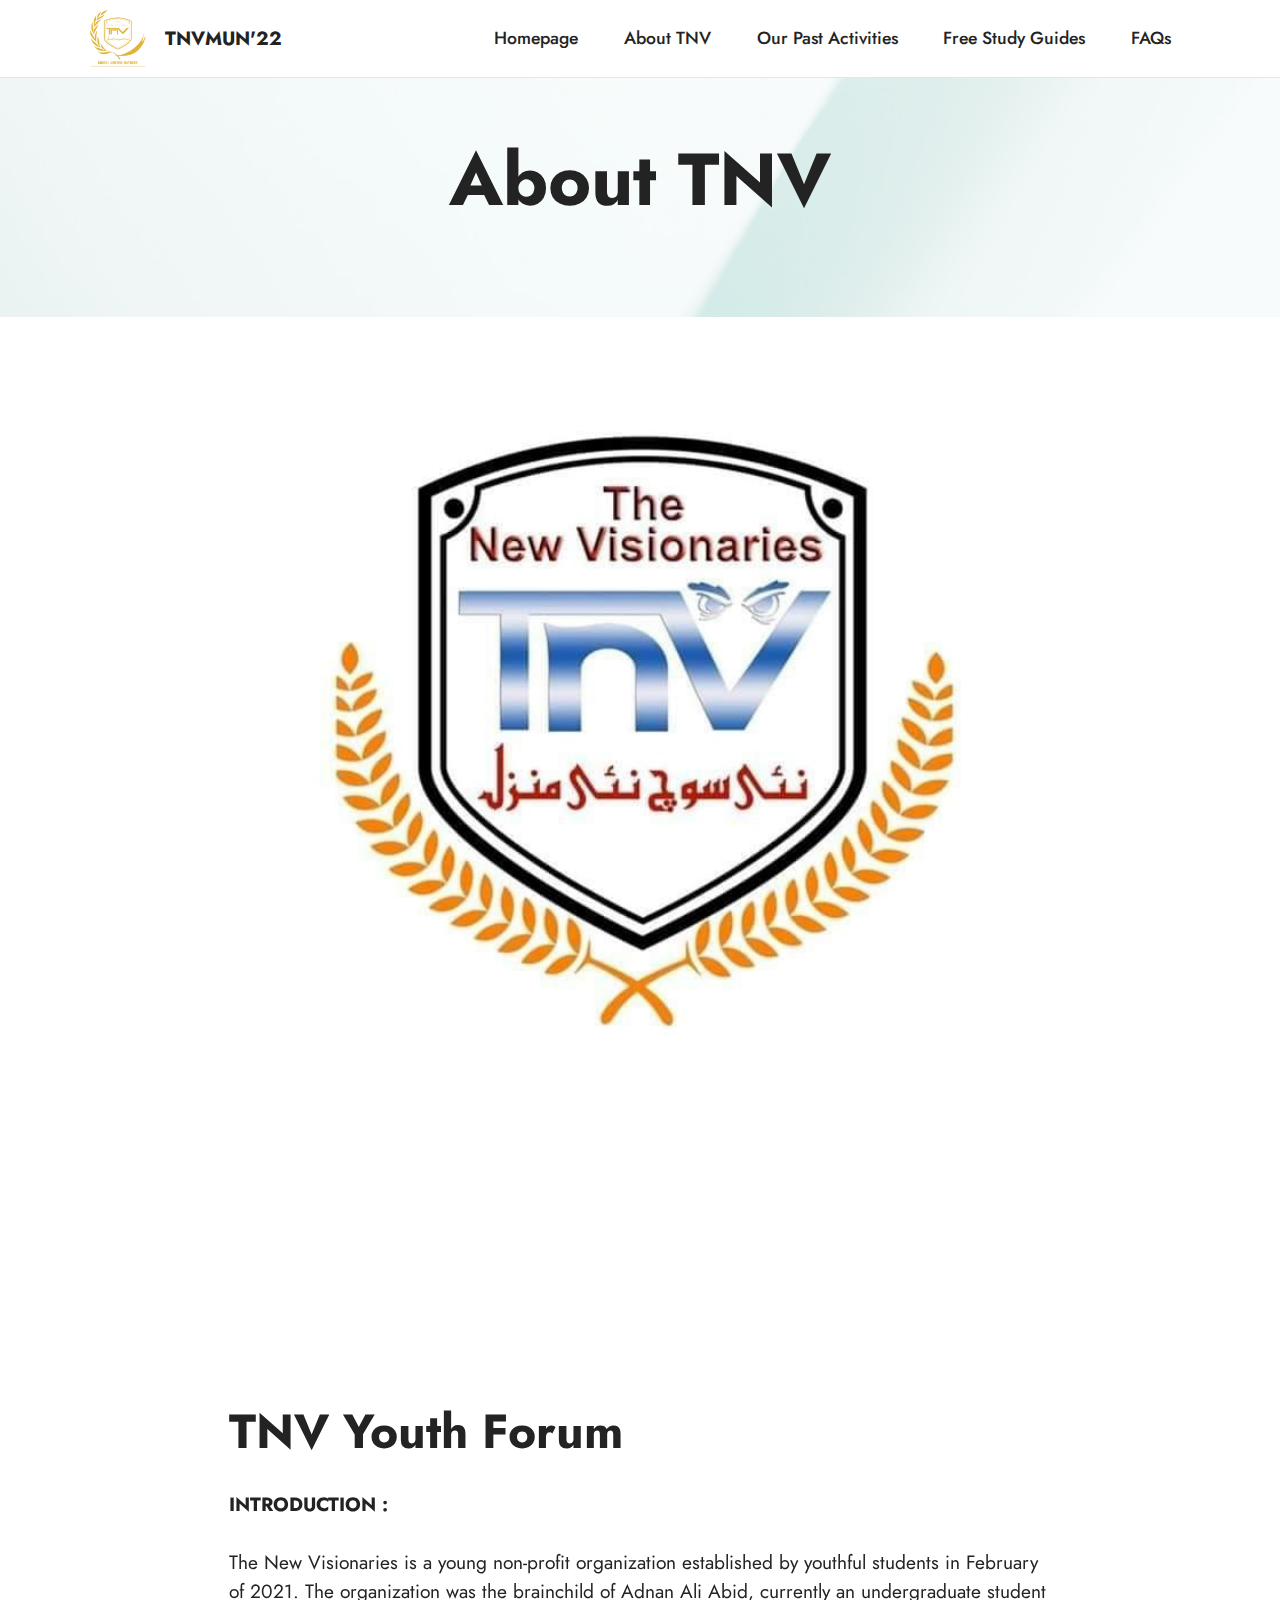
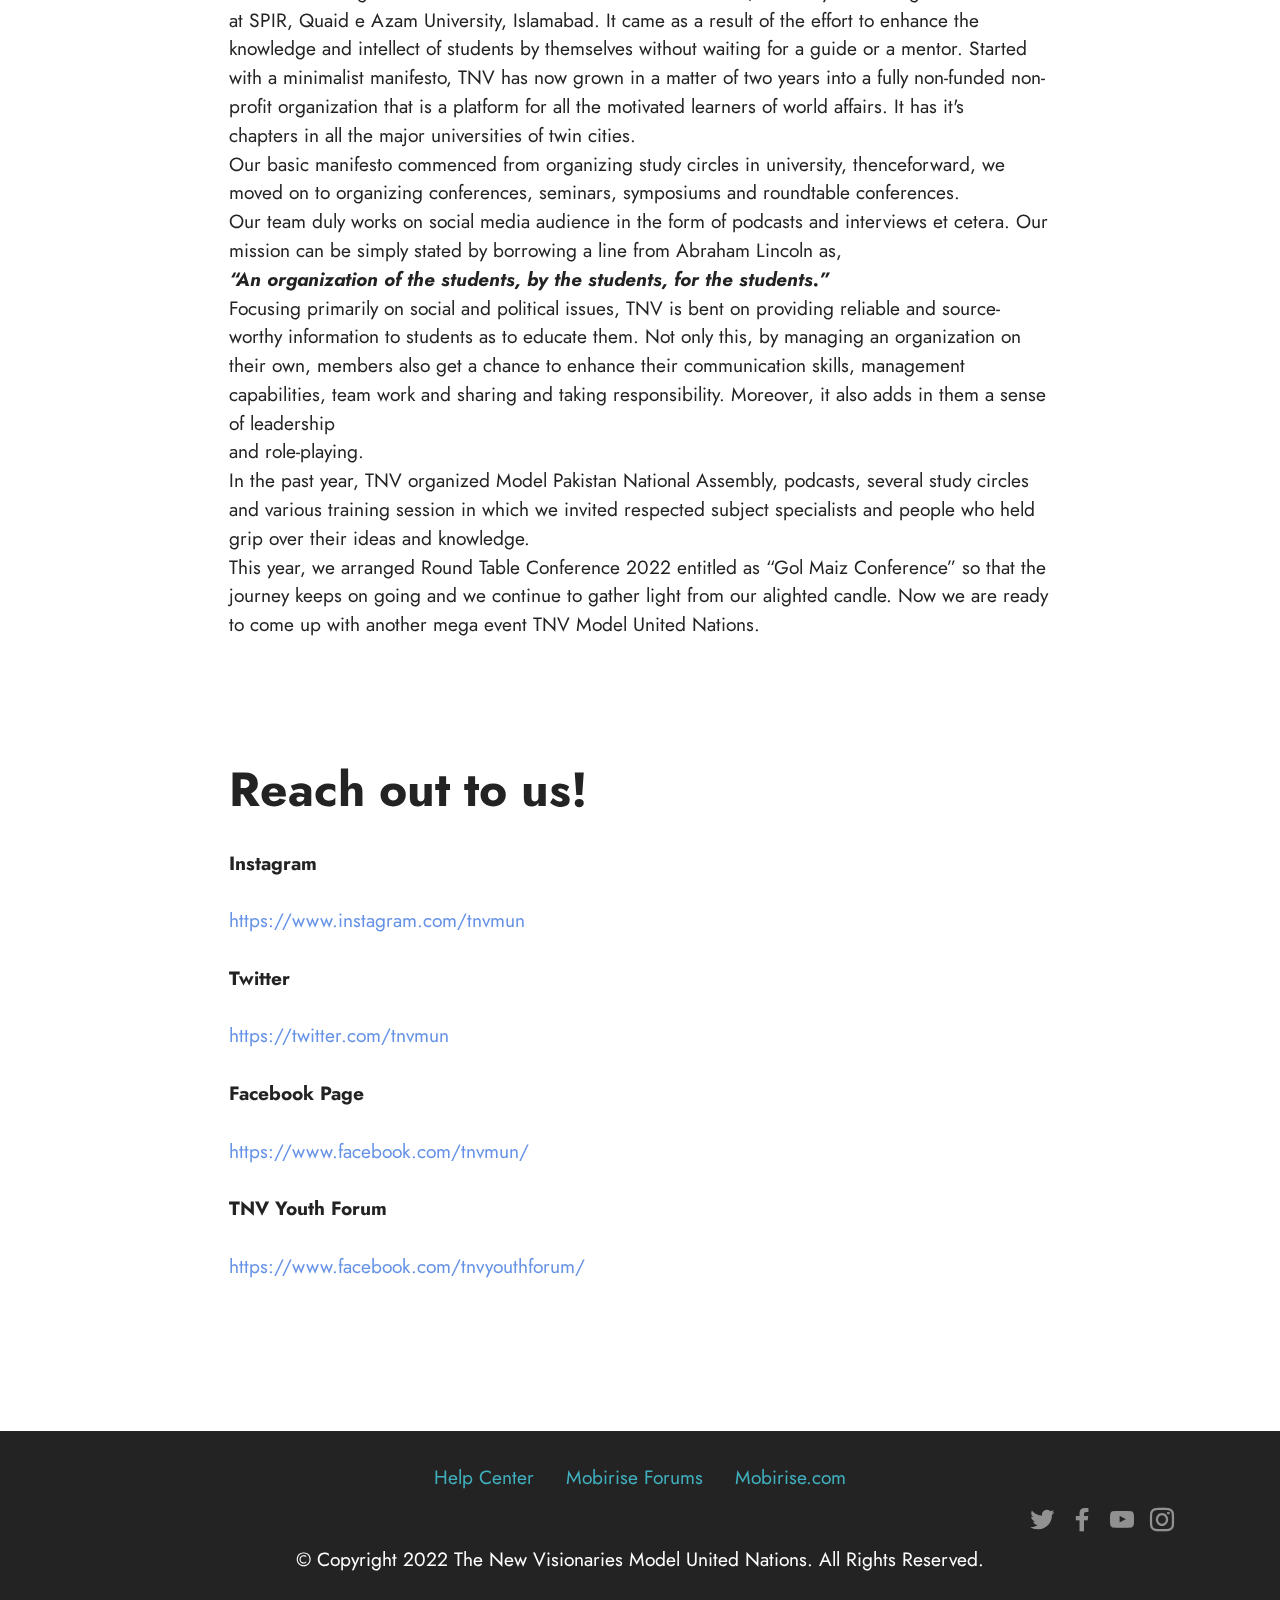
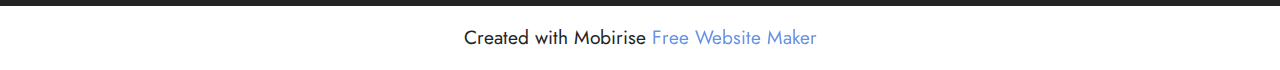
==== commit c504df1d: "changed files" ====
--- a/abouttnv.html
+++ b/abouttnv.html
@@ -178,7 +178,7 @@
             </div>
         </div>
     </div>
-</section><section class="display-7" style="padding: 0;align-items: center;justify-content: center;flex-wrap: wrap;    align-content: center;display: flex;position: relative;height: 4rem;"><a href="https://mobiri.se/2869365" style="flex: 1 1;height: 4rem;position: absolute;width: 100%;z-index: 1;"><img alt="" style="height: 4rem;" src="[data-uri]"></a><p style="margin: 0;text-align: center;" class="display-7">Built with Mobirise &#8204;</p><a style="z-index:1" href="https://mobirise.com/html-builder.html">Free HTML5 Page Builder</a></section><script src="assets/bootstrap/js/bootstrap.bundle.min.js"></script>  <script src="assets/parallax/jarallax.js"></script>  <script src="assets/smoothscroll/smooth-scroll.js"></script>  <script src="assets/ytplayer/index.js"></script>  <script src="assets/dropdown/js/navbar-dropdown.js"></script>  <script src="assets/theme/js/script.js"></script>  
+</section><section class="display-7" style="padding: 0;align-items: center;justify-content: center;flex-wrap: wrap;    align-content: center;display: flex;position: relative;height: 4rem;"><a href="https://mobiri.se/2869365" style="flex: 1 1;height: 4rem;position: absolute;width: 100%;z-index: 1;"><img alt="" style="height: 4rem;" src="[data-uri]"></a><p style="margin: 0;text-align: center;" class="display-7">Created with Mobirise &#8204;</p><a style="z-index:1" href="https://mobirise.com/website-maker.html">Free Website Maker</a></section><script src="assets/bootstrap/js/bootstrap.bundle.min.js"></script>  <script src="assets/parallax/jarallax.js"></script>  <script src="assets/smoothscroll/smooth-scroll.js"></script>  <script src="assets/ytplayer/index.js"></script>  <script src="assets/dropdown/js/navbar-dropdown.js"></script>  <script src="assets/theme/js/script.js"></script>  
   
   
 </body>
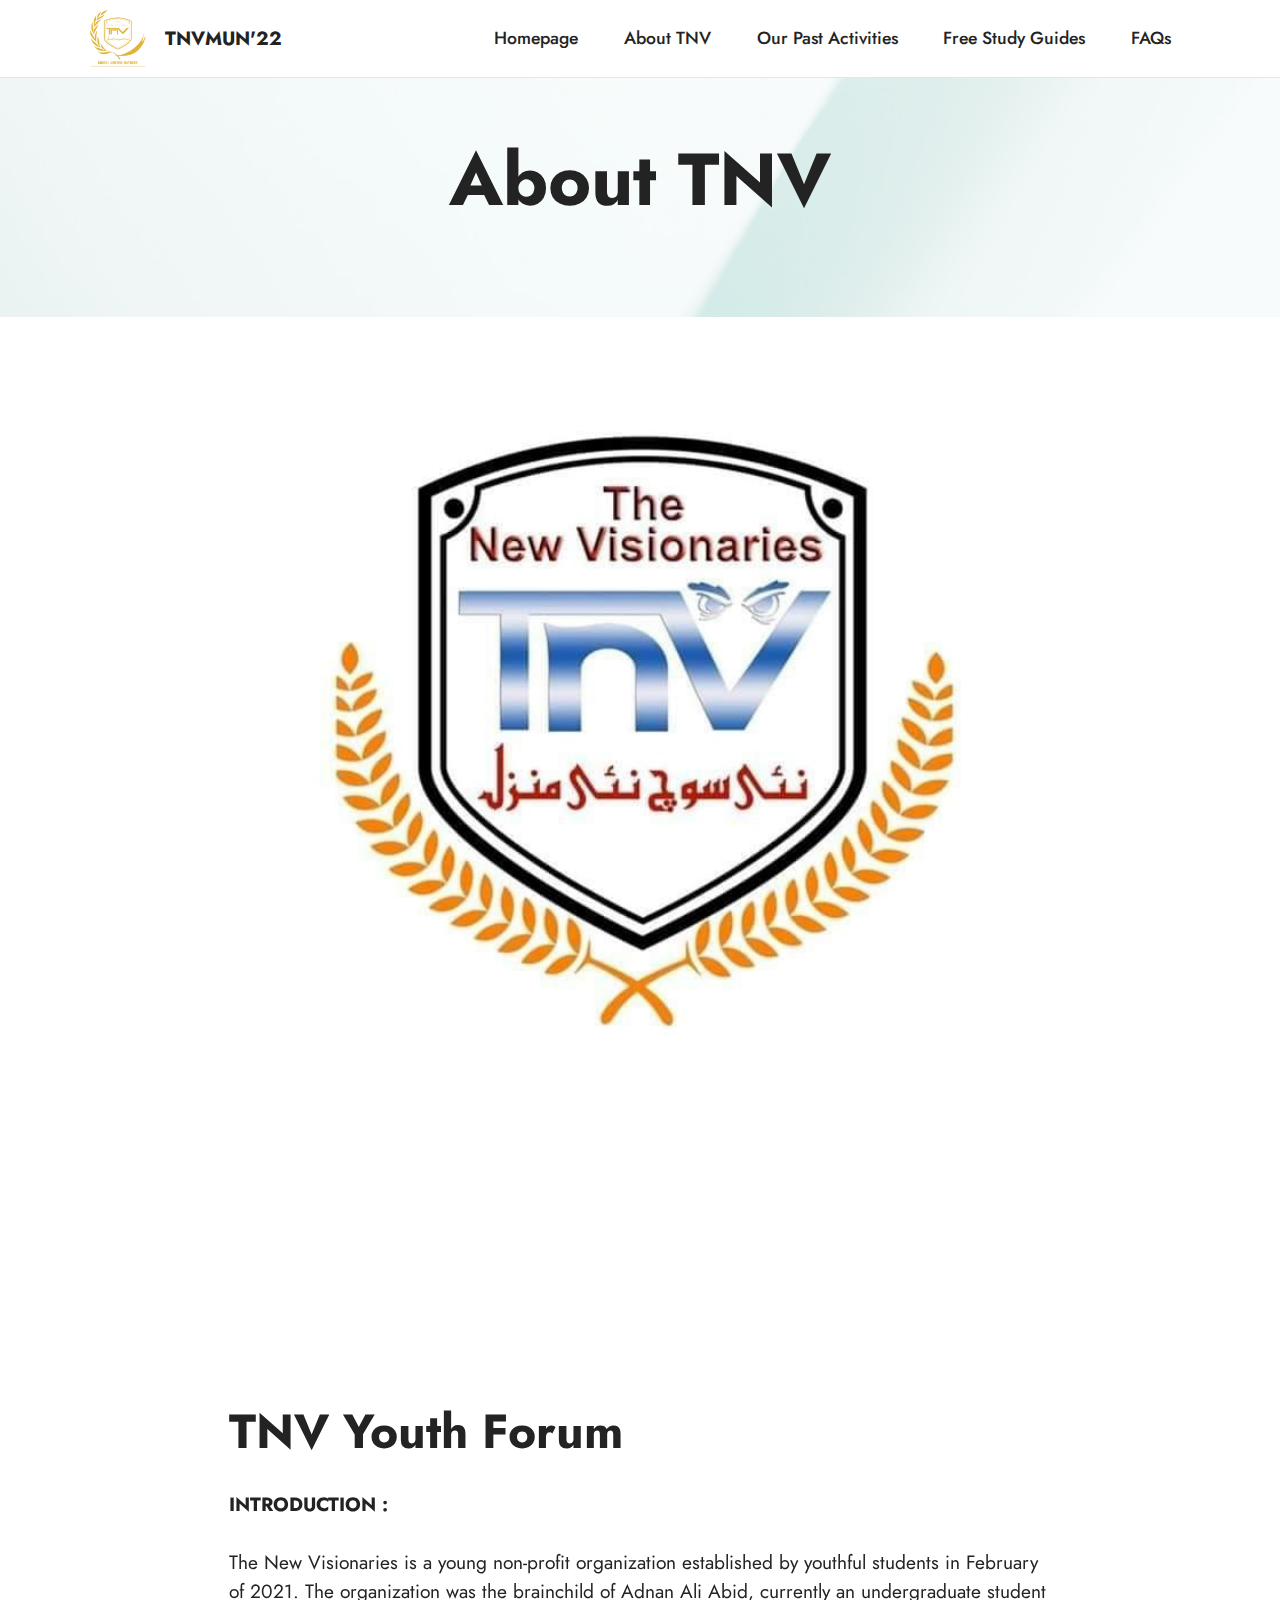
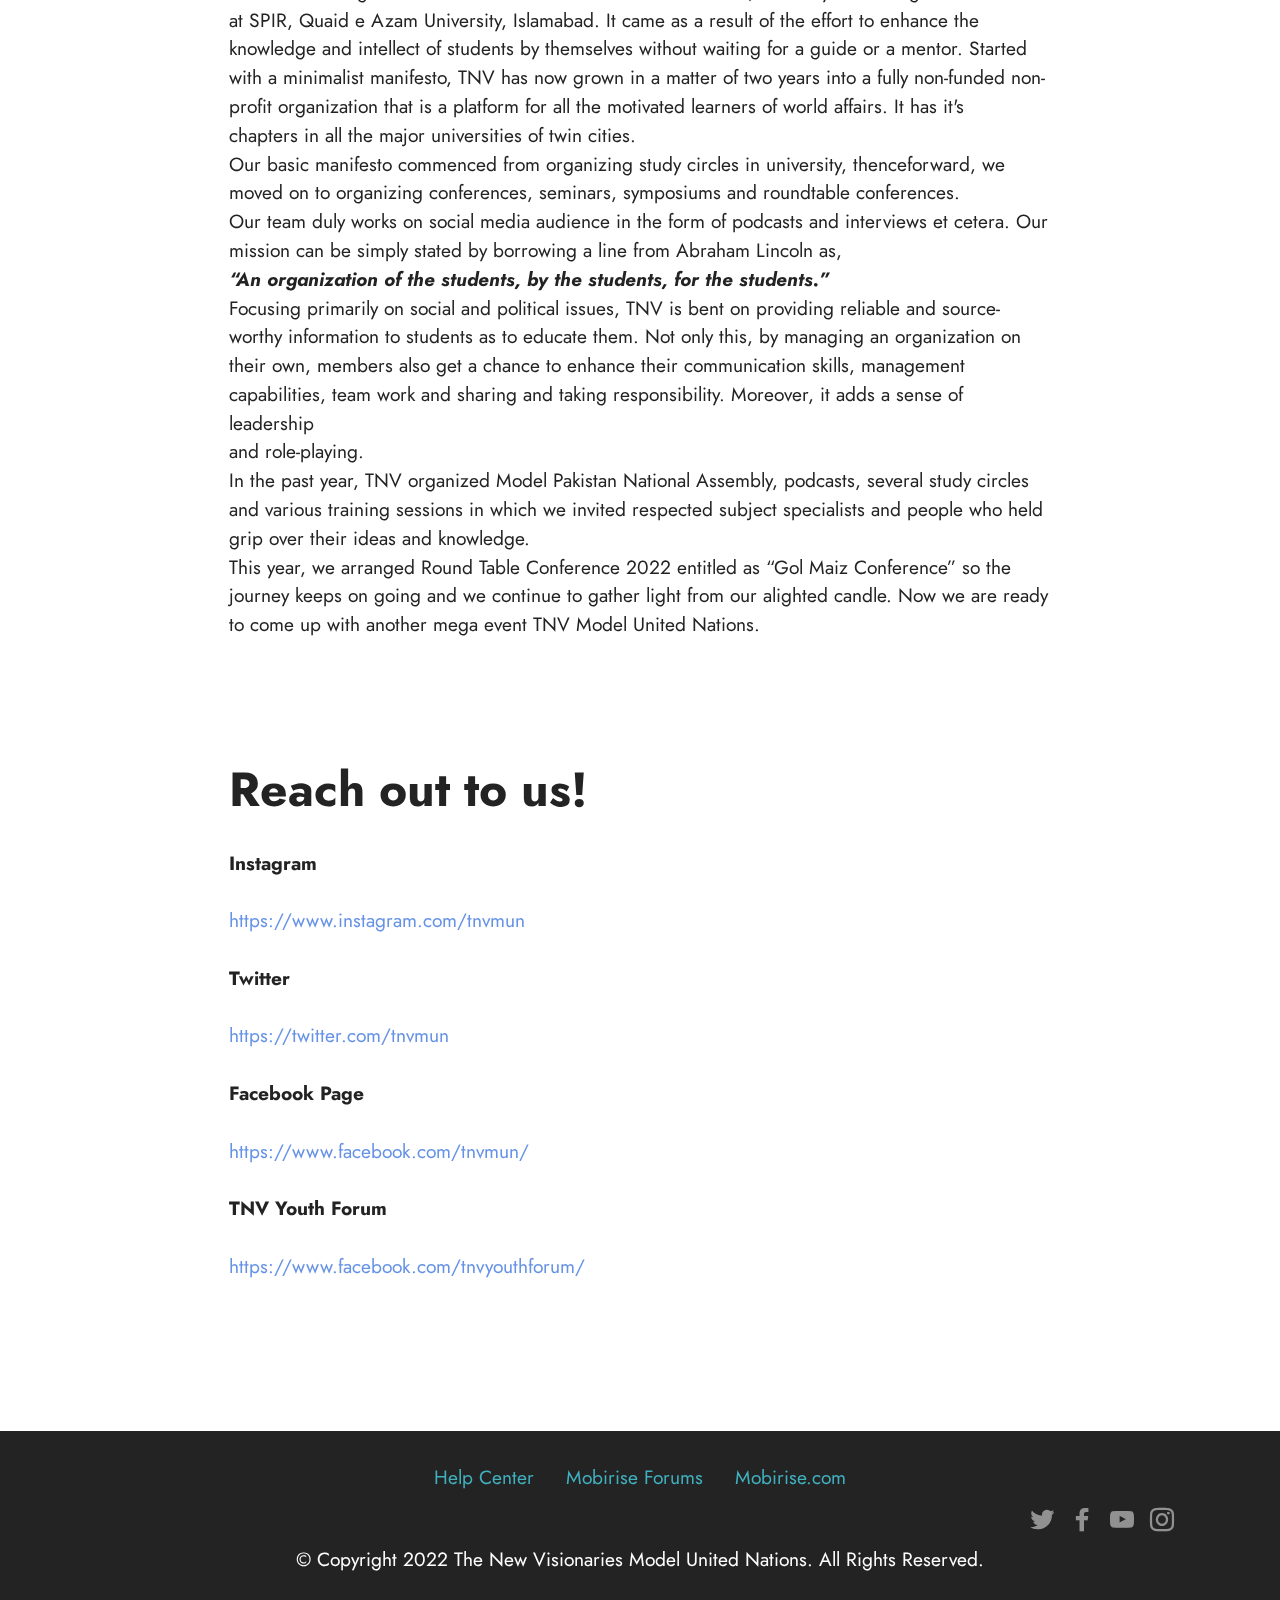
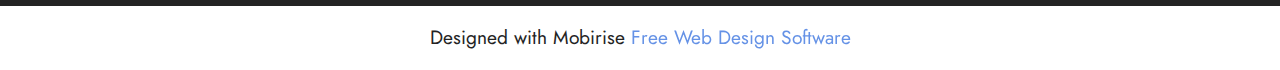
==== commit 1df31b9a: "changed" ====
--- a/abouttnv.html
+++ b/abouttnv.html
@@ -106,8 +106,8 @@
                 <h3 class="mbr-section-title mbr-fonts-style align-center mb-4 display-2"><strong><br></strong><br><strong>TNV Youth Forum</strong></h3>
                 <h4 class="mbr-section-subtitle align-center mbr-fonts-style mb-4 display-7"><div><span style="font-size: 1.2rem;"><strong>INTRODUCTION :</strong></span><br></div><div><br></div><div>The New Visionaries is a young non-profit organization established by&nbsp;<span style="font-size: 1.2rem;">youthful students in February of 2021. The organization was the&nbsp;</span><span style="font-size: 1.2rem;">brainchild of Adnan Ali Abid, currently an undergraduate student at&nbsp;</span><span style="font-size: 1.2rem;">SPIR, Quaid e Azam University, Islamabad. It came as a result of&nbsp;</span><span style="font-size: 1.2rem;">the effort to enhance the knowledge and intellect of students&nbsp;</span><span style="font-size: 1.2rem;">by themselves without waiting for a guide or a mentor. Started</span></div><div>with a minimalist manifesto, TNV has now grown in a matter of&nbsp;<span style="font-size: 1.2rem;">two years into a fully non-funded non-profit organization that is a&nbsp;</span><span style="font-size: 1.2rem;">platform for all the motivated learners of world affairs. It has it's</span></div><div>chapters in all the major universities of twin cities.
 </div><div>Our basic manifesto commenced from organizing study circles in&nbsp;<span style="font-size: 1.2rem;">university, thenceforward, we moved on to organizing&nbsp;</span><span style="font-size: 1.2rem;">conferences, seminars, symposiums and roundtable conferences.</span></div><div>Our team duly works on social media audience in the form of&nbsp;<span style="font-size: 1.2rem;">podcasts and interviews et cetera. Our mission can be simply stated&nbsp;</span><span style="font-size: 1.2rem;">by borrowing a line from Abraham Lincoln as,</span></div><div><em><strong>“An organization of the students, by the students, for the students.”
-</strong></em></div><div>Focusing primarily on social and political issues, TNV is bent on&nbsp;<span style="font-size: 1.2rem;">providing reliable and source-worthy information to students as to&nbsp;</span><span style="font-size: 1.2rem;">educate them. Not only this, by managing an organization on their&nbsp;</span><span style="font-size: 1.2rem;">own, members also get a chance to enhance their communication&nbsp;</span><span style="font-size: 1.2rem;">skills, management capabilities, team work and sharing and taking&nbsp;</span><span style="font-size: 1.2rem;">responsibility. Moreover, it also adds in them a sense of leadership</span></div><div>and role-playing.
-</div><div>In the past year, TNV organized Model Pakistan National Assembly,&nbsp;<span style="font-size: 1.2rem;">podcasts, several study circles and various training session in which&nbsp;</span><span style="font-size: 1.2rem;">we invited respected subject specialists and people who held grip&nbsp;</span><span style="font-size: 1.2rem;">over their ideas and knowledge.</span></div><div>This year, we arranged Round Table Conference 2022 entitled as “Gol&nbsp;<span style="font-size: 1.2rem;">Maiz Conference” so that the journey keeps on going and we&nbsp;</span><span style="font-size: 1.2rem;">continue to gather light from our alighted candle. Now we are ready</span></div><div>to come up with another mega event TNV Model United Nations.</div><div><div><br></div></div></h4>
+</strong></em></div><div>Focusing primarily on social and political issues, TNV is bent on&nbsp;<span style="font-size: 1.2rem;">providing reliable and source-worthy information to students as to&nbsp;</span><span style="font-size: 1.2rem;">educate them. Not only this, by managing an organization on their&nbsp;</span><span style="font-size: 1.2rem;">own, members also get a chance to enhance their communication&nbsp;</span><span style="font-size: 1.2rem;">skills, management capabilities, team work and sharing and taking&nbsp;</span><span style="font-size: 1.2rem;">responsibility. Moreover, it adds a sense of leadership</span></div><div>and role-playing.
+</div><div>In the past year, TNV organized Model Pakistan National Assembly,&nbsp;<span style="font-size: 1.2rem;">podcasts, several study circles and various training sessions in which&nbsp;</span><span style="font-size: 1.2rem;">we invited respected subject specialists and people who held grip&nbsp;</span><span style="font-size: 1.2rem;">over their ideas and knowledge.</span></div><div>This year, we arranged Round Table Conference 2022 entitled as “Gol&nbsp;<span style="font-size: 1.2rem;">Maiz Conference” so the journey keeps on going and we&nbsp;</span><span style="font-size: 1.2rem;">continue to gather light from our alighted candle. Now we are ready</span></div><div>to come up with another mega event TNV Model United Nations.</div><div><div><br></div></div></h4>
                 
             </div>
         </div>
@@ -178,7 +178,7 @@
             </div>
         </div>
     </div>
-</section><section class="display-7" style="padding: 0;align-items: center;justify-content: center;flex-wrap: wrap;    align-content: center;display: flex;position: relative;height: 4rem;"><a href="https://mobiri.se/2869365" style="flex: 1 1;height: 4rem;position: absolute;width: 100%;z-index: 1;"><img alt="" style="height: 4rem;" src="[data-uri]"></a><p style="margin: 0;text-align: center;" class="display-7">Created with Mobirise &#8204;</p><a style="z-index:1" href="https://mobirise.com/website-maker.html">Free Website Maker</a></section><script src="assets/bootstrap/js/bootstrap.bundle.min.js"></script>  <script src="assets/parallax/jarallax.js"></script>  <script src="assets/smoothscroll/smooth-scroll.js"></script>  <script src="assets/ytplayer/index.js"></script>  <script src="assets/dropdown/js/navbar-dropdown.js"></script>  <script src="assets/theme/js/script.js"></script>  
+</section><section class="display-7" style="padding: 0;align-items: center;justify-content: center;flex-wrap: wrap;    align-content: center;display: flex;position: relative;height: 4rem;"><a href="https://mobiri.se/2869365" style="flex: 1 1;height: 4rem;position: absolute;width: 100%;z-index: 1;"><img alt="" style="height: 4rem;" src="[data-uri]"></a><p style="margin: 0;text-align: center;" class="display-7">Designed with Mobirise &#8204;</p><a style="z-index:1" href="https://mobirise.com/website-design-software.html">Free Web Design Software</a></section><script src="assets/bootstrap/js/bootstrap.bundle.min.js"></script>  <script src="assets/parallax/jarallax.js"></script>  <script src="assets/smoothscroll/smooth-scroll.js"></script>  <script src="assets/ytplayer/index.js"></script>  <script src="assets/dropdown/js/navbar-dropdown.js"></script>  <script src="assets/theme/js/script.js"></script>  
   
   
 </body>
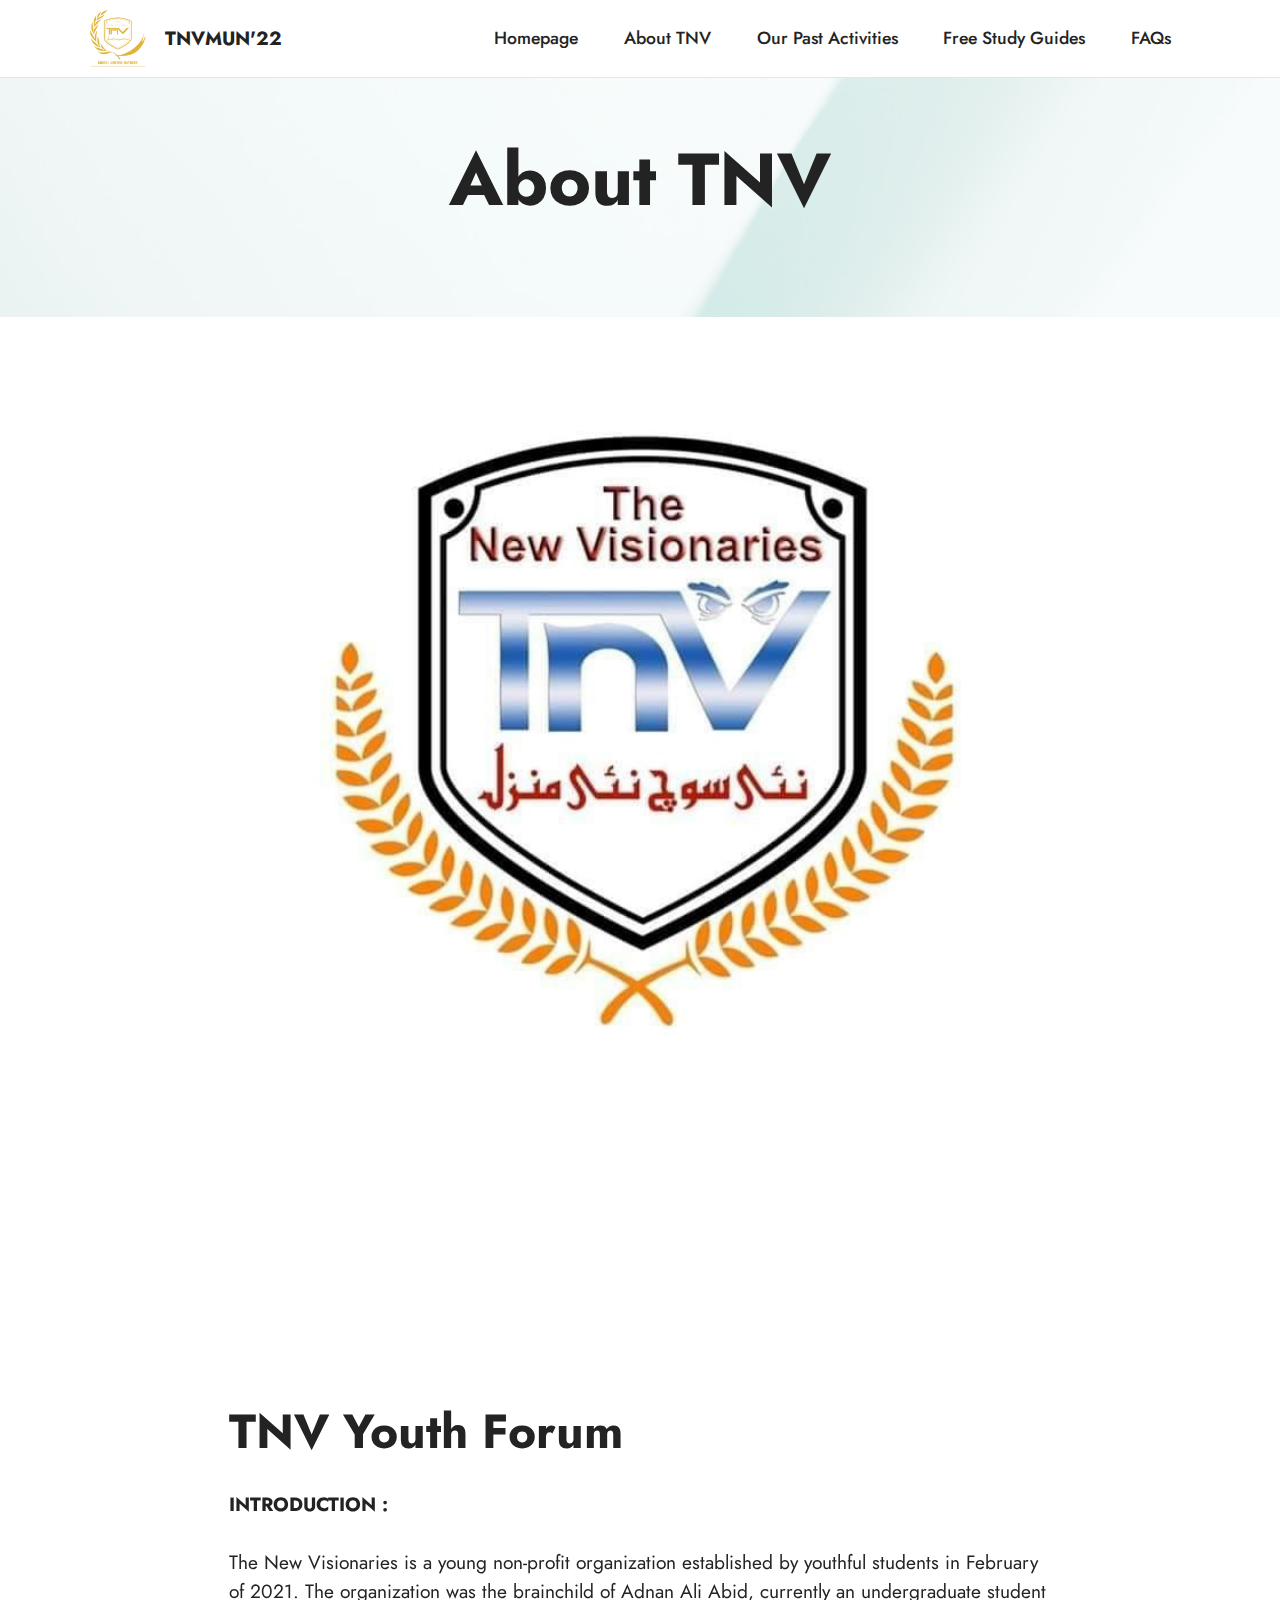
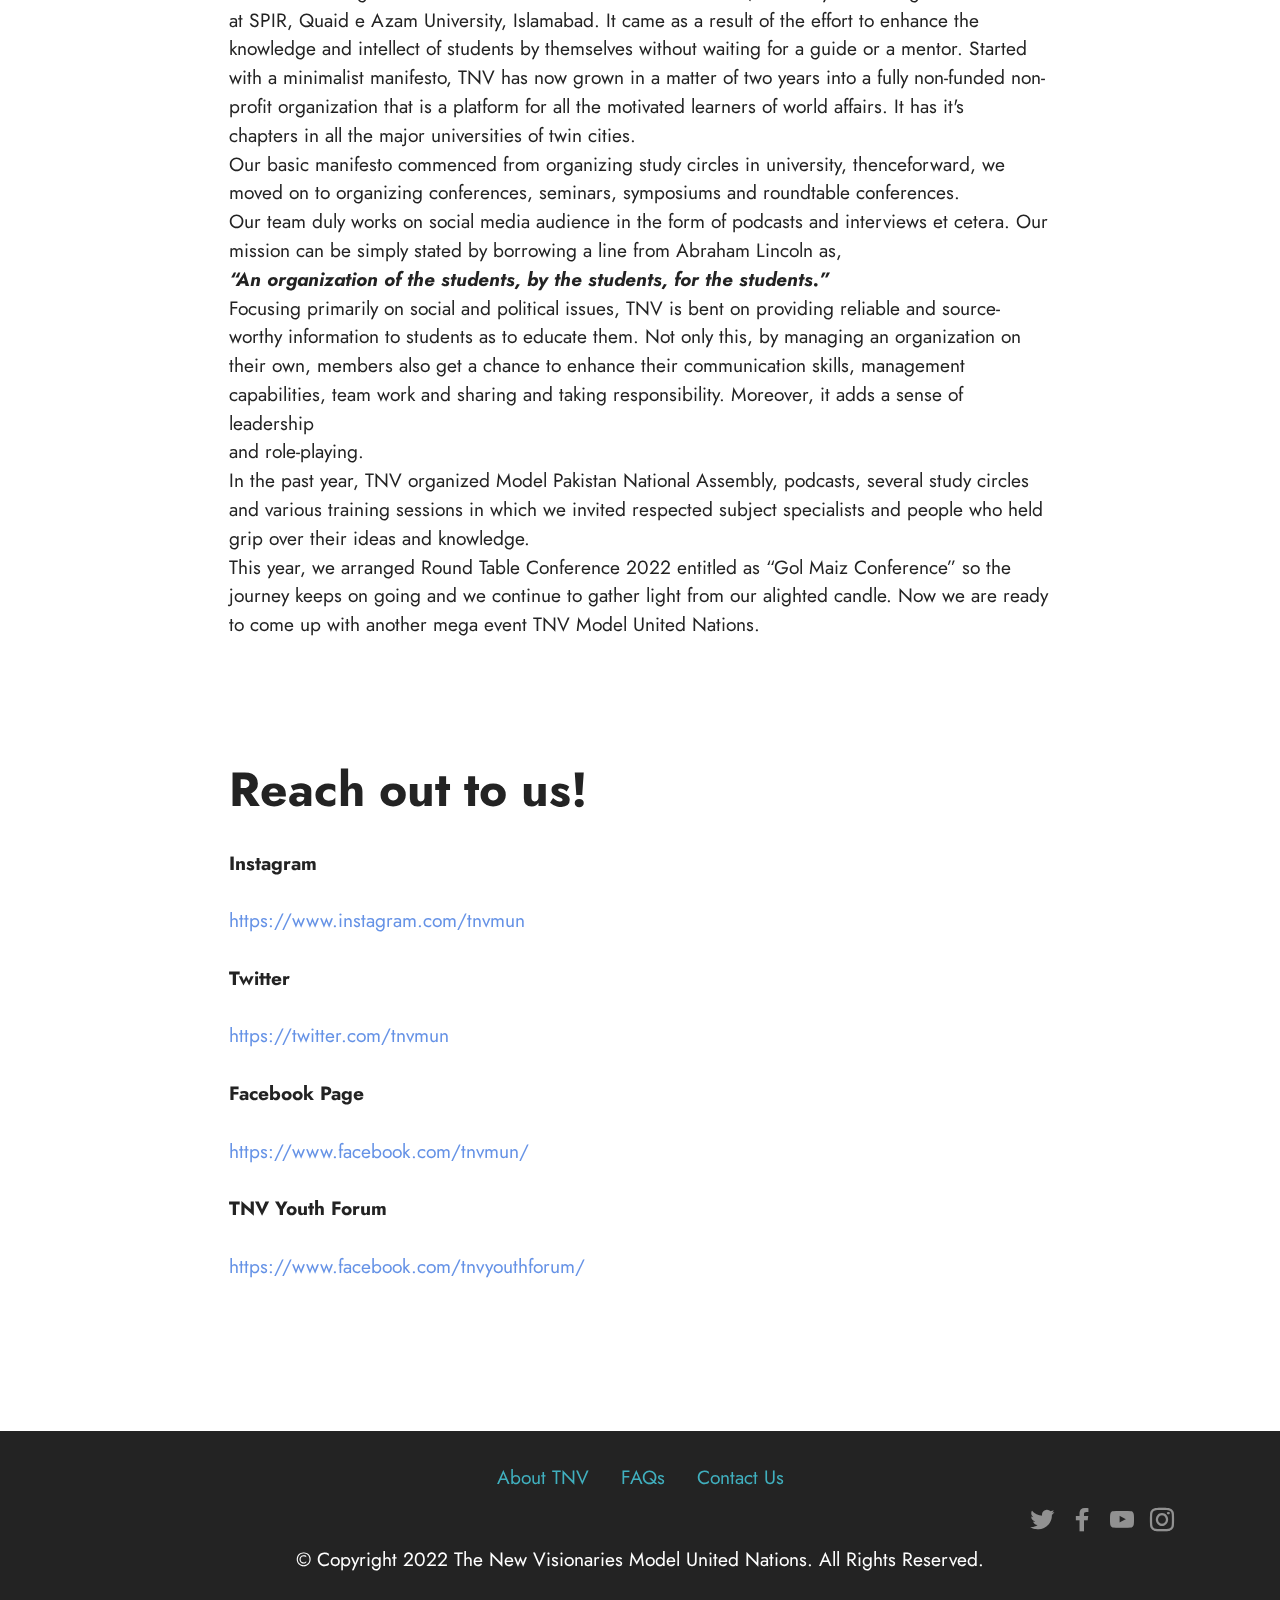
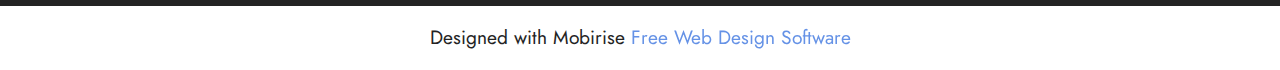
==== commit 039fca4a: "added" ====
--- a/abouttnv.html
+++ b/abouttnv.html
@@ -143,7 +143,7 @@
                     
                     
                     
-                <li class="foot-menu-item mbr-fonts-style display-7"><a href="https://mobirise.com/help/" class="text-success">Help Center</a></li><li class="foot-menu-item mbr-fonts-style display-7"><a href="http://forums.mobirise.com/" class="text-success">Mobirise Forums</a></li><li class="foot-menu-item mbr-fonts-style display-7"><a href="https://mobirise.com/" class="text-success">Mobirise.com</a></li></ul>
+                <li class="foot-menu-item mbr-fonts-style display-7"><a href="https://tnvmun.github.io/abouttnv.html" class="text-success">About TNV</a></li><li class="foot-menu-item mbr-fonts-style display-7"><a href="https://tnvmun.github.io/faqs.html" class="text-success">FAQs</a></li><li class="foot-menu-item mbr-fonts-style display-7"><a href="https://wa.me/923116261197?text=Hi" class="text-success">Contact Us</a></li></ul>
             </div>
             <div class="row social-row">
                 <div class="social-list align-right pb-2">
@@ -154,19 +154,19 @@
                     
                     
                 <div class="soc-item">
-                        <a href="https://twitter.com/mobirise" target="_blank">
+                        <a href="https://twitter.com/tnvmun" target="_blank">
                             <span class="socicon-twitter socicon mbr-iconfont mbr-iconfont-social"></span>
                         </a>
                     </div><div class="soc-item">
-                        <a href="https://www.facebook.com/pages/Mobirise/1616226671953247" target="_blank">
+                        <a href="https://www.facebook.com/tnvmun" target="_blank">
                             <span class="socicon-facebook socicon mbr-iconfont mbr-iconfont-social"></span>
                         </a>
                     </div><div class="soc-item">
-                        <a href="https://www.youtube.com/c/mobirise" target="_blank">
+                        <a href="https://youtube.com/channel/UC2emv9iMk_lQTvCPL7lGBqg" target="_blank">
                             <span class="socicon-youtube socicon mbr-iconfont mbr-iconfont-social"></span>
                         </a>
                     </div><div class="soc-item">
-                        <a href="https://instagram.com/mobirise" target="_blank">
+                        <a href="https://instagram.com/tnvmun" target="_blank">
                             <span class="mbr-iconfont mbr-iconfont-social socicon-instagram socicon"></span>
                         </a>
                     </div></div>
--- a/assets/mobirise/css/mbr-additional.css
+++ b/assets/mobirise/css/mbr-additional.css
@@ -711,22 +711,6 @@
 .cid-s48udlf8KU .mbr-section-subtitle {
   text-align: left;
 }
-.cid-s48upRUlSD {
-  padding-top: 2rem;
-  padding-bottom: 2rem;
-  background-color: #ffffff;
-}
-@media (max-width: 991px) {
-  .cid-s48upRUlSD .image-wrapper {
-    margin-bottom: 1rem;
-  }
-}
-.cid-s48upRUlSD .row {
-  flex-direction: row-reverse;
-}
-.cid-s48upRUlSD img {
-  width: 100%;
-}
 .cid-s48vaXqeL6 {
   padding-top: 2rem;
   padding-bottom: 2rem;
@@ -793,6 +777,17 @@
 .cid-s48vrXhP0J .mbr-section-subtitle {
   text-align: left;
 }
+.cid-thd4DyQvZ8 {
+  padding-top: 2rem;
+  padding-bottom: 6rem;
+  background-color: #ffffff;
+}
+.cid-thd4DyQvZ8 .mbr-section-title {
+  text-align: left;
+}
+.cid-thd4DyQvZ8 .mbr-section-subtitle {
+  text-align: left;
+}
 .cid-thbi0GUugl {
   padding-top: 2rem;
   padding-bottom: 6rem;
@@ -804,6 +799,22 @@
 .cid-thbi0GUugl .mbr-section-subtitle {
   text-align: left;
 }
+.cid-thd4r9pDWN {
+  padding-top: 2rem;
+  padding-bottom: 2rem;
+  background-color: #ffffff;
+}
+@media (max-width: 991px) {
+  .cid-thd4r9pDWN .image-wrapper {
+    margin-bottom: 1rem;
+  }
+}
+.cid-thd4r9pDWN .row {
+  flex-direction: row-reverse;
+}
+.cid-thd4r9pDWN img {
+  width: 100%;
+}
 .cid-thbiIym8nl {
   padding-top: 2rem;
   padding-bottom: 2rem;
@@ -813,6 +824,17 @@
   text-align: left;
 }
 .cid-thbiIym8nl .mbr-section-subtitle {
+  text-align: left;
+}
+.cid-thd58dhSRJ {
+  padding-top: 2rem;
+  padding-bottom: 6rem;
+  background-color: #ffffff;
+}
+.cid-thd58dhSRJ .mbr-section-title {
+  text-align: left;
+}
+.cid-thd58dhSRJ .mbr-section-subtitle {
   text-align: left;
 }
 .cid-s48OLK6784 {
@@ -2753,22 +2775,6 @@
     display: none !important;
   }
 }
-.cid-thbKzdpYIy {
-  padding-top: 2rem;
-  padding-bottom: 2rem;
-  background-color: #ffffff;
-}
-@media (max-width: 991px) {
-  .cid-thbKzdpYIy .image-wrapper {
-    margin-bottom: 1rem;
-  }
-}
-.cid-thbKzdpYIy .row {
-  flex-direction: row-reverse;
-}
-.cid-thbKzdpYIy img {
-  width: 100%;
-}
 .cid-thbKzexNfm {
   padding-top: 5rem;
   padding-bottom: 2rem;
@@ -2779,6 +2785,83 @@
 }
 .cid-thbKzexNfm .mbr-section-subtitle {
   text-align: left;
+}
+.cid-thdbJDhqeN {
+  padding-top: 2rem;
+  padding-bottom: 6rem;
+  background-color: #ffffff;
+}
+.cid-thdbJDhqeN .mbr-section-title {
+  text-align: left;
+}
+.cid-thdbJDhqeN .mbr-section-subtitle {
+  text-align: left;
+}
+.cid-thdbHEo3Y8 {
+  padding-top: 2rem;
+  padding-bottom: 2rem;
+  background-color: #ffffff;
+}
+@media (max-width: 991px) {
+  .cid-thdbHEo3Y8 .image-wrapper {
+    margin-bottom: 1rem;
+  }
+}
+.cid-thdbHEo3Y8 .row {
+  flex-direction: row-reverse;
+}
+.cid-thdbHEo3Y8 img {
+  width: 100%;
+}
+.cid-thdbUkFwJ9 {
+  padding-top: 6rem;
+  padding-bottom: 6rem;
+  background-color: #ffffff;
+}
+.cid-thdbUkFwJ9 img,
+.cid-thdbUkFwJ9 .item-img {
+  width: 100%;
+}
+.cid-thdbUkFwJ9 .item:focus,
+.cid-thdbUkFwJ9 span:focus {
+  outline: none;
+}
+.cid-thdbUkFwJ9 .item {
+  cursor: pointer;
+  margin-bottom: 2rem;
+  position: relative;
+}
+.cid-thdbUkFwJ9 .row {
+  margin-left: 0;
+  margin-right: 0;
+}
+.cid-thdbUkFwJ9 .item {
+  padding: 0;
+  margin: 0;
+}
+.cid-thdbUkFwJ9 .item-wrapper {
+  position: unset;
+  border-radius: 4px;
+  background: #fafafa;
+  height: 100%;
+  display: flex;
+  flex-flow: column nowrap;
+}
+@media (min-width: 992px) {
+  .cid-thdbUkFwJ9 .item-wrapper .item-content {
+    padding: 2rem;
+  }
+}
+@media (max-width: 991px) {
+  .cid-thdbUkFwJ9 .item-wrapper .item-content {
+    padding: 1rem;
+  }
+}
+.cid-thdbUkFwJ9 .mbr-section-btn {
+  margin-top: auto !important;
+}
+.cid-thdbUkFwJ9 .mbr-section-title {
+  color: #232323;
 }
 .cid-thbKzgqfoY {
   padding-top: 2rem;
--- a/assets/mobirise/css/mbr-additional.css
+++ b/assets/mobirise/css/mbr-additional.css
@@ -711,22 +711,6 @@
 .cid-s48udlf8KU .mbr-section-subtitle {
   text-align: left;
 }
-.cid-s48upRUlSD {
-  padding-top: 2rem;
-  padding-bottom: 2rem;
-  background-color: #ffffff;
-}
-@media (max-width: 991px) {
-  .cid-s48upRUlSD .image-wrapper {
-    margin-bottom: 1rem;
-  }
-}
-.cid-s48upRUlSD .row {
-  flex-direction: row-reverse;
-}
-.cid-s48upRUlSD img {
-  width: 100%;
-}
 .cid-s48vaXqeL6 {
   padding-top: 2rem;
   padding-bottom: 2rem;
@@ -793,6 +777,17 @@
 .cid-s48vrXhP0J .mbr-section-subtitle {
   text-align: left;
 }
+.cid-thd4DyQvZ8 {
+  padding-top: 2rem;
+  padding-bottom: 6rem;
+  background-color: #ffffff;
+}
+.cid-thd4DyQvZ8 .mbr-section-title {
+  text-align: left;
+}
+.cid-thd4DyQvZ8 .mbr-section-subtitle {
+  text-align: left;
+}
 .cid-thbi0GUugl {
   padding-top: 2rem;
   padding-bottom: 6rem;
@@ -804,6 +799,22 @@
 .cid-thbi0GUugl .mbr-section-subtitle {
   text-align: left;
 }
+.cid-thd4r9pDWN {
+  padding-top: 2rem;
+  padding-bottom: 2rem;
+  background-color: #ffffff;
+}
+@media (max-width: 991px) {
+  .cid-thd4r9pDWN .image-wrapper {
+    margin-bottom: 1rem;
+  }
+}
+.cid-thd4r9pDWN .row {
+  flex-direction: row-reverse;
+}
+.cid-thd4r9pDWN img {
+  width: 100%;
+}
 .cid-thbiIym8nl {
   padding-top: 2rem;
   padding-bottom: 2rem;
@@ -813,6 +824,17 @@
   text-align: left;
 }
 .cid-thbiIym8nl .mbr-section-subtitle {
+  text-align: left;
+}
+.cid-thd58dhSRJ {
+  padding-top: 2rem;
+  padding-bottom: 6rem;
+  background-color: #ffffff;
+}
+.cid-thd58dhSRJ .mbr-section-title {
+  text-align: left;
+}
+.cid-thd58dhSRJ .mbr-section-subtitle {
   text-align: left;
 }
 .cid-s48OLK6784 {
@@ -2753,22 +2775,6 @@
     display: none !important;
   }
 }
-.cid-thbKzdpYIy {
-  padding-top: 2rem;
-  padding-bottom: 2rem;
-  background-color: #ffffff;
-}
-@media (max-width: 991px) {
-  .cid-thbKzdpYIy .image-wrapper {
-    margin-bottom: 1rem;
-  }
-}
-.cid-thbKzdpYIy .row {
-  flex-direction: row-reverse;
-}
-.cid-thbKzdpYIy img {
-  width: 100%;
-}
 .cid-thbKzexNfm {
   padding-top: 5rem;
   padding-bottom: 2rem;
@@ -2779,6 +2785,83 @@
 }
 .cid-thbKzexNfm .mbr-section-subtitle {
   text-align: left;
+}
+.cid-thdbJDhqeN {
+  padding-top: 2rem;
+  padding-bottom: 6rem;
+  background-color: #ffffff;
+}
+.cid-thdbJDhqeN .mbr-section-title {
+  text-align: left;
+}
+.cid-thdbJDhqeN .mbr-section-subtitle {
+  text-align: left;
+}
+.cid-thdbHEo3Y8 {
+  padding-top: 2rem;
+  padding-bottom: 2rem;
+  background-color: #ffffff;
+}
+@media (max-width: 991px) {
+  .cid-thdbHEo3Y8 .image-wrapper {
+    margin-bottom: 1rem;
+  }
+}
+.cid-thdbHEo3Y8 .row {
+  flex-direction: row-reverse;
+}
+.cid-thdbHEo3Y8 img {
+  width: 100%;
+}
+.cid-thdbUkFwJ9 {
+  padding-top: 6rem;
+  padding-bottom: 6rem;
+  background-color: #ffffff;
+}
+.cid-thdbUkFwJ9 img,
+.cid-thdbUkFwJ9 .item-img {
+  width: 100%;
+}
+.cid-thdbUkFwJ9 .item:focus,
+.cid-thdbUkFwJ9 span:focus {
+  outline: none;
+}
+.cid-thdbUkFwJ9 .item {
+  cursor: pointer;
+  margin-bottom: 2rem;
+  position: relative;
+}
+.cid-thdbUkFwJ9 .row {
+  margin-left: 0;
+  margin-right: 0;
+}
+.cid-thdbUkFwJ9 .item {
+  padding: 0;
+  margin: 0;
+}
+.cid-thdbUkFwJ9 .item-wrapper {
+  position: unset;
+  border-radius: 4px;
+  background: #fafafa;
+  height: 100%;
+  display: flex;
+  flex-flow: column nowrap;
+}
+@media (min-width: 992px) {
+  .cid-thdbUkFwJ9 .item-wrapper .item-content {
+    padding: 2rem;
+  }
+}
+@media (max-width: 991px) {
+  .cid-thdbUkFwJ9 .item-wrapper .item-content {
+    padding: 1rem;
+  }
+}
+.cid-thdbUkFwJ9 .mbr-section-btn {
+  margin-top: auto !important;
+}
+.cid-thdbUkFwJ9 .mbr-section-title {
+  color: #232323;
 }
 .cid-thbKzgqfoY {
   padding-top: 2rem;
